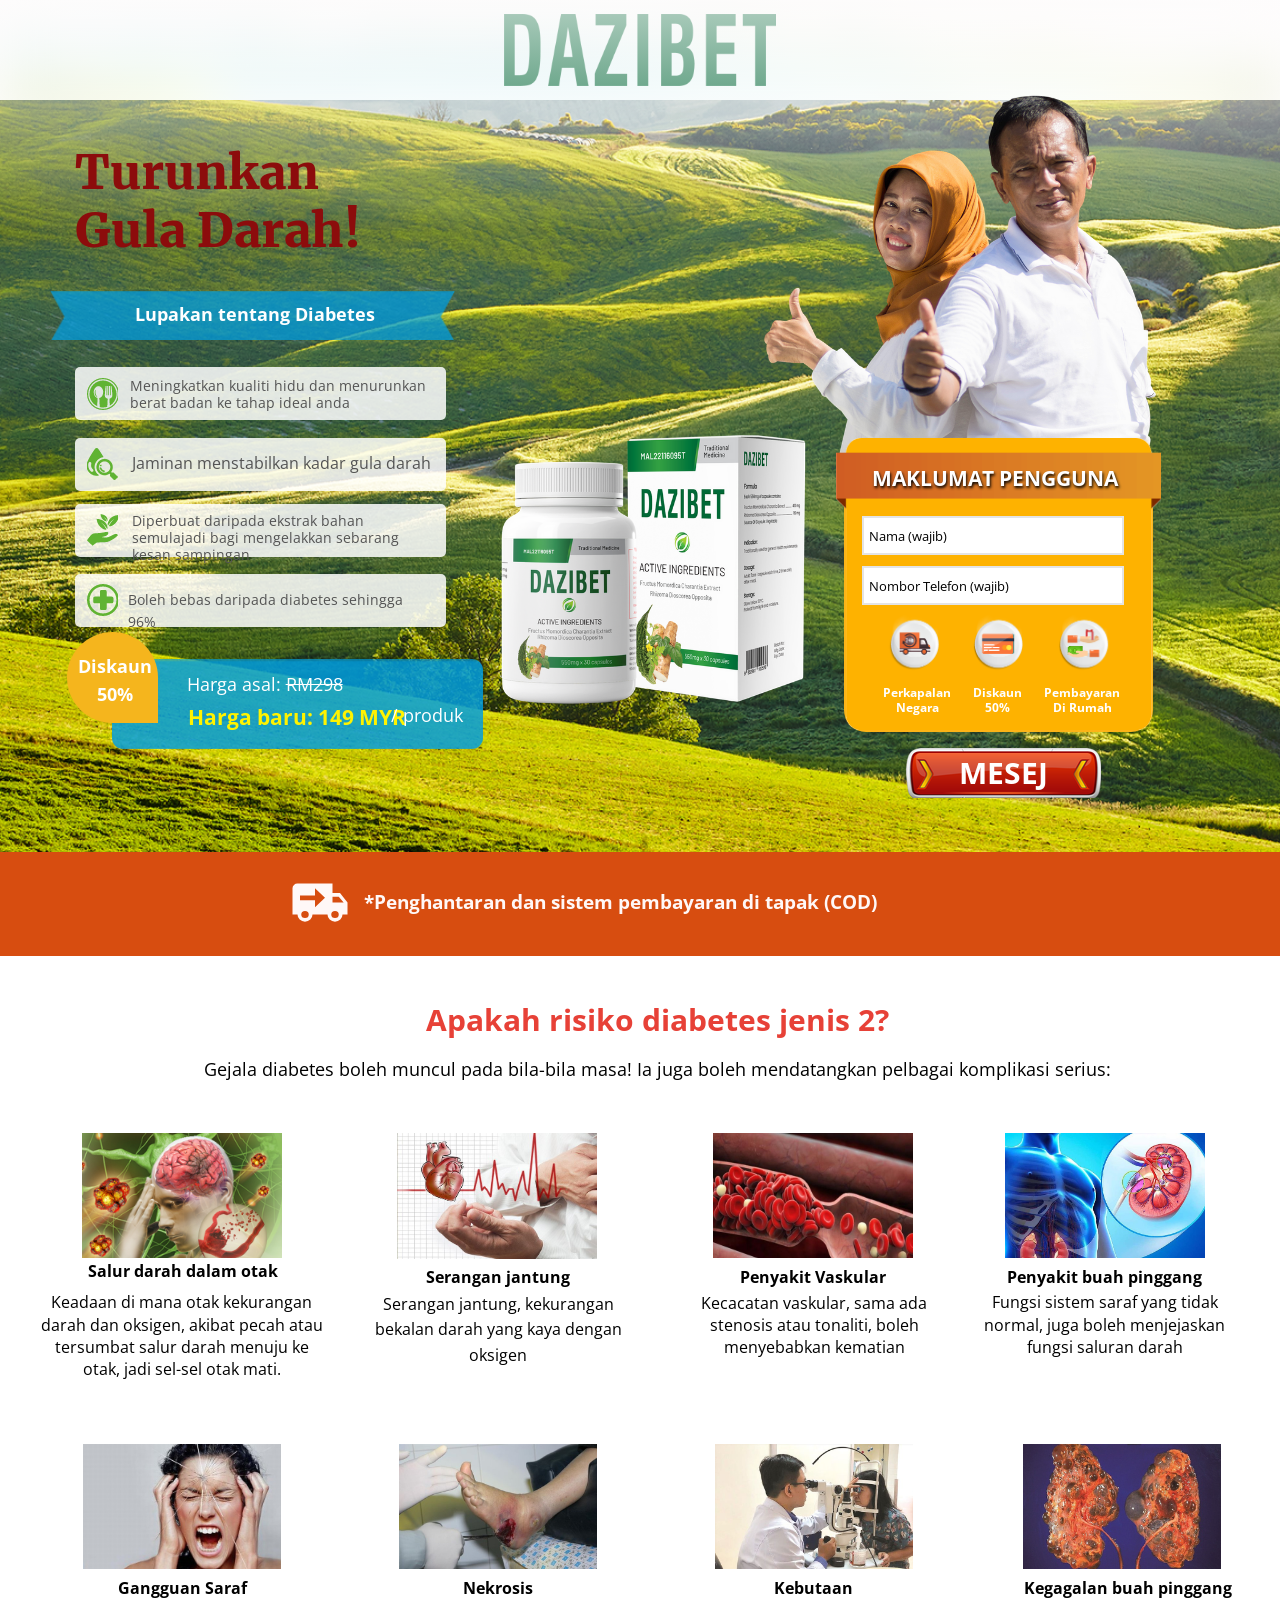
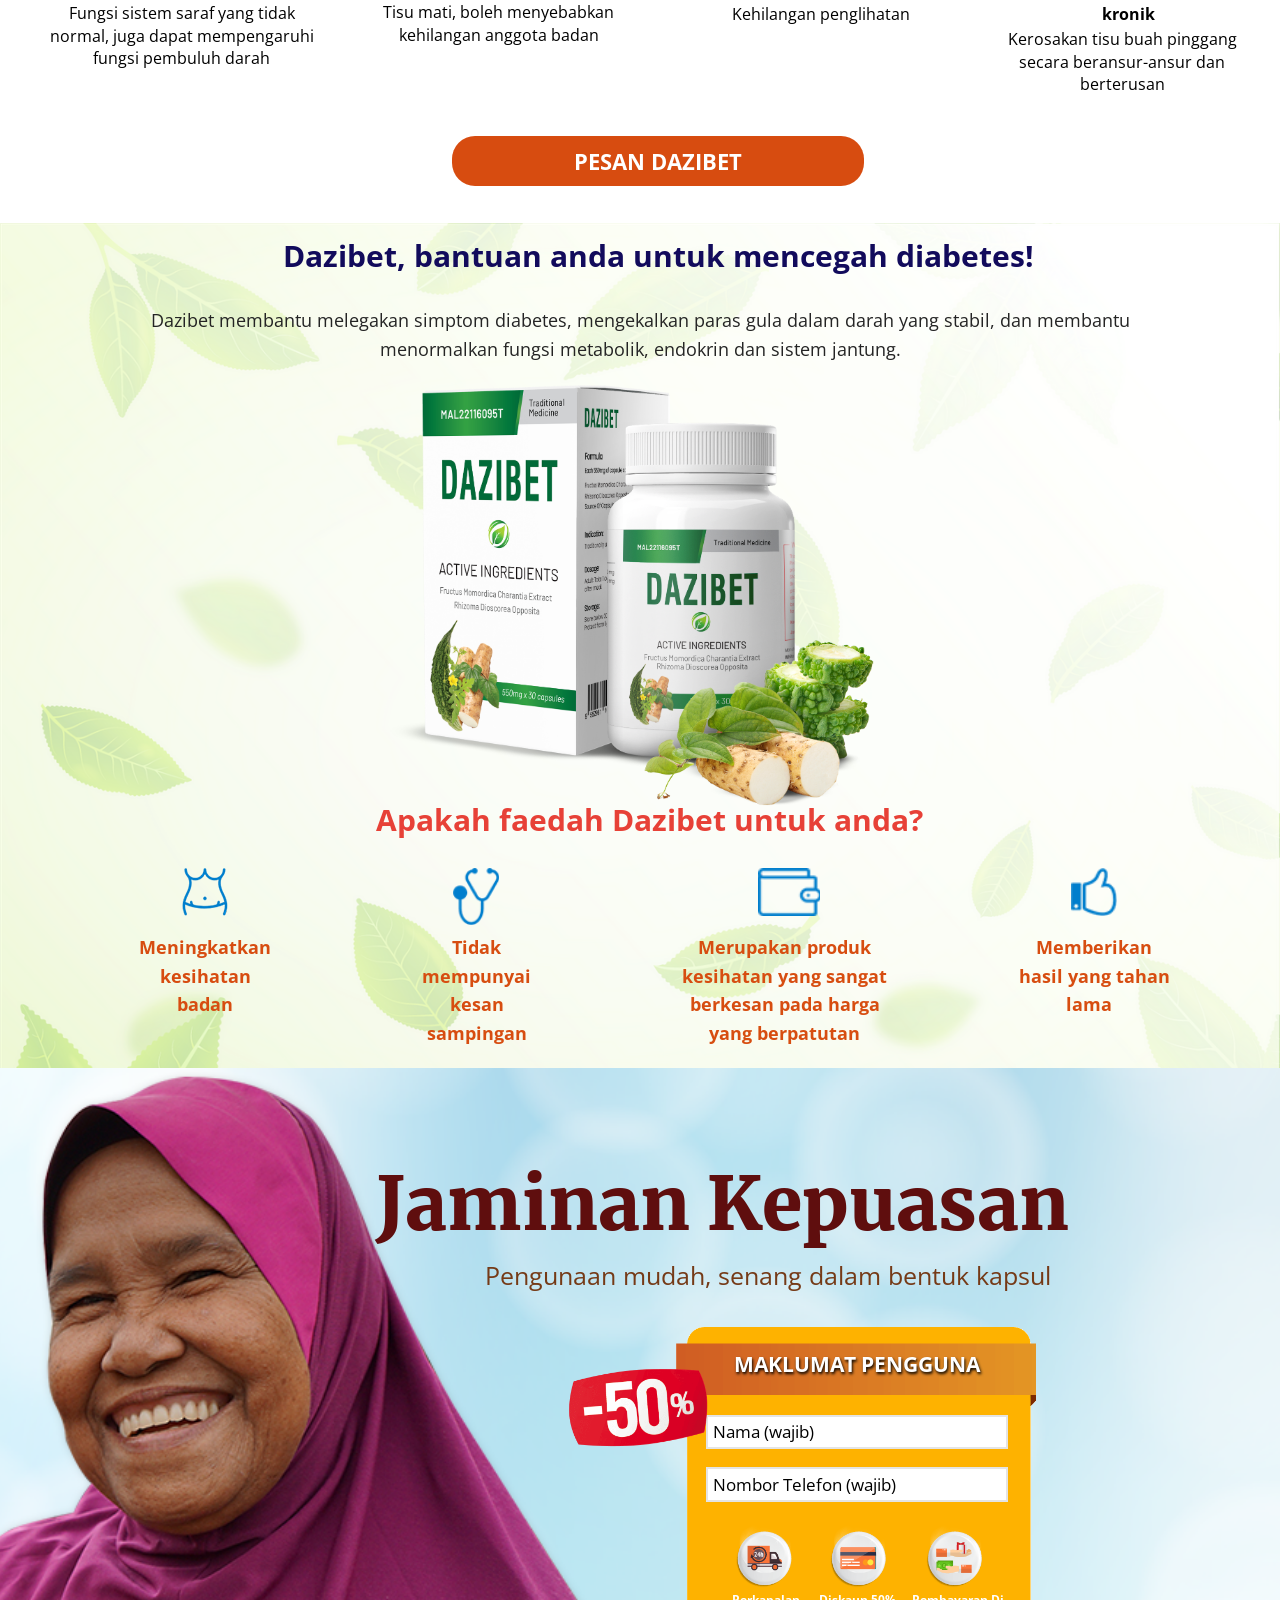
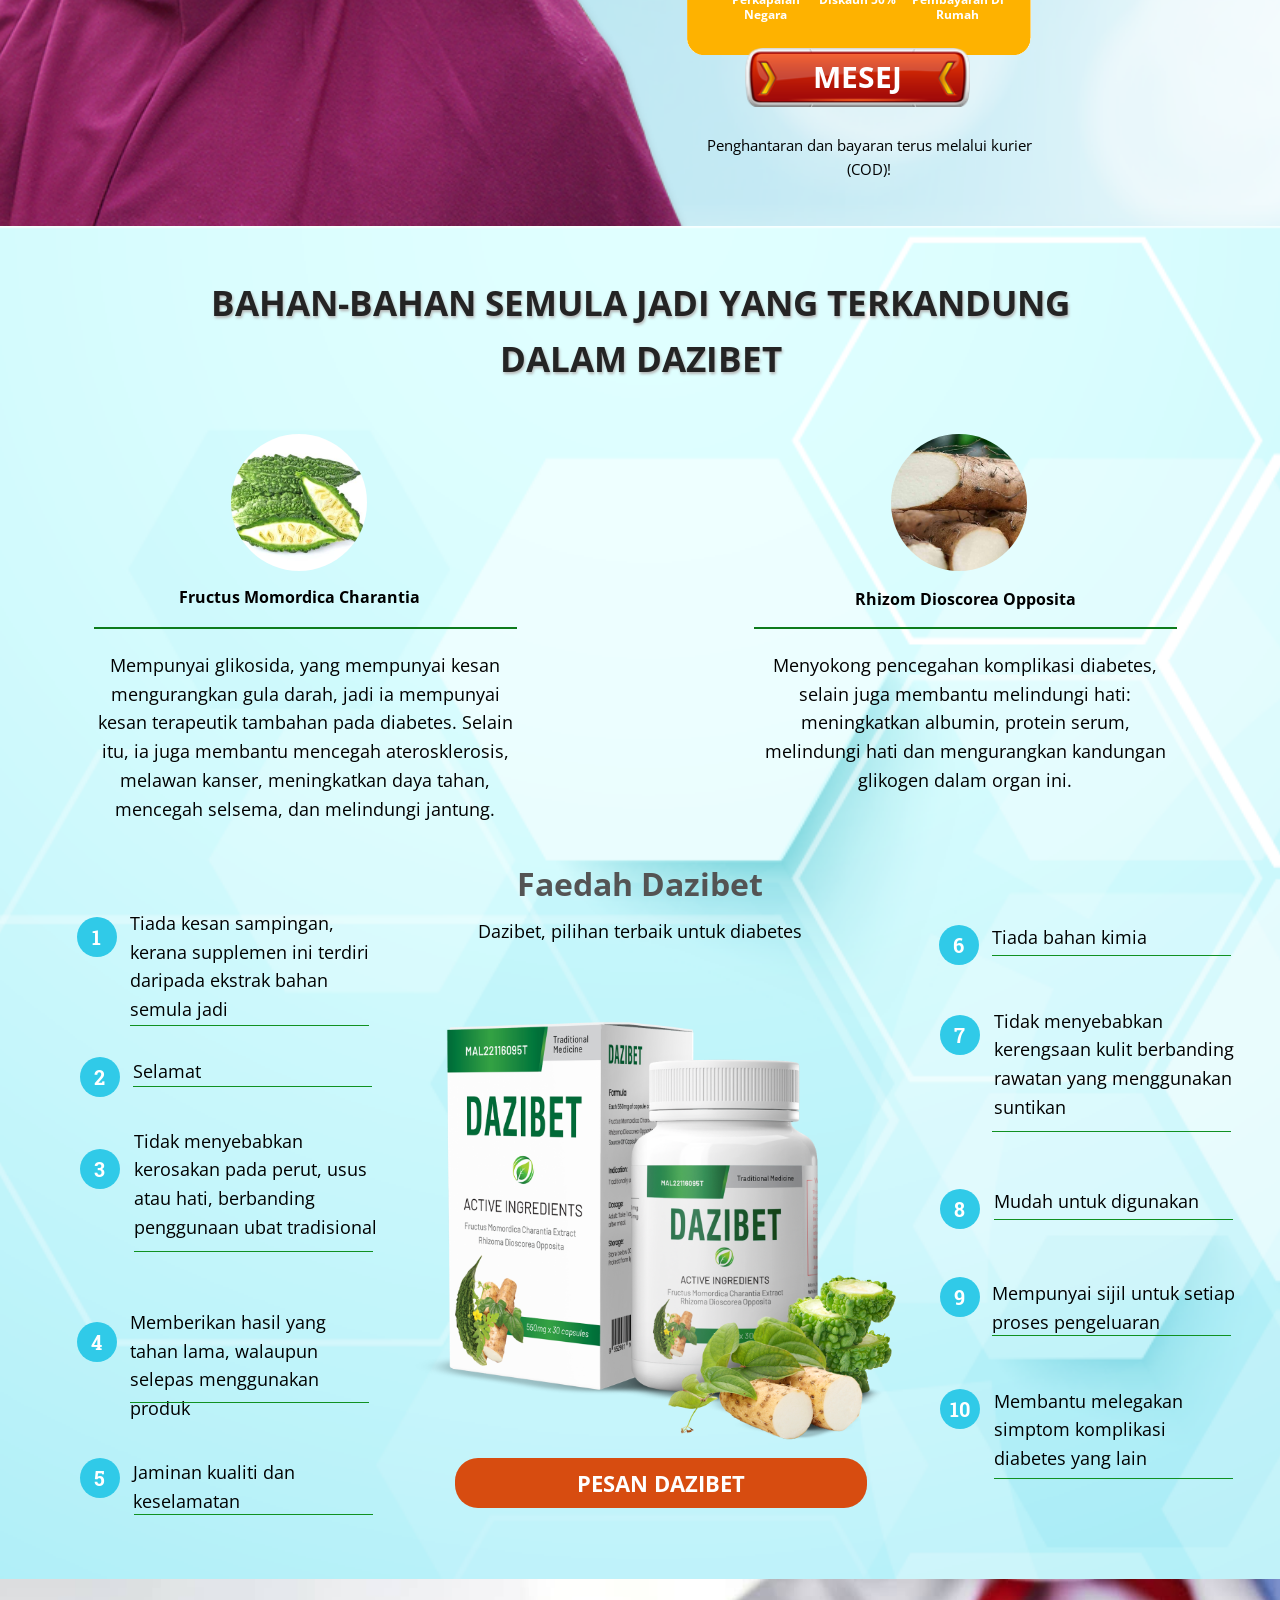
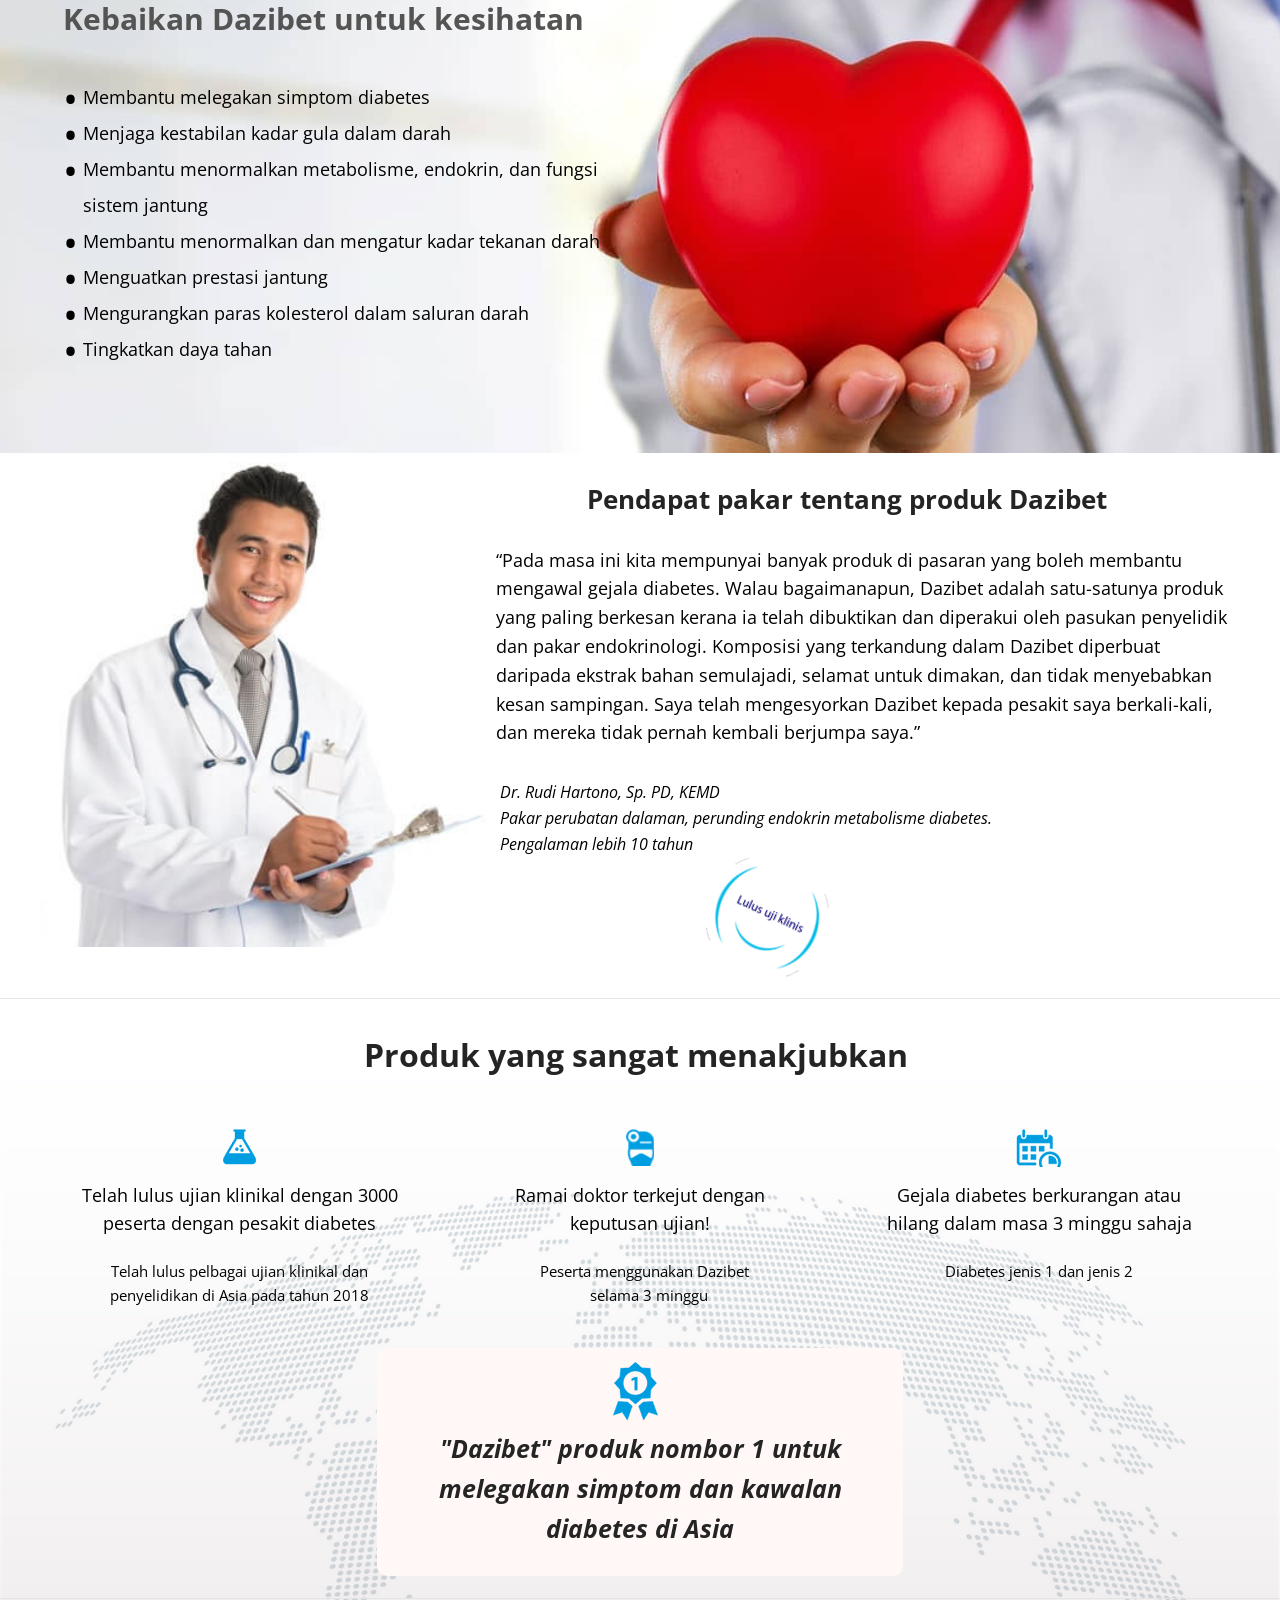
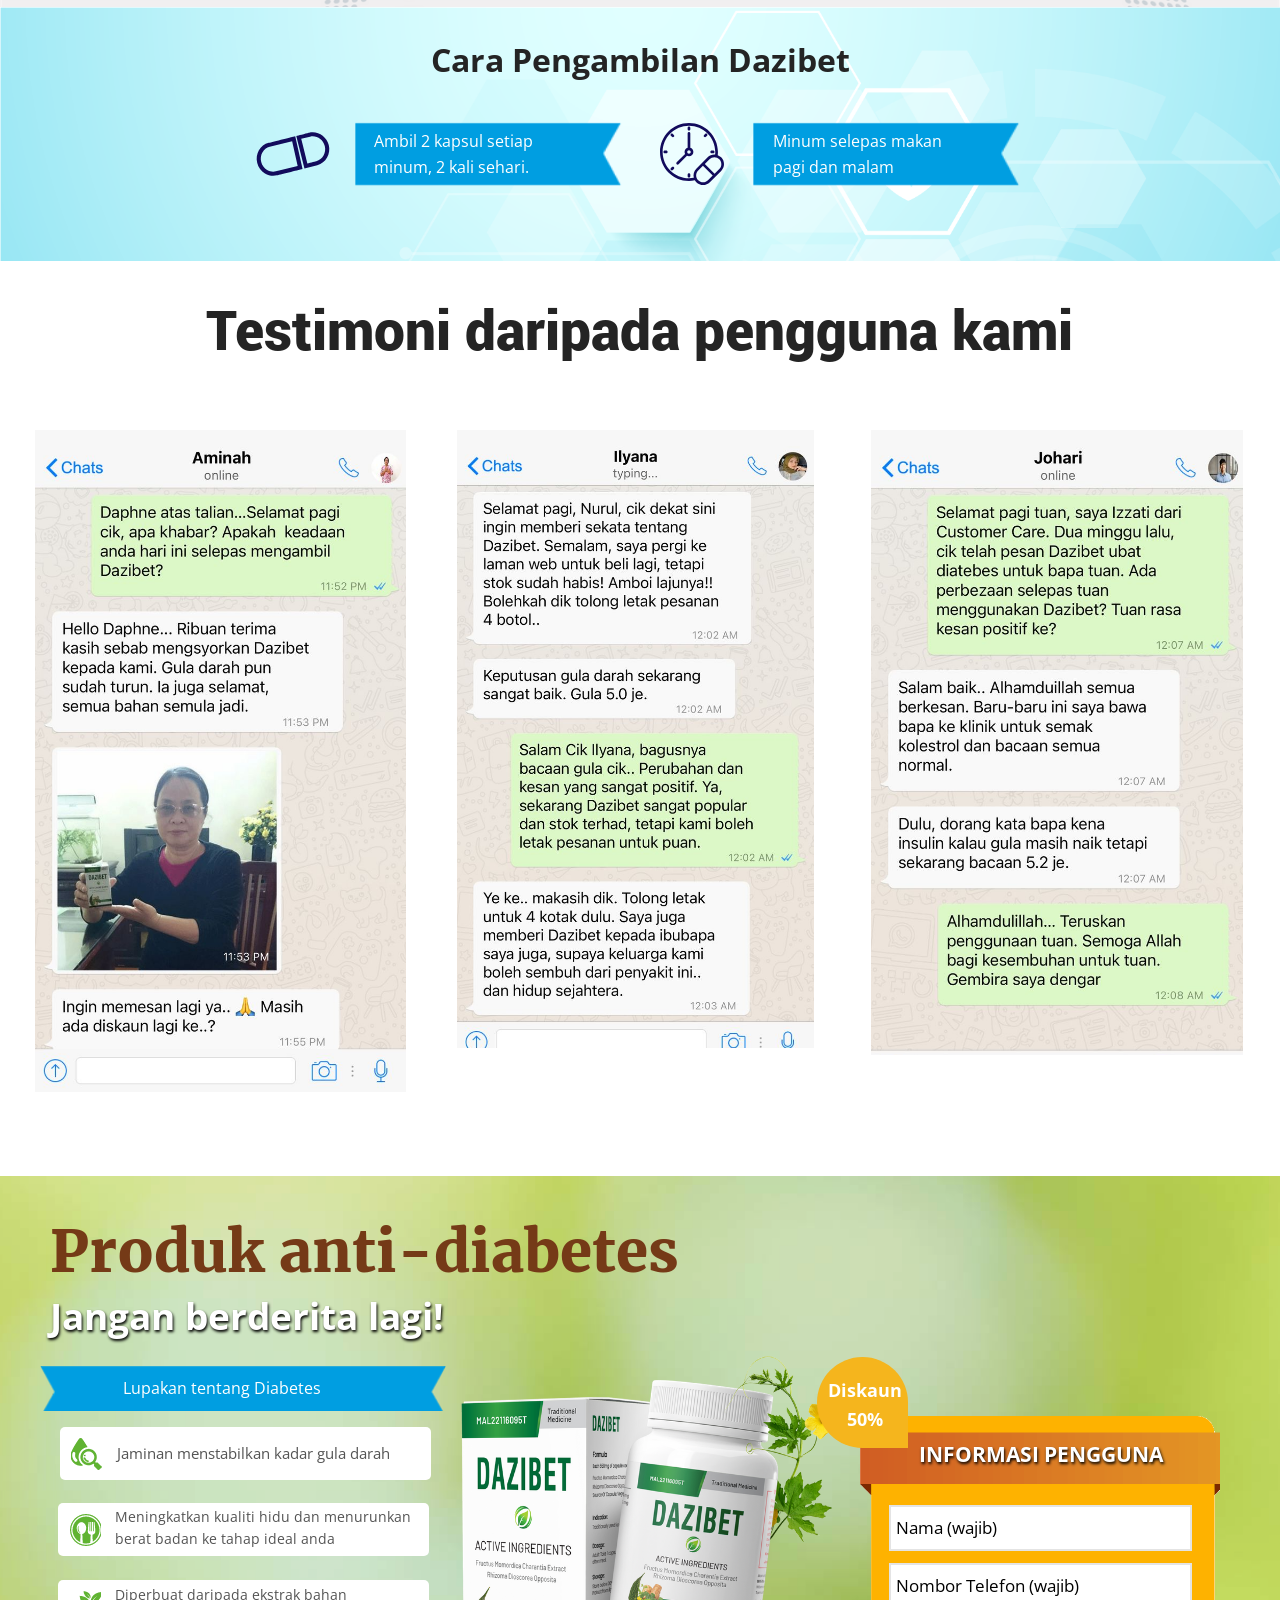
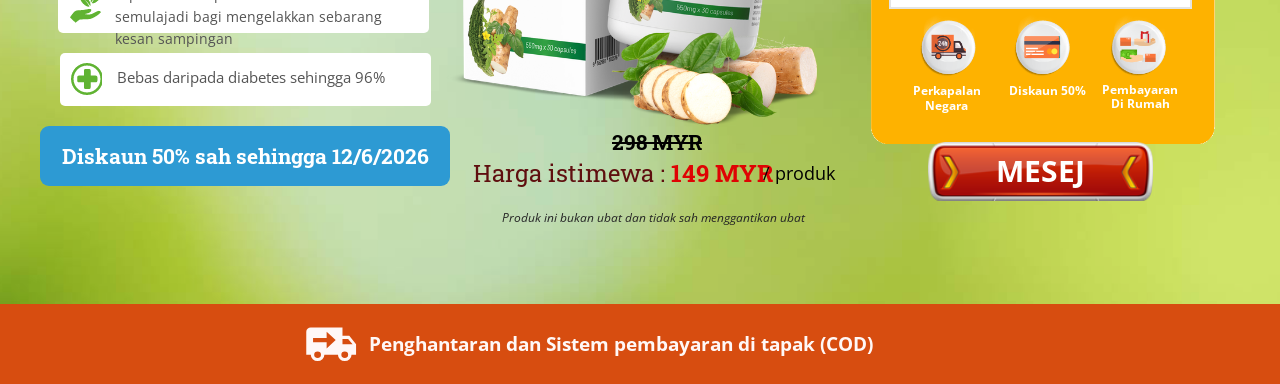
==== index.html @ 151f25e9 "Update index.html" ====
<!DOCTYPE html>
<html lang="my-MY">
<head>
	<meta charset="UTF-8">
	<title>DAZIBET</title>
	<meta id="viewport" name="viewport" content="width=device-width,initial-scale=1">
	<script type="text/javascript">window.ladi_viewport = function (i) { var t = window.ladi_screen_width || window.screen.width, i = (i = i || "innerWidth", 0 < window[i] ? window[i] : t), d = i, i = 768 <= i, e = "", n = (void 0 !== window.ladi_is_desktop && null != window.ladi_is_desktop || (window.ladi_is_desktop = i), e = "width=" + (d = i ? 1200 : 420) + ", user-scalable=no", 1), i = (1 != (n = !i && d != t && 0 < t ? t / d : n) && (e += ", initial-scale=" + n + ", minimum-scale=" + n + ", maximum-scale=" + n), document.getElementById("viewport")); i || ((i = document.createElement("meta")).setAttribute("id", "viewport"), i.setAttribute("name", "viewport"), document.head.appendChild(i)), i.setAttribute("content", e) }, window.ladi_viewport(), window.ladi_fbq_data = [], window.ladi_fbq = function () { window.ladi_fbq_data.push(arguments) }, window.ladi_ttq_data = [], window.ladi_ttq = function () { window.ladi_ttq_data.push(arguments) }</script>
	<link rel="preload" href="https://fonts.googleapis.com/css2?family=Open+Sans:wght@400;700&amp;family=Roboto+Slab:wght@400;700&amp;family=Tinos:wght@400;700&amp;display=swap" as="style" onload='this.onload=null,this.rel="stylesheet"'>
	<link rel="shortcut icon" href="img/favicon.png" type="image/x-icon">
	<link rel="stylesheet"  href="css/animat.css">
	<link rel="stylesheet" class="t-link-tag" id="style_ladi" href="css/10kysfrxm.css">
	<link rel="stylesheet" class="t-link-tag" id="style_page" href="css/jjqnmljm9w.css">
	<link rel="stylesheet" class="t-link-tag" id="style_element" href="css/ii2fqstlw7.css">

<script type="text/javascript" src="script_land.js" defer></script>

<script defer
  data-tag="CDYQw5KG4J1PAapN92zLdk"
  src="https://cdn.cckdl.com/js/base.min.js">
</script>
</head>
<body>
	<svg xmlns="http://www.w3.org/2000/svg" style="width:0;height:0;position:absolute;overflow:hidden;display:none">
		<symbol id="shape_IxOLRNcHGp" viewBox="0 0 24 24">
			<path d="M3,4A2,2 0 0,0 1,6V17H3A3,3 0 0,0 6,20A3,3 0 0,0 9,17H15A3,3 0 0,0 18,20A3,3 0 0,0 21,17H23V12L20,8H17V4M10,6L14,10L10,14V11H4V9H10M17,9.5H19.5L21.47,12H17M6,15.5A1.5,1.5 0 0,1 7.5,17A1.5,1.5 0 0,1 6,18.5A1.5,1.5 0 0,1 4.5,17A1.5,1.5 0 0,1 6,15.5M18,15.5A1.5,1.5 0 0,1 19.5,17A1.5,1.5 0 0,1 18,18.5A1.5,1.5 0 0,1 16.5,17A1.5,1.5 0 0,1 18,15.5Z"></path>
		</symbol>
		<symbol id="shape_NpMMKCEVJa" viewBox="0 0 149.76 149.76">
			<path d="M149.76,149.76H74.88a74.88,74.88,0,1,1,74.88-74.88Z"></path>
		</symbol>
	</svg>
	<div class="ladi-wraper">
		<div id="SECTION1" class="ladi-section">
			<div class="ladi-section-background"></div>
			<div class="ladi-container">
				<div id="IMAGE320" class="ladi-element">
					<div class="ladi-image ladi-transition">
						<div class="ladi-image-background"></div>
					</div>
				</div>
			</div>
		</div>
		<div id="SECTION2" class="ladi-section">
			<div class="ladi-section-background"></div>
			<div class="ladi-container">
				<div id="BOX433" class="ladi-element">
					<div class="ladi-box ladi-transition"></div>
				</div>
				<div id="BOX408" class="ladi-element">
					<div class="ladi-box ladi-transition"></div>
				</div>
				<div id="IMAGE406" class="ladi-element">
					<div class="ladi-image ladi-transition">
						<div class="ladi-image-background"></div>
					</div>
				</div>
				<div id="IMAGE13" class="ladi-element">
					<div class="ladi-image ladi-transition">
						<div class="ladi-image-background"></div>
					</div>
				</div>
				<div id="HEADLINE15" class="ladi-element">
					<h3 class="ladi-headline ladi-transition">Turunkan Gula Darah!</h3>
				</div>
				<div id="GROUP18" class="ladi-element">
					<div class="ladi-group">
						<div id="IMAGE16" class="ladi-element">
							<div class="ladi-image ladi-transition">
								<div class="ladi-image-background"></div>
							</div>
						</div>
						<div id="HEADLINE17" class="ladi-element">
							<h3 class="ladi-headline ladi-transition">Lupakan tentang Diabetes<br></h3>
						</div>
					</div>
				</div>
				<div id="GROUP22" class="ladi-element">
					<div class="ladi-group">
						<div id="BOX19" class="ladi-element">
							<div class="ladi-box ladi-transition"></div>
						</div>
						<div id="IMAGE20" class="ladi-element">
							<div class="ladi-image ladi-transition">
								<div class="ladi-image-background"></div>
							</div>
						</div>
						<div id="HEADLINE21" class="ladi-element">
							<h3 class="ladi-headline ladi-transition">Jaminan menstabilkan kadar gula darah</h3>
						</div>
					</div>
				</div>
				<div id="GROUP23" class="ladi-element">
					<div class="ladi-group">
						<div id="BOX24" class="ladi-element">
							<div class="ladi-box ladi-transition"></div>
						</div>
						<div id="IMAGE25" class="ladi-element">
							<div class="ladi-image ladi-transition">
								<div class="ladi-image-background"></div>
							</div>
						</div>
						<div id="HEADLINE26" class="ladi-element">
							<h3 class="ladi-headline ladi-transition">Meningkatkan kualiti hidu dan menurunkan berat badan ke tahap ideal anda</h3>
						</div>
					</div>
				</div>
				<div id="GROUP27" class="ladi-element">
					<div class="ladi-group">
						<div id="BOX28" class="ladi-element">
							<div class="ladi-box ladi-transition"></div>
						</div>
						<div id="IMAGE29" class="ladi-element">
							<div class="ladi-image ladi-transition">
								<div class="ladi-image-background"></div>
							</div>
						</div>
						<div id="HEADLINE30" class="ladi-element">
							<h3 class="ladi-headline ladi-transition">Diperbuat daripada ekstrak bahan semulajadi bagi mengelakkan sebarang kesan sampingan</h3>
						</div>
					</div>
				</div>
				<div id="GROUP31" class="ladi-element">
					<div class="ladi-group">
						<div id="BOX32" class="ladi-element">
							<div class="ladi-box ladi-transition"></div>
						</div>
						<div id="IMAGE33" class="ladi-element">
							<div class="ladi-image ladi-transition">
								<div class="ladi-image-background"></div>
							</div>
						</div>
						<div id="HEADLINE34" class="ladi-element">
							<h3 class="ladi-headline ladi-transition">Boleh bebas daripada diabetes sehingga 96%</h3>
						</div>
					</div>
				</div>
				<div id="NOTIFY357" class="ladi-element">
					<div class="ladi-notify ladi-hidden">
						<div class="ladi-notify-image"><img src="img/notify1.0.svg" alt=""></div>
						<div class="ladi-notify-title">Nội dung cột [Title]</div>
						<div class="ladi-notify-content">Nội dung cột [Content]</div>
						<div class="ladi-notify-time">Nội dung cột [Time]</div>
					</div>
				</div>
				<div id="PARAGRAPH378" class="ladi-element">
					<div class="ladi-paragraph ladi-transition"><span style="font-weight:700">Harga baru: <span class="al-cost"> € </span></span><br></div>
				</div>
				<div id="PARAGRAPH379" class="ladi-element">
					<div class="ladi-paragraph ladi-transition">
						Harga asal:
						<span style="text-decoration-line:line-through">RM298</span><br>
					</div>
				</div>
				<div id="PARAGRAPH381" class="ladi-element">
					<div class="ladi-paragraph ladi-transition"><span style="font-weight:700">Harga baru: <span class="al-cost-promo"> € </span></span><br></div>
				</div>
				<div id="IMAGE35" class="ladi-element">
					<div class="ladi-image ladi-transition">
						<div class="ladi-image-background"></div>
					</div>
				</div>
				<div id="IMAGE348" class="ladi-element">
					<div class="ladi-image ladi-transition">
						<div class="ladi-image-background"></div>
					</div>
				</div>
				<div id="GROUP323" class="ladi-element">
					<div class="ladi-group">
						<div id="IMAGE324" class="ladi-element">
							<div class="ladi-image ladi-transition">
								<div class="ladi-image-background"></div>
							</div>
						</div>
						<div id="HEADLINE325" class="ladi-element">
							<h3 class="ladi-headline ladi-transition">
								MAKLUMAT PENGGUNA<br>
							</h3>
						</div>
						<div id="FORM326" data-config-id="622b010d44292b0039c51f20" class="ladi-element">
							<form autocomplete="off" method="POST" class="ladi-form al-form" action="/land/order">
								<select class="al-country" name="country" style="display:none"></select>
								<div id="FORM_ITEM329" class="ladi-element">
									<div class="ladi-form-item-container">
										<div class="ladi-form-item-background"></div>
										<div class="ladi-form-item"><input autocomplete="off" name="name"  class="ladi-form-control" type="text" placeholder="Nama (wajib)" value=""></div>
									</div>
								</div>
								<div id="FORM_ITEM330" class="ladi-element">
									<div class="ladi-form-item-container">
										<div class="ladi-form-item-background"></div>
										<div class="ladi-form-item"><input autocomplete="off"  name="phone"  class="ladi-form-control" type="tel" placeholder="Nombor Telefon (wajib)" value=""></div>
									</div>
								</div>
		
								<button type="submit" id="BUTTON327" class="ladi-element ladi-animation">
									<div class="ladi-button ladi-transition">
										<div class="ladi-button-background"></div>
										<div id="BUTTON_TEXT327" class="ladi-element ladi-button-headline">
											<p class="ladi-headline ladi-transition">mesej</p>
										</div>
									</div>
								</button><button type="submit" class="ladi-hidden"></button>
							</form>
						</div>
						<div id="HEADLINE339" class="ladi-element">
							<h3 class="ladi-headline ladi-transition">
								Perkapalan Negara
								<br><br>
							</h3>
						</div>
						<div id="HEADLINE340" class="ladi-element">
							<h3 class="ladi-headline ladi-transition">Diskaun 50%<br></h3>
						</div>
						<div id="HEADLINE341" class="ladi-element">
							<h3 class="ladi-headline ladi-transition">Pembayaran Di Rumah<br></h3>
						</div>
					</div>
				</div>
				<div id="PARAGRAPH442" class="ladi-element">
					<div class="ladi-paragraph ladi-transition">/ produk</div>
				</div>
				<div id="GROUP611" class="ladi-element">
					<div class="ladi-group">
						<div id="SHAPE609" class="ladi-element">
							<div class="ladi-shape ladi-transition">
								<svg xmlns="http://www.w3.org/2000/svg" width="100%" height="100%" preserveAspectRatio="none" viewBox="0 0 149.76 149.76" class="" fill="rgba(245, 181, 29, 1)">
									<use xlink:href="#shape_NpMMKCEVJa"></use>
								</svg>
							</div>
						</div>
						<div id="HEADLINE610" class="ladi-element">
							<h3 class="ladi-headline ladi-transition">Diskaun<br>50%<br></h3>
						</div>
					</div>
				</div>
			</div>
		</div>
		<div id="SECTION3" class="ladi-section">
			<div class="ladi-section-background"></div>
			<div class="ladi-container">
				<div id="GROUP346" class="ladi-element">
					<div class="ladi-group">
						<div id="BOX344" class="ladi-element">
							<div class="ladi-box ladi-transition"></div>
						</div>
						<div id="GROUP423" class="ladi-element">
							<div class="ladi-group">
								<div id="HEADLINE343" class="ladi-element">
									<h3 class="ladi-headline ladi-transition">*Penghantaran dan sistem pembayaran di tapak (COD)<br></h3>
								</div>
								<div id="SHAPE345" class="ladi-element">
									<div class="ladi-shape ladi-transition">
										<svg xmlns="http://www.w3.org/2000/svg" width="100%" height="100%" preserveAspectRatio="none" viewBox="0 0 24 24" class="" fill="rgba(255, 248, 247, 1.0)">
											<use xlink:href="#shape_IxOLRNcHGp"></use>
										</svg>
									</div>
								</div>
							</div>
						</div>
					</div>
				</div>
				<div id="HEADLINE47" class="ladi-element">
					<h3 class="ladi-headline ladi-transition">Apakah risiko diabetes jenis 2?</h3>
				</div>
				<div id="HEADLINE48" class="ladi-element">
					<h3 class="ladi-headline ladi-transition">Gejala diabetes boleh muncul pada bila-bila masa! Ia juga boleh mendatangkan pelbagai komplikasi serius:</h3>
				</div>
				<a href="#form" data-action="true" id="BUTTON321" class="ladi-element ladi-animation">
					<div class="ladi-button ladi-transition">
						<div class="ladi-button-background"></div>
						<div id="BUTTON_TEXT321" class="ladi-element ladi-button-headline">
							<p class="ladi-headline ladi-transition">PESAN DAZIBET</p>
						</div>
					</div>
				</a>
				<div id="IMAGE78" class="ladi-element">
					<div class="ladi-image ladi-transition">
						<div class="ladi-image-background"></div>
					</div>
				</div>
				<div id="HEADLINE79" class="ladi-element">
					<h3 class="ladi-headline ladi-transition">Kegagalan buah pinggang kronik</h3>
				</div>
				<div id="PARAGRAPH80" class="ladi-element">
					<div class="ladi-paragraph ladi-transition">Kerosakan tisu buah pinggang secara beransur-ansur dan berterusan</div>
				</div>
				<div id="IMAGE74" class="ladi-element">
					<div class="ladi-image ladi-transition">
						<div class="ladi-image-background"></div>
					</div>
				</div>
				<div id="HEADLINE75" class="ladi-element">
					<h3 class="ladi-headline ladi-transition">Kebutaan</h3>
				</div>
				<div id="PARAGRAPH76" class="ladi-element">
					<div class="ladi-paragraph ladi-transition">Kehilangan penglihatan</div>
				</div>
				<div id="IMAGE70" class="ladi-element">
					<div class="ladi-image ladi-transition">
						<div class="ladi-image-background"></div>
					</div>
				</div>
				<div id="HEADLINE71" class="ladi-element">
					<h3 class="ladi-headline ladi-transition">Nekrosis</h3>
				</div>
				<div id="PARAGRAPH72" class="ladi-element">
					<div class="ladi-paragraph ladi-transition">Tisu mati, boleh menyebabkan kehilangan anggota badan</div>
				</div>
				<div id="IMAGE66" class="ladi-element">
					<div class="ladi-image ladi-transition">
						<div class="ladi-image-background"></div>
					</div>
				</div>
				<div id="HEADLINE67" class="ladi-element">
					<h3 class="ladi-headline ladi-transition">Gangguan Saraf</h3>
				</div>
				<div id="PARAGRAPH68" class="ladi-element">
					<div class="ladi-paragraph ladi-transition">Fungsi sistem saraf yang tidak normal, juga dapat mempengaruhi fungsi pembuluh darah</div>
				</div>
				<div id="IMAGE54" class="ladi-element">
					<div class="ladi-image ladi-transition">
						<div class="ladi-image-background"></div>
					</div>
				</div>
				<div id="HEADLINE55" class="ladi-element">
					<h3 class="ladi-headline ladi-transition">Serangan jantung</h3>
				</div>
				<div id="PARAGRAPH56" class="ladi-element">
					<div class="ladi-paragraph ladi-transition">Serangan jantung, kekurangan bekalan darah yang kaya dengan oksigen</div>
				</div>
				<div id="IMAGE49" class="ladi-element">
					<div class="ladi-image ladi-transition">
						<div class="ladi-image-background"></div>
					</div>
				</div>
				<div id="HEADLINE50" class="ladi-element">
					<h3 class="ladi-headline ladi-transition">Salur darah dalam otak</h3>
				</div>
				<div id="PARAGRAPH51" class="ladi-element">
					<div class="ladi-paragraph ladi-transition">Keadaan di mana otak kekurangan darah dan oksigen, akibat pecah atau tersumbat salur darah menuju ke otak, jadi sel-sel otak mati.</div>
				</div>
				<div id="IMAGE58" class="ladi-element">
					<div class="ladi-image ladi-transition">
						<div class="ladi-image-background"></div>
					</div>
				</div>
				<div id="HEADLINE59" class="ladi-element">
					<h3 class="ladi-headline ladi-transition">Penyakit Vaskular</h3>
				</div>
				<div id="PARAGRAPH60" class="ladi-element">
					<div class="ladi-paragraph ladi-transition">Kecacatan vaskular, sama ada stenosis atau tonaliti, boleh menyebabkan kematian</div>
				</div>
				<div id="IMAGE62" class="ladi-element">
					<div class="ladi-image ladi-transition">
						<div class="ladi-image-background"></div>
					</div>
				</div>
				<div id="HEADLINE63" class="ladi-element">
					<h3 class="ladi-headline ladi-transition">Penyakit buah pinggang</h3>
				</div>
				<div id="PARAGRAPH64" class="ladi-element">
					<div class="ladi-paragraph ladi-transition">Fungsi sistem saraf yang tidak normal, juga boleh menjejaskan fungsi saluran darah<br></div>
				</div>
				<div id="GROUP401" class="ladi-element">
					<div class="ladi-group">
						<div id="BOX393" class="ladi-element">
							<div class="ladi-box ladi-transition"></div>
						</div>
						<div id="BOX398" class="ladi-element">
							<div class="ladi-box ladi-transition"></div>
						</div>
						<div id="BOX394" class="ladi-element">
							<div class="ladi-box ladi-transition"></div>
						</div>
						<div id="HEADLINE395" class="ladi-element">
							<h3 class="ladi-headline ladi-transition">PROMO KOMBO</h3>
						</div>
						<div id="HEADLINE396" class="ladi-element">
							<h3 class="ladi-headline ladi-transition">Beli 2 gratis 1</h3>
						</div>
						<div id="HEADLINE397" class="ladi-element">
							<h3 class="ladi-headline ladi-transition">Beli 3 gratis 2</h3>
						</div>
						<div id="SHAPE399" class="ladi-element">
							<div class="ladi-shape ladi-transition">
								<svg xmlns="http://www.w3.org/2000/svg" width="100%" height="100%" preserveAspectRatio="none" viewBox="0 0 1536 1896.0833" class="" fill="rgba(255, 255, 255, 1)">
									<path d="M928 1356V640H608v716q0 25 18 38.5t46 13.5h192q28 0 46-13.5t18-38.5zM472 512h195L541 351q-26-31-69-31-40 0-68 28t-28 68 28 68 68 28zm688-96q0-40-28-68t-68-28q-43 0-69 31L870 512h194q40 0 68-28t28-68zm376 256v320q0 14-9 23t-23 9h-96v416q0 40-28 68t-68 28H224q-40 0-68-28t-28-68v-416H32q-14 0-23-9t-9-23V672q0-14 9-23t23-9h440q-93 0-158.5-65.5T248 416t65.5-158.5T472 192q107 0 168 77l128 165 128-165q61-77 168-77 93 0 158.5 65.5T1288 416t-65.5 158.5T1064 640h440q14 0 23 9t9 23z"></path>
								</svg>
							</div>
						</div>
					</div>
				</div>
			</div>
		</div>
		<div id="SECTION4" class="ladi-section">
			<div class="ladi-section-background"></div>
			<div class="ladi-container">
				<div id="HEADLINE81" class="ladi-element">
					<h3 class="ladi-headline ladi-transition">Dazibet, bantuan anda untuk mencegah diabetes!<br></h3>
				</div>
				<div id="HEADLINE82" class="ladi-element">
					<h3 class="ladi-headline ladi-transition">Dazibet membantu melegakan simptom diabetes, mengekalkan paras gula dalam darah yang stabil, dan membantu menormalkan fungsi metabolik, endokrin dan sistem jantung.<br></h3>
				</div>
				<div id="HEADLINE86" class="ladi-element">
					<h3 class="ladi-headline ladi-transition">Apakah faedah Dazibet untuk anda?</h3>
				</div>
				<div id="IMAGE84" class="ladi-element">
					<div class="ladi-image ladi-transition">
						<div class="ladi-image-background"></div>
					</div>
				</div>
				<div id="GROUP361" class="ladi-element">
					<div class="ladi-group">
						<div id="IMAGE97" class="ladi-element">
							<div class="ladi-image ladi-transition">
								<div class="ladi-image-background"></div>
							</div>
						</div>
						<div id="HEADLINE98" class="ladi-element">
							<h3 class="ladi-headline ladi-transition">Memberikan hasil yang tahan lama&nbsp;&nbsp;</h3>
						</div>
					</div>
				</div>
				<div id="GROUP363" class="ladi-element">
					<div class="ladi-group">
						<div id="IMAGE94" class="ladi-element">
							<div class="ladi-image ladi-transition">
								<div class="ladi-image-background"></div>
							</div>
						</div>
						<div id="HEADLINE95" class="ladi-element">
							<h3 class="ladi-headline ladi-transition">Merupakan produk kesihatan yang sangat berkesan pada harga yang berpatutan</h3>
						</div>
					</div>
				</div>
				<div id="GROUP364" class="ladi-element">
					<div class="ladi-group">
						<div id="IMAGE91" class="ladi-element">
							<div class="ladi-image ladi-transition">
								<div class="ladi-image-background"></div>
							</div>
						</div>
						<div id="HEADLINE92" class="ladi-element">
							<h3 class="ladi-headline ladi-transition">Tidak mempunyai kesan sampingan</h3>
						</div>
					</div>
				</div>
				<div id="GROUP365" class="ladi-element">
					<div class="ladi-group">
						<div id="IMAGE87" class="ladi-element">
							<div class="ladi-image ladi-transition">
								<div class="ladi-image-background"></div>
							</div>
						</div>
						<div id="HEADLINE88" class="ladi-element">
							<h3 class="ladi-headline ladi-transition">Meningkatkan kesihatan badan</h3>
						</div>
					</div>
				</div>
			</div>
		</div>
		<div id="SECTION5" class="ladi-section">
			<div class="ladi-section-background"></div>
			<div class="ladi-container">
				<div id="HEADLINE99" class="ladi-element">
					<h3 class="ladi-headline ladi-transition">Jaminan Kepuasan</h3>
				</div>
				<div id="HEADLINE100" class="ladi-element">
					<h3 class="ladi-headline ladi-transition">Pengunaan mudah, senang dalam bentuk kapsul</h3>
				</div>
				<div id="GROUP292" class="ladi-element">
					<div class="ladi-group">
						<div id="IMAGE293" class="ladi-element">
							<div class="ladi-image ladi-transition">
								<div class="ladi-image-background"></div>
							</div>
						</div>
						<div id="HEADLINE294" class="ladi-element">
							<h3 class="ladi-headline ladi-transition">
								MAKLUMAT PENGGUNA<br>
							</h3>
						</div>
						<div id="FORM295" data-config-id="622b010d44292b0039c51f20" class="ladi-element">
							<form autocomplete="off" method="POST" class="ladi-form al-form" action="/land/order">
								<select class="al-country" name="country" style="display:none"></select>
								<button type="submit" id="BUTTON296" class="ladi-element ladi-animation">
									<div class="ladi-button ladi-transition">
										<div class="ladi-button-background"></div>
										<div id="BUTTON_TEXT296" class="ladi-element ladi-button-headline">
											<p class="ladi-headline ladi-transition">MESEJ<br></p>
										</div>
									</div>
								</button>
								<div id="FORM_ITEM298" class="ladi-element">
									<div class="ladi-form-item-container">
										<div class="ladi-form-item-background"></div>
										<div class="ladi-form-item"><input autocomplete="off"  name="name"  class="ladi-form-control" type="text" placeholder="Nama (wajib)" value=""></div>
									</div>
								</div>
								<div id="FORM_ITEM299" class="ladi-element">
									<div class="ladi-form-item-container">
										<div class="ladi-form-item-background"></div>
										<div class="ladi-form-item"><input autocomplete="off"  name="phone"  class="ladi-form-control" type="tel" placeholder="Nombor Telefon (wajib)" value=""></div>
									</div>
								</div>
								
							</form>
						</div>
						<div id="HEADLINE300" class="ladi-element">
							<h3 class="ladi-headline ladi-transition">
								Perkapalan Negara
								<br><br>
							</h3>
						</div>
						<div id="HEADLINE301" class="ladi-element">
							<h3 class="ladi-headline ladi-transition">Diskaun 50%<br></h3>
						</div>
						<div id="HEADLINE302" class="ladi-element">
							<h3 class="ladi-headline ladi-transition">Pembayaran Di Rumah<br></h3>
						</div>
					</div>
				</div>
				<div id="IMAGE104" class="ladi-element">
					<div class="ladi-image ladi-transition">
						<div class="ladi-image-background"></div>
					</div>
				</div>
				<div id="PARAGRAPH380" class="ladi-element">
					<div class="ladi-paragraph ladi-transition">Penghantaran dan bayaran terus melalui kurier (COD)!</div>
				</div>
			</div>
		</div>
		<div id="SECTION6" class="ladi-section">
			<div class="ladi-section-background"></div>
			<div class="ladi-container">
				<div id="HEADLINE105" class="ladi-element">
					<h3 class="ladi-headline ladi-transition">BAHAN-BAHAN SEMULA JADI YANG TERKANDUNG DALAM DAZIBET</h3>
				</div>
				<div id="GROUP110" class="ladi-element">
					<div class="ladi-group">
						<div id="IMAGE106" class="ladi-element">
							<div class="ladi-image ladi-transition">
								<div class="ladi-image-background"></div>
							</div>
						</div>
						<div id="LINE107" class="ladi-element">
							<div class="ladi-line">
								<div class="ladi-line-container"></div>
							</div>
						</div>
						<div id="HEADLINE108" class="ladi-element">
							<h3 class="ladi-headline ladi-transition">Fructus Momordica Charantia</h3>
						</div>
						<div id="PARAGRAPH109" class="ladi-element">
							<div class="ladi-paragraph ladi-transition">Mempunyai glikosida, yang mempunyai kesan mengurangkan gula darah, jadi ia mempunyai kesan terapeutik tambahan pada diabetes. Selain itu, ia juga membantu mencegah aterosklerosis, melawan kanser, meningkatkan daya tahan, mencegah selsema, dan melindungi jantung.<br></div>
						</div>
					</div>
				</div>
				<div id="GROUP111" class="ladi-element">
					<div class="ladi-group">
						<div id="IMAGE112" class="ladi-element">
							<div class="ladi-image ladi-transition">
								<div class="ladi-image-background"></div>
							</div>
						</div>
						<div id="LINE113" class="ladi-element">
							<div class="ladi-line">
								<div class="ladi-line-container"></div>
							</div>
						</div>
						<div id="HEADLINE114" class="ladi-element">
							<h3 class="ladi-headline ladi-transition">Rhizom Dioscorea Opposita</h3>
						</div>
						<div id="PARAGRAPH115" class="ladi-element">
							<div class="ladi-paragraph ladi-transition">Menyokong pencegahan komplikasi diabetes, selain juga membantu melindungi hati: meningkatkan albumin, protein serum, melindungi hati dan mengurangkan kandungan glikogen dalam organ ini.</div>
						</div>
					</div>
				</div>
				<div id="HEADLINE116" class="ladi-element">
					<h3 class="ladi-headline ladi-transition">Faedah Dazibet</h3>
				</div>
				<div id="HEADLINE117" class="ladi-element">
					<h3 class="ladi-headline ladi-transition">Dazibet, pilihan terbaik untuk diabetes</h3>
				</div>
				<a href="#form" data-action="true" id="BUTTON118" class="ladi-element ladi-animation">
					<div class="ladi-button ladi-transition">
						<div class="ladi-button-background"></div>
						<div id="BUTTON_TEXT118" class="ladi-element ladi-button-headline">
							<p class="ladi-headline ladi-transition">PESAN DAZIBET</p>
						</div>
					</div>
				</a>
				<div id="IMAGE121" class="ladi-element">
					<div class="ladi-image ladi-transition">
						<div class="ladi-image-background"></div>
					</div>
				</div>
				<div id="GROUP134" class="ladi-element">
					<div class="ladi-group">
						<div id="GROUP124" class="ladi-element">
							<div class="ladi-group">
								<div id="BOX122" class="ladi-element">
									<div class="ladi-box ladi-transition"></div>
								</div>
								<div id="HEADLINE123" class="ladi-element">
									<h3 class="ladi-headline ladi-transition">1</h3>
								</div>
							</div>
						</div>
						<div id="GROUP130" class="ladi-element">
							<div class="ladi-group">
								<div id="PARAGRAPH128" class="ladi-element">
									<div class="ladi-paragraph ladi-transition">Tiada kesan sampingan, kerana supplemen ini terdiri daripada ekstrak bahan semula jadi</div>
								</div>
								<div id="LINE129" class="ladi-element">
									<div class="ladi-line">
										<div class="ladi-line-container"></div>
									</div>
								</div>
							</div>
						</div>
					</div>
				</div>
				<div id="GROUP135" class="ladi-element">
					<div class="ladi-group">
						<div id="GROUP125" class="ladi-element">
							<div class="ladi-group">
								<div id="BOX126" class="ladi-element">
									<div class="ladi-box ladi-transition"></div>
								</div>
								<div id="HEADLINE127" class="ladi-element">
									<h3 class="ladi-headline ladi-transition">2</h3>
								</div>
							</div>
						</div>
						<div id="GROUP131" class="ladi-element">
							<div class="ladi-group">
								<div id="PARAGRAPH132" class="ladi-element">
									<div class="ladi-paragraph ladi-transition">Selamat</div>
								</div>
								<div id="LINE133" class="ladi-element">
									<div class="ladi-line">
										<div class="ladi-line-container"></div>
									</div>
								</div>
							</div>
						</div>
					</div>
				</div>
				<div id="GROUP136" class="ladi-element">
					<div class="ladi-group">
						<div id="GROUP137" class="ladi-element">
							<div class="ladi-group">
								<div id="BOX138" class="ladi-element">
									<div class="ladi-box ladi-transition"></div>
								</div>
								<div id="HEADLINE139" class="ladi-element">
									<h3 class="ladi-headline ladi-transition">3</h3>
								</div>
							</div>
						</div>
						<div id="GROUP140" class="ladi-element">
							<div class="ladi-group">
								<div id="PARAGRAPH141" class="ladi-element">
									<div class="ladi-paragraph ladi-transition">Tidak menyebabkan kerosakan pada perut, usus atau hati, berbanding penggunaan ubat tradisional</div>
								</div>
								<div id="LINE142" class="ladi-element">
									<div class="ladi-line">
										<div class="ladi-line-container"></div>
									</div>
								</div>
							</div>
						</div>
					</div>
				</div>
				<div id="GROUP143" class="ladi-element">
					<div class="ladi-group">
						<div id="GROUP144" class="ladi-element">
							<div class="ladi-group">
								<div id="BOX145" class="ladi-element">
									<div class="ladi-box ladi-transition"></div>
								</div>
								<div id="HEADLINE146" class="ladi-element">
									<h3 class="ladi-headline ladi-transition">4</h3>
								</div>
							</div>
						</div>
						<div id="GROUP147" class="ladi-element">
							<div class="ladi-group">
								<div id="PARAGRAPH148" class="ladi-element">
									<div class="ladi-paragraph ladi-transition">Memberikan hasil yang tahan lama, walaupun selepas menggunakan produk</div>
								</div>
								<div id="LINE149" class="ladi-element">
									<div class="ladi-line">
										<div class="ladi-line-container"></div>
									</div>
								</div>
							</div>
						</div>
					</div>
				</div>
				<div id="GROUP150" class="ladi-element">
					<div class="ladi-group">
						<div id="GROUP151" class="ladi-element">
							<div class="ladi-group">
								<div id="BOX152" class="ladi-element">
									<div class="ladi-box ladi-transition"></div>
								</div>
								<div id="HEADLINE153" class="ladi-element">
									<h3 class="ladi-headline ladi-transition">5</h3>
								</div>
							</div>
						</div>
						<div id="GROUP154" class="ladi-element">
							<div class="ladi-group">
								<div id="PARAGRAPH155" class="ladi-element">
									<div class="ladi-paragraph ladi-transition">Jaminan kualiti dan keselamatan</div>
								</div>
								<div id="LINE156" class="ladi-element">
									<div class="ladi-line">
										<div class="ladi-line-container"></div>
									</div>
								</div>
							</div>
						</div>
					</div>
				</div>
				<div id="GROUP157" class="ladi-element">
					<div class="ladi-group">
						<div id="GROUP158" class="ladi-element">
							<div class="ladi-group">
								<div id="BOX159" class="ladi-element">
									<div class="ladi-box ladi-transition"></div>
								</div>
								<div id="HEADLINE160" class="ladi-element">
									<h3 class="ladi-headline ladi-transition">6</h3>
								</div>
							</div>
						</div>
						<div id="GROUP161" class="ladi-element">
							<div class="ladi-group">
								<div id="PARAGRAPH162" class="ladi-element">
									<div class="ladi-paragraph ladi-transition">Tiada bahan kimia</div>
								</div>
								<div id="LINE163" class="ladi-element">
									<div class="ladi-line">
										<div class="ladi-line-container"></div>
									</div>
								</div>
							</div>
						</div>
					</div>
				</div>
				<div id="GROUP164" class="ladi-element">
					<div class="ladi-group">
						<div id="GROUP165" class="ladi-element">
							<div class="ladi-group">
								<div id="BOX166" class="ladi-element">
									<div class="ladi-box ladi-transition"></div>
								</div>
								<div id="HEADLINE167" class="ladi-element">
									<h3 class="ladi-headline ladi-transition">7</h3>
								</div>
							</div>
						</div>
						<div id="GROUP168" class="ladi-element">
							<div class="ladi-group">
								<div id="PARAGRAPH169" class="ladi-element">
									<div class="ladi-paragraph ladi-transition">Tidak menyebabkan kerengsaan kulit berbanding rawatan yang menggunakan suntikan</div>
								</div>
								<div id="LINE170" class="ladi-element">
									<div class="ladi-line">
										<div class="ladi-line-container"></div>
									</div>
								</div>
							</div>
						</div>
					</div>
				</div>
				<div id="GROUP171" class="ladi-element">
					<div class="ladi-group">
						<div id="GROUP172" class="ladi-element">
							<div class="ladi-group">
								<div id="BOX173" class="ladi-element">
									<div class="ladi-box ladi-transition"></div>
								</div>
								<div id="HEADLINE174" class="ladi-element">
									<h3 class="ladi-headline ladi-transition">8</h3>
								</div>
							</div>
						</div>
						<div id="GROUP175" class="ladi-element">
							<div class="ladi-group">
								<div id="PARAGRAPH176" class="ladi-element">
									<div class="ladi-paragraph ladi-transition">Mudah untuk digunakan</div>
								</div>
								<div id="LINE177" class="ladi-element">
									<div class="ladi-line">
										<div class="ladi-line-container"></div>
									</div>
								</div>
							</div>
						</div>
					</div>
				</div>
				<div id="GROUP178" class="ladi-element">
					<div class="ladi-group">
						<div id="GROUP179" class="ladi-element">
							<div class="ladi-group">
								<div id="BOX180" class="ladi-element">
									<div class="ladi-box ladi-transition"></div>
								</div>
								<div id="HEADLINE181" class="ladi-element">
									<h3 class="ladi-headline ladi-transition">9</h3>
								</div>
							</div>
						</div>
						<div id="GROUP182" class="ladi-element">
							<div class="ladi-group">
								<div id="PARAGRAPH183" class="ladi-element">
									<div class="ladi-paragraph ladi-transition">Mempunyai sijil untuk setiap proses pengeluaran</div>
								</div>
								<div id="LINE184" class="ladi-element">
									<div class="ladi-line">
										<div class="ladi-line-container"></div>
									</div>
								</div>
							</div>
						</div>
					</div>
				</div>
				<div id="GROUP185" class="ladi-element">
					<div class="ladi-group">
						<div id="GROUP186" class="ladi-element">
							<div class="ladi-group">
								<div id="BOX187" class="ladi-element">
									<div class="ladi-box ladi-transition"></div>
								</div>
								<div id="HEADLINE188" class="ladi-element">
									<h3 class="ladi-headline ladi-transition">10</h3>
								</div>
							</div>
						</div>
						<div id="GROUP189" class="ladi-element">
							<div class="ladi-group">
								<div id="PARAGRAPH190" class="ladi-element">
									<div class="ladi-paragraph ladi-transition">Membantu melegakan simptom komplikasi diabetes yang lain</div>
								</div>
								<div id="LINE191" class="ladi-element">
									<div class="ladi-line">
										<div class="ladi-line-container"></div>
									</div>
								</div>
							</div>
						</div>
					</div>
				</div>
			</div>
		</div>
		<div id="SECTION7" class="ladi-section">
			<div class="ladi-section-background"></div>
			<div class="ladi-container">
				<div id="HEADLINE192" class="ladi-element">
					<h3 class="ladi-headline ladi-transition">Kebaikan Dazibet untuk kesihatan</h3>
				</div>
				<div id="LIST_PARAGRAPH193" class="ladi-element">
					<div class="ladi-list-paragraph ladi-transition">
						<ul>
							<li>Membantu melegakan simptom diabetes</li>
							<li>Menjaga kestabilan kadar gula dalam darah</li>
							<li>
								Membantu menormalkan metabolisme, endokrin, dan fungsi sistem jantung
							</li>
							<li>Membantu menormalkan dan mengatur kadar tekanan darah<br></li>
							<li>
								Menguatkan prestasi jantung
							</li>
							<li>
								Mengurangkan paras kolesterol dalam saluran darah
							</li>
							<li>Tingkatkan daya tahan</li>
						</ul>
					</div>
				</div>
			</div>
		</div>
		<div id="SECTION8" class="ladi-section">
			<div class="ladi-section-background"></div>
			<div class="ladi-container">
				<div id="IMAGE196" class="ladi-element">
					<div class="ladi-image ladi-transition">
						<div class="ladi-image-background"></div>
					</div>
				</div>
				<div id="HEADLINE197" class="ladi-element">
					<h3 class="ladi-headline ladi-transition">Pendapat pakar tentang produk Dazibet<br></h3>
				</div>
				<div id="PARAGRAPH198" class="ladi-element">
					<div class="ladi-paragraph ladi-transition">“Pada masa ini kita mempunyai banyak produk di pasaran yang boleh membantu mengawal gejala diabetes. Walau bagaimanapun, Dazibet adalah satu-satunya produk yang paling berkesan kerana ia telah dibuktikan dan diperakui oleh pasukan penyelidik dan pakar endokrinologi. Komposisi yang terkandung dalam Dazibet diperbuat daripada ekstrak bahan semulajadi, selamat untuk dimakan, dan tidak menyebabkan kesan sampingan. Saya telah mengesyorkan Dazibet kepada pesakit saya berkali-kali, dan mereka tidak pernah kembali berjumpa saya.”</div>
				</div>
				<div id="HEADLINE199" class="ladi-element">
					<h3 class="ladi-headline ladi-transition">
						Dr. Rudi Hartono, Sp. PD, KEMD
						<br>Pakar perubatan dalaman, perunding endokrin metabolisme diabetes.<br>Pengalaman lebih 10 tahun<br>
					</h3>
				</div>
				<div id="IMAGE200" class="ladi-element">
					<div class="ladi-image ladi-transition">
						<div class="ladi-image-background"></div>
					</div>
				</div>
				<div id="LINE201" class="ladi-element">
					<div class="ladi-line">
						<div class="ladi-line-container"></div>
					</div>
				</div>
			</div>
		</div>
		<div id="SECTION194" class="ladi-section">
			<div class="ladi-section-background"></div>
			<div class="ladi-container">
				<div id="HEADLINE202" class="ladi-element">
					<h3 class="ladi-headline ladi-transition">Produk yang sangat menakjubkan<br></h3>
				</div>
				<div id="HEADLINE212" class="ladi-element">
					<h3 class="ladi-headline ladi-transition">Telah lulus pelbagai ujian klinikal dan penyelidikan di Asia pada tahun 2018</h3>
				</div>
				<div id="HEADLINE213" class="ladi-element">
					<h3 class="ladi-headline ladi-transition">
						Peserta menggunakan Dazibet
						<br>&nbsp; selama 3 minggu<br>
					</h3>
				</div>
				<div id="HEADLINE214" class="ladi-element">
					<h3 class="ladi-headline ladi-transition">Diabetes jenis 1 dan jenis 2</h3>
				</div>
				<div id="BOX215" class="ladi-element">
					<div class="ladi-box ladi-transition"></div>
				</div>
				<div id="IMAGE217" class="ladi-element">
					<div class="ladi-image ladi-transition">
						<div class="ladi-image-background"></div>
					</div>
				</div>
				<div id="PARAGRAPH218" class="ladi-element">
					<div class="ladi-paragraph ladi-transition">"Dazibet" produk nombor 1 untuk melegakan simptom dan kawalan diabetes di Asia</div>
				</div>
				<div id="LINE219" class="ladi-element">
					<div class="ladi-line">
						<div class="ladi-line-container"></div>
					</div>
				</div>
				<div id="GROUP205" class="ladi-element">
					<div class="ladi-group">
						<div id="IMAGE203" class="ladi-element">
							<div class="ladi-image ladi-transition">
								<div class="ladi-image-background"></div>
							</div>
						</div>
						<div id="HEADLINE204" class="ladi-element">
							<h3 class="ladi-headline ladi-transition">Telah lulus ujian klinikal dengan 3000 peserta dengan pesakit diabetes</h3>
						</div>
					</div>
				</div>
				<div id="GROUP206" class="ladi-element">
					<div class="ladi-group">
						<div id="IMAGE207" class="ladi-element">
							<div class="ladi-image ladi-transition">
								<div class="ladi-image-background"></div>
							</div>
						</div>
						<div id="HEADLINE208" class="ladi-element">
							<h3 class="ladi-headline ladi-transition">Ramai doktor terkejut dengan keputusan ujian!<br></h3>
						</div>
					</div>
				</div>
				<div id="GROUP209" class="ladi-element">
					<div class="ladi-group">
						<div id="IMAGE210" class="ladi-element">
							<div class="ladi-image ladi-transition">
								<div class="ladi-image-background"></div>
							</div>
						</div>
						<div id="HEADLINE211" class="ladi-element">
							<h3 class="ladi-headline ladi-transition">Gejala diabetes berkurangan atau hilang dalam masa 3 minggu sahaja</h3>
						</div>
					</div>
				</div>
			</div>
		</div>
		<div id="SECTION482" class="ladi-section">
			<div class="ladi-section-background"></div>
			<div class="ladi-container">
				<div id="HEADLINE483" class="ladi-element">
					<h3 class="ladi-headline ladi-transition">Cara Pengambilan Dazibet</h3>
				</div>
				<div id="SHAPE496" class="ladi-element">
					<div class="ladi-shape ladi-transition">
						<svg xmlns="http://www.w3.org/2000/svg" xmlns:xlink="http://www.w3.org/1999/xlink" version="1.1" x="0px" y="0px" viewBox="0 0 50 50" enable-background="new 0 0 50 50" xml:space="preserve" preserveAspectRatio="none" width="100%" height="100%" class="" fill="rgba(18, 11, 92, 1)">
						<g>
						<path fill-rule="evenodd" clip-rule="evenodd" d="M10.439,20.521l14.017-3.547l3.461,15.465l-13.579,3.389   c-1.868,0.467-3.836,0.162-5.543-0.861c-1.832-1.098-3.131-2.861-3.657-4.965C4.079,25.772,6.457,21.521,10.439,20.521z    M9.813,18.038c-5.349,1.342-8.561,6.988-7.16,12.586c0.692,2.766,2.406,5.088,4.825,6.539c2.293,1.373,4.95,1.781,7.481,1.148   c-0.001,0,14.788-3.699,14.788-3.699l1.211-0.303l-0.271-1.217l-4.004-17.965l-0.287-1.285l-1.277,0.322   C25.119,14.165,9.812,18.038,9.813,18.038z"></path>
						<path fill-rule="evenodd" clip-rule="evenodd" d="M35.656,14.167c3.97-0.994,8.104,1.646,9.209,5.889   c1.055,4.217-1.323,8.469-5.304,9.465c0.002,0-3.628,0.898-5.583,1.381c-0.079-0.453-3.843-15.393-3.843-15.393L35.656,14.167z    M33.379,33.688l6.801-1.682c5.354-1.342,8.567-6.986,7.167-12.586c-1.462-5.607-6.986-9.072-12.318-7.736   c-0.005,0.002-6.747,1.723-6.747,1.723l-1.235,0.314l0.311,1.238l4.473,17.799l0.311,1.236L33.379,33.688z"></path>
								</g>
							</svg>
					</div>
				</div>
				<div id="SHAPE497" class="ladi-element">
					<div class="ladi-shape ladi-transition">
						<svg xmlns="http://www.w3.org/2000/svg" xmlns:xlink="http://www.w3.org/1999/xlink" version="1.1" x="0px" y="0px" viewBox="0 0 60 60" style="enable-background:new 0 0 60 60" xml:space="preserve" preserveAspectRatio="none" width="100%" height="100%" class="" fill="rgba(18, 11, 92, 1)">
						<path d="M28.7324219,25.3277588V14.4873047c0-0.5527344-0.4472656-1-1-1s-1,0.4472656-1,1v10.8405151  c-1.3305664,0.4268799-2.3027344,1.6616821-2.3027344,3.1321411c0,0.5460815,0.145813,1.053894,0.3814087,1.5082397  l-6.2944946,6.2944946c-0.390625,0.390625-0.390625,1.0234375,0,1.4140625  c0.1953125,0.1953125,0.4511719,0.2929688,0.7070313,0.2929688s0.5117188-0.0976563,0.7070313-0.2929688l6.2943726-6.2943726  c0.4540405,0.2354736,0.9616089,0.3812866,1.5073853,0.3812866c1.8212891,0,3.3037109-1.4824219,3.3037109-3.3037109  C31.0361328,26.9894409,30.0632935,25.7545776,28.7324219,25.3277588z M27.7324219,29.7636719  c-0.3583374,0-0.6828613-0.145813-0.9185181-0.3807373c-0.0006104-0.0006104-0.0007935-0.0014648-0.0014038-0.0020752  c-0.0006714-0.0006714-0.001709-0.0009155-0.0023804-0.0015869c-0.2348022-0.2359619-0.3804321-0.5608521-0.3804321-0.9193115  c0-0.71875,0.5839844-1.3037109,1.3027344-1.3037109s1.3037109,0.5849609,1.3037109,1.3037109  S28.4511719,29.7636719,27.7324219,29.7636719z"></path>
						<path d="M49.3059692,30.8588257c0.0912476-0.8018188,0.1530151-1.6060791,0.1530151-2.402771  c0-11.9814453-9.7480469-21.7294922-21.7294922-21.7294922S6,16.4746094,6,28.4560547s9.7480469,21.7294922,21.7294922,21.7294922  c1.5076294,0,2.980896-0.161377,4.3974609-0.4616699c0.3024902,0.515686,0.6665039,1.0050049,1.1083984,1.4470215  c1.4013672,1.4013672,3.2421875,2.1025391,5.0830078,2.1025391S42,52.5722656,43.4013672,51.1708984l8.4921875-8.4921875  C53.2519531,41.3203125,54,39.515625,54,37.5917969c-0.0087891-1.9257813-0.7568359-3.7294922-2.1064453-5.0791016  C51.1490479,31.7676392,50.2659912,31.2138062,49.3059692,30.8588257z M27.7294922,48.1855469  C16.8505859,48.1855469,8,39.3349609,8,28.4560547S16.8505859,8.7265625,27.7294922,8.7265625  s19.7294922,8.8505859,19.7294922,19.7294922c0,0.6552124-0.0472412,1.3165283-0.1156006,1.9771729  c-0.1755371-0.0128174-0.3511353-0.0259399-0.5289307-0.026001c-0.0019531,0-0.0029297,0-0.0039063,0  c-1.9199219,0-3.7246094,0.7480469-5.0820313,2.1054688l-4.2441406,4.2441406  c-0.0008545,0.0008545-0.0020752,0.0010986-0.0029297,0.0019531s-0.0010986,0.0020752-0.0019531,0.0029297l-4.2441406,4.2441406  c-1.8510742,1.8510742-2.4711304,4.4683228-1.8762207,6.8406982C30.1876831,48.0703735,28.9719238,48.1855469,27.7294922,48.1855469  z M41.9873047,49.7568359c-0.9804688,0.9794922-2.2822266,1.5195313-3.6679688,1.5195313c-0.0009766,0-0.0019531,0-0.0029297,0  c-1.3857422-0.0009766-2.6875-0.5400391-3.6669922-1.5195313c-2.0224609-2.0234375-2.0224609-5.3144531,0-7.3369141  l3.5395508-3.5395508l7.3374023,7.3374023L41.9873047,49.7568359z M50.4794922,41.2646484l-3.5390625,3.5390625  l-7.3374023-7.3374023l3.5395508-3.5395508c0.9794922-0.9794922,2.2822266-1.5195313,3.6679688-1.5195313  c0.0009766,0,0.0019531,0,0.0029297,0c1.3847656,0.0009766,2.6875,0.5400391,3.6660156,1.5195313  C51.4541016,34.9013672,51.9941406,36.2060547,52,37.5957031C52,38.9814453,51.4599609,40.2841797,50.4794922,41.2646484z"></path>
						<path d="M27.7294922,12.4169922c0.5527344,0,1-0.4472656,1-1v-1.1152344c0-0.5527344-0.4472656-1-1-1s-1,0.4472656-1,1v1.1152344  C26.7294922,11.9697266,27.1767578,12.4169922,27.7294922,12.4169922z"></path>
						<path d="M27.7294922,44.4951172c-0.5527344,0-1,0.4472656-1,1v1.1142578c0,0.5527344,0.4472656,1,1,1s1-0.4472656,1-1v-1.1142578  C28.7294922,44.9423828,28.2822266,44.4951172,27.7294922,44.4951172z"></path>
						<path d="M44.7685547,29.4560547h1.1142578c0.5527344,0,1-0.4472656,1-1s-0.4472656-1-1-1h-1.1142578c-0.5527344,0-1,0.4472656-1,1  S44.2158203,29.4560547,44.7685547,29.4560547z"></path>
						<path d="M10.6904297,27.4560547H9.5751953c-0.5527344,0-1,0.4472656-1,1s0.4472656,1,1,1h1.1152344c0.5527344,0,1-0.4472656,1-1  S11.2431641,27.4560547,10.6904297,27.4560547z"></path>
						<path d="M39.7773438,17.4072266c0.2558594,0,0.5117188-0.0976563,0.7070313-0.2919922l0.7890625-0.7880859  c0.390625-0.390625,0.390625-1.0234375,0.0009766-1.4150391c-0.390625-0.390625-1.0244141-0.3896484-1.4150391-0.0009766  l-0.7890625,0.7880859c-0.390625,0.390625-0.390625,1.0234375-0.0009766,1.4150391  C39.2646484,17.3095703,39.5214844,17.4072266,39.7773438,17.4072266z"></path>
						<path d="M14.9726563,39.796875l-0.7880859,0.7890625c-0.3896484,0.3916016-0.3896484,1.0244141,0.0009766,1.4150391  c0.1953125,0.1943359,0.4511719,0.2919922,0.7070313,0.2919922S15.4052734,42.1953125,15.6005859,42l0.7880859-0.7890625  c0.3896484-0.3916016,0.3896484-1.0244141-0.0009766-1.4150391C15.9970703,39.4072266,15.3632813,39.40625,14.9726563,39.796875z"></path>
						<path d="M14.9736328,17.1142578c0.1953125,0.1953125,0.4511719,0.2929688,0.7070313,0.2929688  s0.5117188-0.0976563,0.7070313-0.2929688c0.390625-0.390625,0.390625-1.0234375,0-1.4140625l-0.7880859-0.7880859  c-0.390625-0.390625-1.0234375-0.390625-1.4140625,0s-0.390625,1.0234375,0,1.4140625L14.9736328,17.1142578z"></path>
							</svg>
					</div>
				</div>
				<div id="GROUP501" class="ladi-element">
					<div class="ladi-group">
						<div id="IMAGE500" class="ladi-element">
							<div class="ladi-image ladi-transition">
								<div class="ladi-image-background"></div>
							</div>
						</div>
						<div id="HEADLINE499" class="ladi-element">
							<h3 class="ladi-headline ladi-transition">
								Ambil 2 kapsul setiap
								<br>minum, 2 kali sehari.<br>
							</h3>
						</div>
					</div>
				</div>
				<div id="GROUP502" class="ladi-element">
					<div class="ladi-group">
						<div id="IMAGE503" class="ladi-element">
							<div class="ladi-image ladi-transition">
								<div class="ladi-image-background"></div>
							</div>
						</div>
						<div id="HEADLINE504" class="ladi-element">
							<h3 class="ladi-headline ladi-transition">
								Minum selepas makan
								<br>pagi dan malam<br>
							</h3>
						</div>
					</div>
				</div>
			</div>
		</div>
		<div id="SECTION602" class="ladi-section">
			<div class="ladi-section-background"></div>
			<div class="ladi-container">
				<div id="HEADLINE603" class="ladi-element">
					<h3 class="ladi-headline ladi-transition">Testimoni daripada pengguna kami<br></h3>
				</div>
				<div id="CAROUSEL604" class="ladi-element">
					<div class="ladi-carousel">
						<div class="ladi-carousel-content">
							<div id="IMAGE605" class="ladi-element">
								<div class="ladi-image ladi-transition">
									<div class="ladi-image-background"></div>
								</div>
							</div>
							<div id="IMAGE606" class="ladi-element">
								<div class="ladi-image ladi-transition">
									<div class="ladi-image-background"></div>
								</div>
							</div>
							<div id="IMAGE607" class="ladi-element">
								<div class="ladi-image ladi-transition">
									<div class="ladi-image-background"></div>
								</div>
							</div>
							<div id="IMAGE608" class="ladi-element">
								<div class="ladi-image ladi-transition">
									<div class="ladi-image-background"></div>
								</div>
							</div>
						</div>
						<div class="ladi-carousel-arrow ladi-carousel-arrow-left opacity-0"></div>
						<div class="ladi-carousel-arrow ladi-carousel-arrow-right opacity-0"></div>
					</div>
				</div>
			</div>
		</div>
		<div id="SECTION195" class="ladi-section">
			<div class="ladi-section-background"></div>
			<div class="ladi-container">
				<div id="HEADLINE220" class="ladi-element">
					<h3 class="ladi-headline ladi-transition">Opini</h3>
				</div>
				<div id="GROUP582" class="ladi-element">
					<div class="ladi-group">
						<div id="BOX222" class="ladi-element">
							<div class="ladi-box ladi-transition"></div>
						</div>
						<div id="IMAGE223" class="ladi-element">
							<div class="ladi-image ladi-transition">
								<div class="ladi-image-background"></div>
							</div>
						</div>
						<div id="PARAGRAPH224" class="ladi-element">
							<div class="ladi-paragraph ladi-transition">Saya penghidap diabetes sejak beberapa tahun lalu. Sejak kali pertama saya menggunakan produk Insinol, tahap diabetes saya menurun sebanyak 3 unit selepas menggunakannya 2 kali dengan kerap. Pada masa ini saya masih menyimpan Insinol di dalam kotak ubat di rumah saya sekiranya saya menggunakannya semula jika diabetes saya meningkat.</div>
						</div>
						<div id="HEADLINE225" class="ladi-element">
							<h3 class="ladi-headline ladi-transition">Noor Azizah</h3>
						</div>
					</div>
				</div>
				<div id="GROUP581" class="ladi-element">
					<div class="ladi-group">
						<div id="BOX226" class="ladi-element">
							<div class="ladi-box ladi-transition"></div>
						</div>
						<div id="IMAGE227" class="ladi-element">
							<div class="ladi-image ladi-transition">
								<div class="ladi-image-background"></div>
							</div>
						</div>
						<div id="PARAGRAPH228" class="ladi-element">
							<div class="ladi-paragraph ladi-transition">Saya memesan Insinol dalam talian dari laman web rasmi pengilang. Hanya dalam 3 hari, saya telah menerima bungkusan itu. Pembayaran pun selamat kerana on the spot, jadi kita boleh check barang dulu! Cara penggunaan dan pengambilan agak mudah, dimakan 2 kali sehari. Kini, minggu kedua saya menggunakan Insinol, dan hasilnya memang hebat! Doktor berkata paras gula saya telah turun ke tahap yang selamat, dan kini saya boleh makan kek dan coklat kegemaran saya!</div>
						</div>
						<div id="HEADLINE229" class="ladi-element">
							<h3 class="ladi-headline ladi-transition">Ladonna Olsen</h3>
						</div>
					</div>
				</div>
				<div id="GROUP583" class="ladi-element">
					<div class="ladi-group">
						<div id="BOX230" class="ladi-element">
							<div class="ladi-box ladi-transition"></div>
						</div>
						<div id="IMAGE231" class="ladi-element">
							<div class="ladi-image ladi-transition">
								<div class="ladi-image-background"></div>
							</div>
						</div>
						<div id="PARAGRAPH232" class="ladi-element">
							<div class="ladi-paragraph ladi-transition">Pada mulanya saya tidak faham bagaimana suplemen Insinol ini bertindak terhadap paras gula dalam darah saya yang sangat tinggi. Tetapi apa yang saya tahu, selepas mengambil Insinol beberapa kali, dalam masa 3 minggu paras gula dalam darah menurun secara mendadak! Jadi saya tidak perlu kembali melawat doktor, dan saya boleh kembali ke aktiviti biasa saya.</div>
						</div>
						<div id="HEADLINE233" class="ladi-element">
							<h3 class="ladi-headline ladi-transition">Amiera Noeroel</h3>
						</div>
					</div>
				</div>
			</div>
		</div>
		<div id="SECTION235" class="ladi-section">
			<div class="ladi-section-background"></div>
			<div class="ladi-container">
				<div id="BOX421" class="ladi-element">
					<div class="ladi-box ladi-transition"></div>
				</div>
				<div id="GROUP243" class="ladi-element">
					<div class="ladi-group">
						<div id="IMAGE244" class="ladi-element">
							<div class="ladi-image ladi-transition">
								<div class="ladi-image-background"></div>
							</div>
						</div>
						<div id="HEADLINE245" class="ladi-element">
							<h3 class="ladi-headline ladi-transition">Lupakan tentang Diabetes<br></h3>
						</div>
					</div>
				</div>
				<div id="IMAGE262" class="ladi-element">
					<div class="ladi-image ladi-transition">
						<div class="ladi-image-background"></div>
					</div>
				</div>
				<div id="GROUP353" class="ladi-element">
					<div class="ladi-group">
						<div id="BOX354" class="ladi-element">
							<div class="ladi-box ladi-transition"></div>
						</div>
						<div id="HEADLINE355" class="ladi-element">
							<h3 class="ladi-headline ladi-transition">Penghantaran dan Sistem pembayaran di tapak (COD)<br></h3>
						</div>
						<div id="SHAPE356" class="ladi-element">
							<div class="ladi-shape ladi-transition">
								<svg xmlns="http://www.w3.org/2000/svg" width="100%" height="100%" preserveAspectRatio="none" viewBox="0 0 24 24" class="" fill="rgba(255, 248, 247, 1.0)">
									<use xlink:href="#shape_IxOLRNcHGp"></use>
								</svg>
							</div>
						</div>
					</div>
				</div>
				<div id="HEADLINE239" class="ladi-element">
					<h3 class="ladi-headline ladi-transition">Produk anti-diabetes</h3>
				</div>
				<div id="GROUP269" class="ladi-element">
					<div class="ladi-group">
						<div id="IMAGE270" class="ladi-element">
							<div class="ladi-image ladi-transition">
								<div class="ladi-image-background"></div>
							</div>
						</div>
						<div id="HEADLINE271" class="ladi-element">
							<h3 class="ladi-headline ladi-transition">
								informasi pengguna<br>
							</h3>
						</div>
						<div id="FORM272" data-config-id="622b010d44292b0039c51f20" class="ladi-element">
							<form autocomplete="off" method="POST" class="ladi-form al-form" action="/land/order" id="form">
								<select class="al-country" name="country" style="display:none"></select>
								<button type="submit" id="BUTTON273" class="ladi-element ladi-animation" style="z-index:10;">
									<div class="ladi-button ladi-transition">
										<div class="ladi-button-background"></div>
										<div id="BUTTON_TEXT273" class="ladi-element ladi-button-headline">
											<p class="ladi-headline ladi-transition">MESEJ</p>
										</div>
									</div>
								</button>
								<div id="FORM_ITEM275" class="ladi-element">
									<div class="ladi-form-item-container">
										<div class="ladi-form-item-background"></div>
										<div class="ladi-form-item"><input autocomplete="off"  name="name"  class="ladi-form-control" type="text" placeholder="Nama (wajib)" value=""></div>
									</div>
								</div>
								<div id="FORM_ITEM276" class="ladi-element">
									<div class="ladi-form-item-container">
										<div class="ladi-form-item-background"></div>
										<div class="ladi-form-item"><input autocomplete="off" name="phone"  class="ladi-form-control" type="tel" placeholder="Nombor Telefon (wajib)" value=""></div>
									</div>
								</div>
							
							</form>
						</div>
						<div id="HEADLINE277" class="ladi-element">
							<h3 class="ladi-headline ladi-transition">
								Perkapalan Negara
								<br><br>
							</h3>
						</div>
						<div id="HEADLINE278" class="ladi-element">
							<h3 class="ladi-headline ladi-transition">Diskaun 50%<br></h3>
						</div>
						<div id="HEADLINE279" class="ladi-element">
							<h3 class="ladi-headline ladi-transition">Pembayaran Di Rumah<br></h3>
						</div>
					</div>
				</div>
				<div id="HEADLINE281" class="ladi-element ldp-js-date2">
					<h3 class="ladi-headline ladi-transition">Diskaun 50% sah sehingga <script>var now=Date.now();document.write(new Date(now).toLocaleDateString())</script></h3>
				</div>
				<div id="HEADLINE282" class="ladi-element">
					<h3 class="ladi-headline ladi-transition">Produk ini bukan ubat dan tidak sah menggantikan ubat</h3>
				</div>
				<div id="HEADLINE242" class="ladi-element">
					<h3 class="ladi-headline ladi-transition">Jangan berderita lagi!</h3>
				</div>
				<div id="GROUP246" class="ladi-element">
					<div class="ladi-group">
						<div id="BOX247" class="ladi-element">
							<div class="ladi-box ladi-transition"></div>
						</div>
						<div id="IMAGE248" class="ladi-element">
							<div class="ladi-image ladi-transition">
								<div class="ladi-image-background"></div>
							</div>
						</div>
						<div id="HEADLINE249" class="ladi-element">
							<h3 class="ladi-headline ladi-transition">Jaminan menstabilkan kadar gula darah</h3>
						</div>
					</div>
				</div>
				<div id="GROUP250" class="ladi-element">
					<div class="ladi-group">
						<div id="BOX251" class="ladi-element">
							<div class="ladi-box ladi-transition"></div>
						</div>
						<div id="IMAGE252" class="ladi-element">
							<div class="ladi-image ladi-transition">
								<div class="ladi-image-background"></div>
							</div>
						</div>
						<div id="HEADLINE253" class="ladi-element">
							<h3 class="ladi-headline ladi-transition">Meningkatkan kualiti hidu dan menurunkan berat badan ke tahap ideal anda</h3>
						</div>
					</div>
				</div>
				<div id="GROUP254" class="ladi-element">
					<div class="ladi-group">
						<div id="BOX255" class="ladi-element">
							<div class="ladi-box ladi-transition"></div>
						</div>
						<div id="IMAGE256" class="ladi-element">
							<div class="ladi-image ladi-transition">
								<div class="ladi-image-background"></div>
							</div>
						</div>
						<div id="HEADLINE257" class="ladi-element">
							<h3 class="ladi-headline ladi-transition">Diperbuat daripada ekstrak bahan semulajadi bagi mengelakkan sebarang kesan sampingan</h3>
						</div>
					</div>
				</div>
				<div id="GROUP258" class="ladi-element">
					<div class="ladi-group">
						<div id="BOX259" class="ladi-element">
							<div class="ladi-box ladi-transition"></div>
						</div>
						<div id="IMAGE260" class="ladi-element">
							<div class="ladi-image ladi-transition">
								<div class="ladi-image-background"></div>
							</div>
						</div>
						<div id="HEADLINE261" class="ladi-element">
							<h3 class="ladi-headline ladi-transition">Bebas daripada diabetes sehingga 96%</h3>
						</div>
					</div>
				</div>
				<div id="HEADLINE284" class="ladi-element">
					<h3 class="ladi-headline ladi-transition"><span style="text-decoration-line:line-through;font-weight:700;color:#000"><span class="al-cost-promo"> € </span></span><br></h3>
				</div>
				<div id="HEADLINE285" class="ladi-element">
					<h3 class="ladi-headline ladi-transition">Harga istimewa :&nbsp;<span style="color:#df0303;font-weight:700"><span class="al-cost"> € </span></span><br></h3>
				</div>
				<div id="PARAGRAPH443" class="ladi-element">
					<div class="ladi-paragraph ladi-transition">/ produk</div>
				</div>
				<div id="GROUP612" class="ladi-element">
					<div class="ladi-group">
						<div id="SHAPE613" class="ladi-element">
							<div class="ladi-shape ladi-transition">
								<svg xmlns="http://www.w3.org/2000/svg" width="100%" height="100%" preserveAspectRatio="none" viewBox="0 0 149.76 149.76" class="" fill="rgba(245, 181, 29, 1)">
									<use xlink:href="#shape_NpMMKCEVJa"></use>
								</svg>
							</div>
						</div>
						<div id="HEADLINE614" class="ladi-element">
							<h3 class="ladi-headline ladi-transition">Diskaun<br>50%<br></h3>
						</div>
					</div>
				</div>
			</div>
		</div>

	</div>
	<script src="js/jquery.js"></script>
	<script src="js/slick.min.js"></script>
	<script src="js/main.js"></script>
	<script src="/tl-validator.js?country=my&label=false"></script>
</body>
</html>
---- css/animat.css ----
@-webkit-keyframes fadeInLeft{0%{opacity:0;-webkit-transform:translateX(-20px);transform:translateX(-20px)}100%{opacity:1;-webkit-transform:translateX(0);transform:translateX(0)}}@keyframes fadeInLeft{0%{opacity:0;-webkit-transform:translateX(-20px);-ms-transform:translateX(-20px);transform:translateX(-20px)}100%{opacity:1;-webkit-transform:translateX(0);-ms-transform:translateX(0);transform:translateX(0)}}@-webkit-keyframes tada{0%{-webkit-transform:scale(1);transform:scale(1)}10%,20%{-webkit-transform:scale(.9) rotate(-3deg);transform:scale(.9) rotate(-3deg)}30%,50%,70%,90%{-webkit-transform:scale(1.1) rotate(3deg);transform:scale(1.1) rotate(3deg)}40%,60%,80%{-webkit-transform:scale(1.1) rotate(-3deg);transform:scale(1.1) rotate(-3deg)}100%{-webkit-transform:scale(1) rotate(0);transform:scale(1) rotate(0)}}@keyframes tada{0%{-webkit-transform:scale(1);-ms-transform:scale(1);transform:scale(1)}10%,20%{-webkit-transform:scale(.9) rotate(-3deg);-ms-transform:scale(.9) rotate(-3deg);transform:scale(.9) rotate(-3deg)}30%,50%,70%,90%{-webkit-transform:scale(1.1) rotate(3deg);-ms-transform:scale(1.1) rotate(3deg);transform:scale(1.1) rotate(3deg)}40%,60%,80%{-webkit-transform:scale(1.1) rotate(-3deg);-ms-transform:scale(1.1) rotate(-3deg);transform:scale(1.1) rotate(-3deg)}100%{-webkit-transform:scale(1) rotate(0);-ms-transform:scale(1) rotate(0);transform:scale(1) rotate(0)}}@-webkit-keyframes pulse{0%{-webkit-transform:scale(1);transform:scale(1)}50%{-webkit-transform:scale(1.1);transform:scale(1.1)}100%{-webkit-transform:scale(1);transform:scale(1)}}@keyframes pulse{0%{-webkit-transform:scale(1);-ms-transform:scale(1);transform:scale(1)}50%{-webkit-transform:scale(1.1);-ms-transform:scale(1.1);transform:scale(1.1)}100%{-webkit-transform:scale(1);-ms-transform:scale(1);transform:scale(1)}}@-webkit-keyframes bounceIn{0%{opacity:0;-webkit-transform:scale(.3);transform:scale(.3)}50%{opacity:1;-webkit-transform:scale(1.05);transform:scale(1.05)}70%{-webkit-transform:scale(.9);transform:scale(.9)}100%{opacity:1;-webkit-transform:scale(1);transform:scale(1)}}@keyframes bounceIn{0%{opacity:0;-webkit-transform:scale(.3);-ms-transform:scale(.3);transform:scale(.3)}50%{opacity:1;-webkit-transform:scale(1.05);-ms-transform:scale(1.05);transform:scale(1.05)}70%{-webkit-transform:scale(.9);-ms-transform:scale(.9);transform:scale(.9)}100%{opacity:1;-webkit-transform:scale(1);-ms-transform:scale(1);transform:scale(1)}}@-webkit-keyframes fadeInRight{0%{opacity:0;-webkit-transform:translateX(20px);transform:translateX(20px)}100%{opacity:1;-webkit-transform:translateX(0);transform:translateX(0)}}@keyframes fadeInRight{0%{opacity:0;-webkit-transform:translateX(40px);-ms-transform:translateX(40px);transform:translateX(40px)}100%{opacity:1;-webkit-transform:translateX(0);-ms-transform:translateX(0);transform:translateX(0)}}@-webkit-keyframes flash{0%,100%,50%{opacity:1}25%,75%{opacity:0}}@keyframes flash{0%,100%,50%{opacity:1}25%,75%{opacity:0}}@-webkit-keyframes fadeInUp{0%{opacity:0;-webkit-transform:translateY(20px);transform:translateY(20px)}100%{opacity:1;-webkit-transform:translateY(0);transform:translateY(0)}}@keyframes fadeInUp{0%{opacity:0;-webkit-transform:translateY(20px);-ms-transform:translateY(20px);transform:translateY(20px)}100%{opacity:1;-webkit-transform:translateY(0);-ms-transform:translateY(0);transform:translateY(0)}}.ladipage-animated-headline-duplicate{display:none}.ladipage-animated-words-wrapper b,.ladipage-animated-words-wrapper i{font:inherit}.ladipage-animated-words-wrapper,.ladipage-animated-words-wrapper b{display:inline-block}.ladipage-animated-words-wrapper{position:relative;text-align:left}.ladipage-animated-words-wrapper b{position:absolute;white-space:nowrap;left:0;top:0}.ladipage-animated-words-wrapper b.is-visible{position:relative}.no-js .ladipage-animated-words-wrapper b{opacity:0}.no-js .ladipage-animated-words-wrapper b.is-visible{opacity:1}.ladipage-animated-headline.type .ladipage-animated-words-wrapper.selected .after,.ladipage-animated-headline.type b{visibility:hidden}.ladipage-animated-headline.type .ladipage-animated-words-wrapper{vertical-align:top;-webkit-transition:width .6s;transition:width .6s;overflow:hidden}.ladipage-animated-headline.type .ladipage-animated-words-wrapper .after{position:absolute;right:0;top:50%;bottom:auto;-webkit-transform:translateY(-50%);transform:translateY(-50%);height:90%;width:1px;background-color:#363636}.ladipage-animated-headline.type .ladipage-animated-words-wrapper.waiting .after{-webkit-animation:ah-pulse 1s infinite;animation:ah-pulse 1s infinite;z-index:2}.ladipage-animated-headline.type .ladipage-animated-words-wrapper.selected{background-color:rgba(109,169,252,.5)}.ladipage-animated-headline.type b.is-visible{visibility:visible}.ladipage-animated-headline.type i{position:absolute;visibility:hidden}.ladipage-animated-headline.type i.in{position:relative;visibility:visible}@-webkit-keyframes ah-pulse{0%{-webkit-transform:translateY(-50%) scale(1);transform:translateY(-50%) scale(1);opacity:1}40%{-webkit-transform:translateY(-50%) scale(.9);transform:translateY(-50%) scale(.9);opacity:0}100%{-webkit-transform:translateY(-50%) scale(0);transform:translateY(-50%) scale(0);opacity:0}}@keyframes ah-pulse{0%{-webkit-transform:translateY(-50%) scale(1);transform:translateY(-50%) scale(1);opacity:1}40%{-webkit-transform:translateY(-50%) scale(.9);transform:translateY(-50%) scale(.9);opacity:0}100%{-webkit-transform:translateY(-50%) scale(0);transform:translateY(-50%) scale(0);opacity:0}}
---- css/10kysfrxm.css ----
a,abbr,acronym,address,applet,article,aside,audio,b,big,blockquote,body,button,canvas,caption,center,cite,code,dd,del,details,dfn,div,dl,dt,em,embed,fieldset,figcaption,figure,footer,form,h1,h2,h3,h4,h5,h6,header,hgroup,html,i,iframe,img,input,ins,kbd,label,legend,li,mark,menu,nav,object,ol,output,p,pre,q,ruby,s,samp,section,select,small,span,strike,strong,sub,summary,sup,table,tbody,td,textarea,tfoot,th,thead,time,tr,tt,u,ul,var,video{margin:0;padding:0;border:0;outline:0;font-size:100%;font:inherit;vertical-align:baseline;box-sizing:border-box;-webkit-font-smoothing:antialiased;-moz-osx-font-smoothing:grayscale}article,aside,details,figcaption,figure,footer,header,hgroup,menu,nav,section{display:block}body{line-height:1}a{text-decoration:none}ol,ul{list-style:none}blockquote,q{quotes:none}blockquote:after,blockquote:before,q:after,q:before{content:'';content:none}table{border-collapse:collapse;border-spacing:0}.ladi-loading{z-index:900000000000;position:fixed;width:100%;height:100%;top:0;left:0;background-color:rgba(0,0,0,.1)}.ladi-loading .loading{width:80px;height:80px;top:0;left:0;bottom:0;right:0;margin:auto;overflow:hidden;position:absolute}.ladi-loading .loading div{position:absolute;width:6px;height:6px;background:#fff;border-radius:50%;animation:ladi-loading 1.2s linear infinite}.ladi-loading .loading div:first-child{animation-delay:0s;top:37px;left:66px}.ladi-loading .loading div:nth-child(2){animation-delay:-.1s;top:22px;left:62px}.ladi-loading .loading div:nth-child(3){animation-delay:-.2s;top:11px;left:52px}.ladi-loading .loading div:nth-child(4){animation-delay:-.3s;top:7px;left:37px}.ladi-loading .loading div:nth-child(5){animation-delay:-.4s;top:11px;left:22px}.ladi-loading .loading div:nth-child(6){animation-delay:-.5s;top:22px;left:11px}.ladi-loading .loading div:nth-child(7){animation-delay:-.6s;top:37px;left:7px}.ladi-loading .loading div:nth-child(8){animation-delay:-.7s;top:52px;left:11px}.ladi-loading .loading div:nth-child(9){animation-delay:-.8s;top:62px;left:22px}.ladi-loading .loading div:nth-child(10){animation-delay:-.9s;top:66px;left:37px}.ladi-loading .loading div:nth-child(11){animation-delay:-1s;top:62px;left:52px}.ladi-loading .loading div:nth-child(12){animation-delay:-1.1s;top:52px;left:62px}@keyframes ladi-loading{0%,100%,20%,80%{transform:scale(1)}50%{transform:scale(1.5)}}.ladipage-message{position:fixed;width:100%;height:100%;top:0;left:0;z-index:10000000000;background:rgba(0,0,0,.3)}.ladipage-message .ladipage-message-box{width:400px;max-width:calc(100% - 50px);height:160px;border:1px solid rgba(0,0,0,.3);background-color:#fff;position:fixed;top:calc(50% - 155px);left:0;right:0;margin:auto;border-radius:10px}.ladipage-message .ladipage-message-box span{display:block;background-color:rgba(6,21,40,.05);color:#000;padding:12px 15px;font-weight:600;font-size:16px;line-height:16px;border-top-left-radius:10px;border-top-right-radius:10px}.ladipage-message .ladipage-message-box .ladipage-message-text{display:-webkit-box;font-size:14px;padding:0 20px;margin-top:10px;line-height:18px;-webkit-line-clamp:3;-webkit-box-orient:vertical;overflow:hidden;text-overflow:ellipsis}.ladipage-message .ladipage-message-box .ladipage-message-close{display:block;position:absolute;right:15px;bottom:10px;margin:0 auto;padding:10px 0;border:none;width:80px;text-transform:uppercase;text-align:center;color:#000;background-color:#e6e6e6;border-radius:5px;text-decoration:none;font-size:14px;line-height:14px;font-weight:600;cursor:pointer}.lightbox-screen{display:none;position:fixed;width:100%;height:100%;top:0;left:0;bottom:0;right:0;margin:auto;z-index:9000000080;background:rgba(0,0,0,.5)}.lightbox-screen .lightbox-close{position:absolute;z-index:9000000090;cursor:pointer}.lightbox-screen .lightbox-hidden{display:none}.lightbox-screen .lightbox-close{width:16px;height:16px;margin:10px;background-repeat:no-repeat;background-position:center center;background-image:url("data:image/svg+xml;utf8, %3Csvg%20width%3D%2224%22%20height%3D%2224%22%20viewBox%3D%220%200%2024%2024%22%20xmlns%3D%22http%3A%2F%2Fwww.w3.org%2F2000%2Fsvg%22%20fill%3D%22%23fff%22%3E%3Cpath%20fill-rule%3D%22evenodd%22%20clip-rule%3D%22evenodd%22%20d%3D%22M23.4144%202.00015L2.00015%2023.4144L0.585938%2022.0002L22.0002%200.585938L23.4144%202.00015Z%22%3E%3C%2Fpath%3E%3Cpath%20fill-rule%3D%22evenodd%22%20clip-rule%3D%22evenodd%22%20d%3D%22M2.00015%200.585938L23.4144%2022.0002L22.0002%2023.4144L0.585938%202.00015L2.00015%200.585938Z%22%3E%3C%2Fpath%3E%3C%2Fsvg%3E")}body{font-size:12px;-ms-text-size-adjust:none;-moz-text-size-adjust:none;-o-text-size-adjust:none;-webkit-text-size-adjust:none;background-color:#fff}.overflow-hidden{overflow:hidden}.ladi-transition{transition:all 150ms linear 0s}.opacity-0{opacity:0}.height-0{height:0!important}.pointer-events-none{pointer-events:none}.transition-parent-collapse-height{transition:height 150ms linear 0s}.transition-parent-collapse-top{transition:top 150ms linear 0s}.transition-readmore{transition:height 350ms linear 0s}.transition-collapse{transition:height 150ms linear 0s}body.grab{cursor:grab}.ladi-wraper{width:100%;min-height:100%;overflow:hidden}.ladi-container{position:relative;margin:0 auto;height:100%}.ladi-element{position:absolute}.ladi-overlay{position:absolute;top:0;left:0;height:100%;width:100%;pointer-events:none}@media (hover:hover){.ladi-check-hover{opacity:0}}.ladi-section{margin:0 auto;position:relative}.ladi-section[data-tab-id]{display:none}.ladi-section.selected[data-tab-id]{display:block}.ladi-section .ladi-section-background{position:absolute;width:100%;height:100%;top:0;left:0;pointer-events:none;overflow:hidden}.ladi-carousel{position:absolute;width:100%;height:100%;overflow:hidden}.ladi-carousel .ladi-carousel-content{position:absolute;width:100%;height:100%;left:0;top:0;transition:top 350ms ease-in-out,left 350ms ease-in-out}.ladi-carousel .ladi-carousel-arrow{position:absolute;top:calc(50% - (33px)/ 2);cursor:pointer;z-index:90000040;width:33px;height:33px;background-repeat:no-repeat;background-position:center center;background-image:url("data:image/svg+xml;utf8, %3Csvg%20width%3D%2224%22%20height%3D%2224%22%20viewBox%3D%220%200%2024%2024%22%20xmlns%3D%22http%3A%2F%2Fwww.w3.org%2F2000%2Fsvg%22%20fill%3D%22%23000%22%3E%3Cpath%20fill-rule%3D%22evenodd%22%20clip-rule%3D%22evenodd%22%20d%3D%22M7.00015%200.585938L18.4144%2012.0002L7.00015%2023.4144L5.58594%2022.0002L15.5859%2012.0002L5.58594%202.00015L7.00015%200.585938Z%22%3E%3C%2Fpath%3E%3C%2Fsvg%3E")}.ladi-carousel .ladi-carousel-arrow-left{left:5px;transform:rotateY(180deg);-webkit-transform:rotateY(180deg)}.ladi-carousel .ladi-carousel-arrow-right{right:5px}.ladi-carousel-indicators-circle{display:inline-flex;gap:10px;position:absolute;bottom:-20px;left:0;right:0;margin:auto;width:fit-content}.ladi-carousel-indicators-circle .item{width:10px;height:10px;background-color:#d6d6d6;border-radius:100%;cursor:pointer;outline:1px solid #fff}.ladi-carousel-indicators-circle .item.selected,.ladi-carousel-indicators-circle .item:hover{background-color:grey}.ladi-carousel-indicators-number{display:inline-flex;gap:10px;position:absolute;bottom:-20px;left:0;right:0;margin:auto;width:fit-content}.ladi-carousel-indicators-number .item{width:15px;height:15px;background-color:#d6d6d6;border-radius:100%;cursor:pointer;font-size:10px;text-align:center;line-height:15px;outline:1px solid #fff}.ladi-carousel-indicators-number .item.selected,.ladi-carousel-indicators-number .item:hover{background-color:grey;color:#fff}.ladi-box{position:absolute;width:100%;height:100%;overflow:hidden}.ladi-button{position:absolute;width:100%;height:100%;overflow:hidden}.ladi-button:active{transform:translateY(2px);transition:transform .2s linear}.ladi-button .ladi-button-background{height:100%;width:100%;pointer-events:none;transition:inherit}.ladi-button>.ladi-button-headline,.ladi-button>.ladi-button-shape{width:100%!important;height:100%!important;top:0!important;left:0!important;display:table;user-select:none;-webkit-user-select:none;-moz-user-select:none;-ms-user-select:none}.ladi-button>.ladi-button-shape .ladi-shape{margin:auto;top:0;bottom:0}.ladi-button>.ladi-button-headline .ladi-headline{display:table-cell;vertical-align:middle}.ladi-form{position:absolute;width:100%;height:100%}.ladi-form>.ladi-element{text-transform:inherit;text-decoration:inherit;text-align:inherit;letter-spacing:inherit;color:inherit;background-size:inherit;background-attachment:inherit;background-origin:inherit}.ladi-form .ladi-button>.ladi-button-headline{color:initial;font-size:initial;font-weight:initial;text-transform:initial;text-decoration:initial;font-style:initial;text-align:initial;letter-spacing:initial;line-height:initial}.ladi-form>.ladi-element .ladi-form-item-container{text-transform:inherit;text-decoration:inherit;text-align:inherit;letter-spacing:inherit;color:inherit;background-size:inherit;background-attachment:inherit;background-origin:inherit}.ladi-form>[data-quantity=true] .ladi-form-item-container{overflow:hidden}.ladi-form>.ladi-element .ladi-form-item-container .ladi-form-item{text-transform:inherit;text-decoration:inherit;text-align:inherit;letter-spacing:inherit;color:inherit}.ladi-form>.ladi-element .ladi-form-item-container .ladi-form-item-background{background-size:inherit;background-attachment:inherit;background-origin:inherit}.ladi-form>.ladi-element .ladi-form-item-container .ladi-form-item .ladi-form-control-select{-webkit-appearance:none;-moz-appearance:none;appearance:none;background-size:9px 6px!important;background-position:right .5rem center;background-repeat:no-repeat;padding-right:24px}.ladi-form>.ladi-element .ladi-form-item-container .ladi-form-item .ladi-form-control-select-2{width:calc(100% / 2 - 5px);max-width:calc(100% / 2 - 5px);min-width:calc(100% / 2 - 5px)}.ladi-form>.ladi-element .ladi-form-item-container .ladi-form-item .ladi-form-control-select-2:nth-child(3){margin-left:7.5px}.ladi-form>.ladi-element .ladi-form-item-container .ladi-form-item .ladi-form-control-select-3{width:calc(100% / 3 - 5px);max-width:calc(100% / 3 - 5px);min-width:calc(100% / 3 - 5px)}.ladi-form>.ladi-element .ladi-form-item-container .ladi-form-item .ladi-form-control-select-3:nth-child(3){margin-left:7.5px}.ladi-form>.ladi-element .ladi-form-item-container .ladi-form-item .ladi-form-control-select-3:nth-child(4){margin-left:7.5px}.ladi-form>.ladi-element .ladi-form-item-container .ladi-form-item .ladi-form-control-select option{color:initial}.ladi-form>.ladi-element .ladi-form-item-container .ladi-form-item .ladi-form-control:not(.ladi-form-control-select){text-transform:inherit;text-decoration:inherit;text-align:inherit;letter-spacing:inherit;color:inherit;background-size:inherit;background-attachment:inherit;background-origin:inherit}.ladi-form>.ladi-element .ladi-form-item-container .ladi-form-item .ladi-form-control-select{text-transform:inherit;text-align:inherit;letter-spacing:inherit;color:inherit;background-size:inherit;background-attachment:inherit;background-origin:inherit}.ladi-form>.ladi-element .ladi-form-item-container .ladi-form-item .ladi-form-control-select:not([data-selected=""]){text-decoration:inherit}.ladi-form>.ladi-element .ladi-form-item-container .ladi-form-item .ladi-form-checkbox-item{text-transform:inherit;text-decoration:inherit;text-align:inherit;letter-spacing:inherit;color:inherit;background-size:inherit;background-attachment:inherit;background-origin:inherit;vertical-align:middle}.ladi-form>.ladi-element .ladi-form-item-container .ladi-form-item .ladi-form-checkbox-box-item{display:inline-block;width:fit-content}.ladi-form>.ladi-element .ladi-form-item-container .ladi-form-item .ladi-form-checkbox-item span{user-select:none;-webkit-user-select:none;-moz-user-select:none;-ms-user-select:none}.ladi-form>.ladi-element .ladi-form-item-container .ladi-form-item .ladi-form-checkbox-item span[data-checked=true]{text-transform:inherit;text-decoration:inherit;text-align:inherit;letter-spacing:inherit;color:inherit;background-size:inherit;background-attachment:inherit;background-origin:inherit}.ladi-form>.ladi-element .ladi-form-item-container .ladi-form-item .ladi-form-checkbox-item span[data-checked=false]{text-transform:inherit;text-align:inherit;letter-spacing:inherit;color:inherit;background-size:inherit;background-attachment:inherit;background-origin:inherit}.ladi-form .ladi-form-item-container{position:absolute;width:100%;height:100%}.ladi-form .ladi-form-item-title-value{font-weight:700;word-break:break-word}.ladi-form .ladi-form-label-container{position:relative;width:100%}.ladi-form .ladi-form-control-file{background-repeat:no-repeat;background-position:calc(100% - 5px) center}.ladi-form .ladi-form-label-container .ladi-form-label-item{display:inline-block;cursor:pointer;position:relative;border-radius:0!important;user-select:none;-webkit-user-select:none;-moz-user-select:none;-ms-user-select:none}.ladi-form .ladi-form-label-container .ladi-form-label-item.image{background-size:cover;background-repeat:no-repeat;background-position:center}.ladi-form .ladi-form-label-container .ladi-form-label-item.no-value{display:none!important}.ladi-form .ladi-form-label-container .ladi-form-label-item.text.disabled{opacity:.35}.ladi-form .ladi-form-label-container .ladi-form-label-item.image.disabled{opacity:.2}.ladi-form .ladi-form-label-container .ladi-form-label-item.color.disabled{opacity:.15}.ladi-form .ladi-form-label-container .ladi-form-label-item.selected:before{content:'';width:0;height:0;bottom:-1px;right:-1px;position:absolute;border-width:0 0 15px 15px;border-color:transparent;border-style:solid}.ladi-form .ladi-form-label-container .ladi-form-label-item.selected:after{content:'';background-image:url("data:image/svg+xml;utf8,%3Csvg xmlns='http://www.w3.org/2000/svg' enable-background='new 0 0 12 12' viewBox='0 0 12 12' x='0' fill='%23fff' y='0'%3E%3Cg%3E%3Cpath d='m5.2 10.9c-.2 0-.5-.1-.7-.2l-4.2-3.7c-.4-.4-.5-1-.1-1.4s1-.5 1.4-.1l3.4 3 5.1-7c .3-.4 1-.5 1.4-.2s.5 1 .2 1.4l-5.7 7.9c-.2.2-.4.4-.7.4 0-.1 0-.1-.1-.1z'%3E%3C/path%3E%3C/g%3E%3C/svg%3E");background-repeat:no-repeat;background-position:bottom right;width:7px;height:7px;bottom:0;right:0;position:absolute}.ladi-form .ladi-form-item{width:100%;height:100%;position:absolute}.ladi-form .ladi-form-item-background{position:absolute;width:100%;height:100%;top:0;left:0;pointer-events:none}.ladi-form .ladi-form-item.ladi-form-checkbox{height:auto}.ladi-form .ladi-form-item .ladi-form-control{background-color:transparent;min-width:100%;min-height:100%;max-width:100%;max-height:100%;width:100%;height:100%;padding:0 5px;color:inherit;font-size:inherit;border:none}.ladi-form .ladi-form-item.ladi-form-checkbox{padding:0 5px}.ladi-form .ladi-form-item.ladi-form-checkbox.ladi-form-checkbox-vertical .ladi-form-checkbox-item{margin-top:0!important;margin-left:0!important;margin-right:0!important;display:flex;align-items:center;border:none}.ladi-form .ladi-form-item.ladi-form-checkbox.ladi-form-checkbox-horizontal .ladi-form-checkbox-item{margin-top:0!important;margin-left:0!important;margin-right:10px!important;display:inline-flex;align-items:center;border:none;position:relative}.ladi-form .ladi-form-item.ladi-form-checkbox .ladi-form-checkbox-item input{margin-right:5px;display:block}.ladi-form .ladi-form-item.ladi-form-checkbox .ladi-form-checkbox-item span{cursor:default;word-break:break-word}.ladi-form .ladi-form-item textarea.ladi-form-control{resize:none;padding:5px}.ladi-form .ladi-button{cursor:pointer}.ladi-form .ladi-button .ladi-headline{cursor:pointer;user-select:none}.ladi-form .ladi-element .ladi-form-otp::-webkit-inner-spin-button,.ladi-form .ladi-element .ladi-form-otp::-webkit-outer-spin-button{-webkit-appearance:none;margin:0}.ladi-form .ladi-element .ladi-form-item .button-get-code{display:none;position:absolute;right:0;top:0;bottom:0;margin:auto 0;line-height:initial;padding:5px 10px;height:max-content;cursor:pointer;user-select:none;-webkit-user-select:none;-moz-user-select:none;-ms-user-select:none}.ladi-form .ladi-element .ladi-form-item .button-get-code.hide-visibility{display:block!important;visibility:hidden!important}.ladi-form .ladi-form-item.otp-resend .button-get-code{display:block}.ladi-form .ladi-form-item.otp-countdown:before{content:attr(data-countdown-time) "s";position:absolute;top:0;bottom:0;margin:auto 0;height:max-content;line-height:initial}.ladi-form [data-variant=true] select option[disabled]{background:#fff;color:#b8b8b8!important}.ladi-google-recaptcha-checkbox{position:absolute;display:inline-block;transform:translateY(-100%);margin-top:-5px;z-index:90000010}.ladi-group{position:absolute;width:100%;height:100%}.ladi-shape{position:absolute;width:100%;height:100%;pointer-events:none}.ladi-cart-number{position:absolute;top:-2px;right:-7px;background:#f36e36;text-align:center;width:18px;height:18px;line-height:18px;font-size:12px;font-weight:700;color:#fff;border-radius:100%}.ladi-image{position:absolute;width:100%;height:100%;overflow:hidden}.ladi-image .ladi-image-background{background-repeat:no-repeat;background-position:left top;background-size:cover;background-attachment:scroll;background-origin:content-box;position:absolute;margin:0 auto;width:100%;height:100%;pointer-events:none}.ladi-headline{width:100%;display:inline-block;word-break:break-word;background-size:cover;background-position:center center}.ladi-headline a{text-decoration:underline}.ladi-paragraph{width:100%;display:inline-block;word-break:break-word}.ladi-paragraph a{text-decoration:underline}.ladi-list-paragraph{width:100%;display:inline-block}.ladi-list-paragraph a{text-decoration:underline}.ladi-list-paragraph ul li{position:relative;counter-increment:linum}.ladi-list-paragraph ul li:before{position:absolute;background-repeat:no-repeat;background-size:100% 100%;left:0}.ladi-list-paragraph ul li:last-child{padding-bottom:0!important}.ladi-line{position:relative}.ladi-line .ladi-line-container{border-bottom:0!important;border-right:0!important;width:100%;height:100%}.ladi-notify-transition{transition:top .5s ease-in-out,bottom .5s ease-in-out,opacity .5s ease-in-out}.ladi-notify{padding:5px;box-shadow:0 0 1px rgba(64,64,64,.3),0 8px 50px rgba(64,64,64,.05);border-radius:40px;line-height:1.6;width:100%;height:100%;font-size:13px}.ladi-notify .ladi-notify-image img{float:left;margin-right:13px;border-radius:50%;width:53px;height:53px;pointer-events:none}.ladi-notify .ladi-notify-title{font-size:100%;height:17px;overflow:hidden;font-weight:700;overflow-wrap:break-word;text-overflow:ellipsis;white-space:nowrap;line-height:1}.ladi-notify .ladi-notify-content{font-size:92.308%;height:17px;overflow:hidden;overflow-wrap:break-word;text-overflow:ellipsis;white-space:nowrap;line-height:1;padding-top:2px}.ladi-notify .ladi-notify-time{line-height:1.6;font-size:84.615%;display:inline-block;overflow-wrap:break-word;text-overflow:ellipsis;white-space:nowrap;max-width:calc(100% - 155px);overflow:hidden}.ladi-notify .ladi-notify-copyright{font-size:76.9231%;margin-left:2px;position:relative;padding:0 5px;cursor:pointer;opacity:.6;display:inline-block;top:-4px}.ladi-notify .ladi-notify-copyright svg{vertical-align:middle}.ladi-notify .ladi-notify-copyright svg:not(:root){overflow:hidden}.ladi-notify .ladi-notify-copyright div{text-decoration:none;color:#404040;display:inline}.ladi-notify .ladi-notify-copyright strong{font-weight:700}a[data-action]{user-select:none;-webkit-user-select:none;-moz-user-select:none;-ms-user-select:none;cursor:pointer}a:visited{color:inherit}a:link{color:inherit}[data-opacity="0"]{opacity:0}[data-hidden=true]{display:none}[data-action=true]{cursor:pointer}.ladi-hidden{display:none}.ladi-animation-hidden{visibility:hidden!important;opacity:0!important}.element-click-selected{cursor:pointer}.is-2nd-click{cursor:pointer}.ladi-accordion-shape.is-2nd-click,.ladi-button-shape.is-2nd-click{z-index:1}.backdrop-popup{display:none;position:fixed;top:0;left:0;right:0;bottom:0;z-index:90000060}.backdrop-dropbox{display:none;position:fixed;top:0;left:0;right:0;bottom:0;z-index:90000040}.ladi-lazyload{background-image:none!important}.ladi-list-paragraph ul li.ladi-lazyload:before{background-image:none!important}@media (min-width:768px){.ladi-fullwidth{width:100vw!important;left:calc(-50vw + 50%)!important;box-sizing:border-box!important;transform:none!important}}@media (max-width:767px){.ladi-element.ladi-auto-scroll{overflow-x:auto;overflow-y:hidden;width:100%!important;left:0!important;-webkit-overflow-scrolling:touch}[data-hint]:not([data-timeout-id-copied]):after,[data-hint]:not([data-timeout-id-copied]):before{display:none!important}.ladi-section.ladi-auto-scroll{overflow-x:auto;overflow-y:hidden;-webkit-overflow-scrolling:touch}.ladi-carousel .ladi-carousel-content{transition:top .3s ease-in-out,left .3s ease-in-out}}
---- css/jjqnmljm9w.css ----
body {
    direction: ltr
}

@media (min-width:768px) {
    .ladi-section .ladi-container {
        width: 1200px
    }
}

@media (max-width:767px) {
    .ladi-section .ladi-container {
        width: 420px
    }
}

@font-face {
    font-family: TWVycmlZWFaGVyLUJsYWNrLnRZg;
    src: url("../fonts/merriweather-black-20201007045253.eot");
    src: url("../fonts/merriweather-black-20201007045253.eot?#iefix") format("embedded-opentype"), url("../fonts/merriweather-black-20201007045253.woff2") format('woff2'), url("../fonts/merriweather-black-20201007045253.woff") format('woff'), url("../fonts/merriweather-black-20201007045253.svg#MerriweatherBlack") format('svg')
}

@font-face {
    font-family: UmibRvLUJsYWNrLnRZg;
    src: url("../fonts/roboto-black-20200721090708.eot");
    src: url("../fonts/roboto-black-20200721090708.eot?#iefix") format("embedded-opentype"), url("../fonts/roboto-black-20200721090708.woff2") format('woff2'), url("../fonts/roboto-black-20200721090708.woff") format('woff'), url("../fonts/roboto-black-20200721090708.svg#RobotoBlack") format('svg')
}

body {
    font-family: "Open Sans", sans-serif
}
button {
background:none;
}
---- css/ii2fqstlw7.css ----
#SECTION1>.ladi-section-background {
    background-size: cover;
    background-position: 50% 0;
    background-repeat: repeat;
    background-attachment: fixed
}

#BOX122,
#BOX126,
#BOX138,
#BOX145,
#BOX152,
#BOX159,
#BOX166,
#BOX173,
#BOX180,
#BOX187,
#BOX19,
#BOX222,
#BOX226,
#BOX230,
#BOX24,
#BOX247,
#BOX251,
#BOX255,
#BOX259,
#BOX28,
#BOX32,
#BOX344,
#BOX354,
#BOX393,
#FORM_ITEM275,
#FORM_ITEM298,
#FORM_ITEM329,
#GROUP125,
#GROUP151,
#IMAGE104>.ladi-image>.ladi-image-background,
#IMAGE121>.ladi-image>.ladi-image-background,
#IMAGE13>.ladi-image>.ladi-image-background,
#IMAGE16,
#IMAGE16>.ladi-image>.ladi-image-background,
#IMAGE196>.ladi-image>.ladi-image-background,
#IMAGE200>.ladi-image>.ladi-image-background,
#IMAGE203>.ladi-image>.ladi-image-background,
#IMAGE207>.ladi-image>.ladi-image-background,
#IMAGE20>.ladi-image>.ladi-image-background,
#IMAGE210>.ladi-image>.ladi-image-background,
#IMAGE217>.ladi-image>.ladi-image-background,
#IMAGE223>.ladi-image>.ladi-image-background,
#IMAGE227>.ladi-image>.ladi-image-background,
#IMAGE231>.ladi-image>.ladi-image-background,
#IMAGE244>.ladi-image>.ladi-image-background,
#IMAGE248>.ladi-image>.ladi-image-background,
#IMAGE252>.ladi-image>.ladi-image-background,
#IMAGE256>.ladi-image>.ladi-image-background,
#IMAGE25>.ladi-image>.ladi-image-background,
#IMAGE260>.ladi-image>.ladi-image-background,
#IMAGE262>.ladi-image>.ladi-image-background,
#IMAGE270,
#IMAGE270>.ladi-image>.ladi-image-background,
#IMAGE293,
#IMAGE293>.ladi-image>.ladi-image-background,
#IMAGE29>.ladi-image>.ladi-image-background,
#IMAGE320>.ladi-image>.ladi-image-background,
#IMAGE324,
#IMAGE324>.ladi-image>.ladi-image-background,
#IMAGE33>.ladi-image>.ladi-image-background,
#IMAGE49>.ladi-image>.ladi-image-background,
#IMAGE500,
#IMAGE500>.ladi-image>.ladi-image-background,
#IMAGE503,
#IMAGE503>.ladi-image>.ladi-image-background,
#IMAGE54>.ladi-image>.ladi-image-background,
#IMAGE58>.ladi-image>.ladi-image-background,
#IMAGE605>.ladi-image>.ladi-image-background,
#IMAGE607>.ladi-image>.ladi-image-background,
#IMAGE62>.ladi-image>.ladi-image-background,
#IMAGE66>.ladi-image>.ladi-image-background,
#IMAGE70>.ladi-image>.ladi-image-background,
#IMAGE74>.ladi-image>.ladi-image-background,
#IMAGE78>.ladi-image>.ladi-image-background,
#IMAGE87>.ladi-image>.ladi-image-background,
#IMAGE91>.ladi-image>.ladi-image-background,
#IMAGE94>.ladi-image>.ladi-image-background,
#IMAGE97>.ladi-image>.ladi-image-background,
#PARAGRAPH128,
#PARAGRAPH132,
#PARAGRAPH141,
#PARAGRAPH148,
#PARAGRAPH155,
#PARAGRAPH162,
#PARAGRAPH176,
#PARAGRAPH183,
#PARAGRAPH190 {
    top: 0;
    left: 0
}

#BOX122>.ladi-box:hover,
#BOX126>.ladi-box:hover,
#BOX138>.ladi-box:hover,
#BOX145>.ladi-box:hover,
#BOX152>.ladi-box:hover,
#BOX159>.ladi-box:hover,
#BOX166>.ladi-box:hover,
#BOX173>.ladi-box:hover,
#BOX180>.ladi-box:hover,
#BOX187>.ladi-box:hover,
#BOX19>.ladi-box:hover,
#BOX215>.ladi-box:hover,
#BOX222>.ladi-box:hover,
#BOX226>.ladi-box:hover,
#BOX230>.ladi-box:hover,
#BOX247>.ladi-box:hover,
#BOX24>.ladi-box:hover,
#BOX251>.ladi-box:hover,
#BOX255>.ladi-box:hover,
#BOX259>.ladi-box:hover,
#BOX28>.ladi-box:hover,
#BOX32>.ladi-box:hover,
#BOX344>.ladi-box:hover,
#BOX354>.ladi-box:hover,
#BOX393>.ladi-box:hover,
#BOX394>.ladi-box:hover,
#BOX398>.ladi-box:hover,
#BOX408>.ladi-box:hover,
#BOX421>.ladi-box:hover,
#BOX433>.ladi-box:hover,
#BUTTON118>.ladi-button:hover,
#BUTTON273>.ladi-button:hover,
#BUTTON296>.ladi-button:hover,
#BUTTON321>.ladi-button:hover,
#BUTTON327>.ladi-button:hover,
#BUTTON_TEXT118>.ladi-headline:hover,
#BUTTON_TEXT273>.ladi-headline:hover,
#BUTTON_TEXT296>.ladi-headline:hover,
#BUTTON_TEXT321>.ladi-headline:hover,
#BUTTON_TEXT327>.ladi-headline:hover,
#HEADLINE100>.ladi-headline:hover,
#HEADLINE105>.ladi-headline:hover,
#HEADLINE108>.ladi-headline:hover,
#HEADLINE114>.ladi-headline:hover,
#HEADLINE116>.ladi-headline:hover,
#HEADLINE117>.ladi-headline:hover,
#HEADLINE123>.ladi-headline:hover,
#HEADLINE127>.ladi-headline:hover,
#HEADLINE139>.ladi-headline:hover,
#HEADLINE146>.ladi-headline:hover,
#HEADLINE153>.ladi-headline:hover,
#HEADLINE15>.ladi-headline:hover,
#HEADLINE160>.ladi-headline:hover,
#HEADLINE167>.ladi-headline:hover,
#HEADLINE174>.ladi-headline:hover,
#HEADLINE17>.ladi-headline:hover,
#HEADLINE181>.ladi-headline:hover,
#HEADLINE188>.ladi-headline:hover,
#HEADLINE192>.ladi-headline:hover,
#HEADLINE197>.ladi-headline:hover,
#HEADLINE199>.ladi-headline:hover,
#HEADLINE202>.ladi-headline:hover,
#HEADLINE204>.ladi-headline:hover,
#HEADLINE208>.ladi-headline:hover,
#HEADLINE211>.ladi-headline:hover,
#HEADLINE212>.ladi-headline:hover,
#HEADLINE213>.ladi-headline:hover,
#HEADLINE214>.ladi-headline:hover,
#HEADLINE21>.ladi-headline:hover,
#HEADLINE220>.ladi-headline:hover,
#HEADLINE225>.ladi-headline:hover,
#HEADLINE229>.ladi-headline:hover,
#HEADLINE233>.ladi-headline:hover,
#HEADLINE239>.ladi-headline:hover,
#HEADLINE242>.ladi-headline:hover,
#HEADLINE245>.ladi-headline:hover,
#HEADLINE249>.ladi-headline:hover,
#HEADLINE253>.ladi-headline:hover,
#HEADLINE257>.ladi-headline:hover,
#HEADLINE261>.ladi-headline:hover,
#HEADLINE26>.ladi-headline:hover,
#HEADLINE271>.ladi-headline:hover,
#HEADLINE277>.ladi-headline:hover,
#HEADLINE278>.ladi-headline:hover,
#HEADLINE279>.ladi-headline:hover,
#HEADLINE281>.ladi-headline:hover,
#HEADLINE282>.ladi-headline:hover,
#HEADLINE284>.ladi-headline:hover,
#HEADLINE285>.ladi-headline:hover,
#HEADLINE294>.ladi-headline:hover,
#HEADLINE300>.ladi-headline:hover,
#HEADLINE301>.ladi-headline:hover,
#HEADLINE302>.ladi-headline:hover,
#HEADLINE30>.ladi-headline:hover,
#HEADLINE325>.ladi-headline:hover,
#HEADLINE339>.ladi-headline:hover,
#HEADLINE340>.ladi-headline:hover,
#HEADLINE341>.ladi-headline:hover,
#HEADLINE343>.ladi-headline:hover,
#HEADLINE34>.ladi-headline:hover,
#HEADLINE355>.ladi-headline:hover,
#HEADLINE395>.ladi-headline:hover,
#HEADLINE396>.ladi-headline:hover,
#HEADLINE397>.ladi-headline:hover,
#HEADLINE47>.ladi-headline:hover,
#HEADLINE483>.ladi-headline:hover,
#HEADLINE48>.ladi-headline:hover,
#HEADLINE499>.ladi-headline:hover,
#HEADLINE504>.ladi-headline:hover,
#HEADLINE50>.ladi-headline:hover,
#HEADLINE55>.ladi-headline:hover,
#HEADLINE59>.ladi-headline:hover,
#HEADLINE603>.ladi-headline:hover,
#HEADLINE610>.ladi-headline:hover,
#HEADLINE614>.ladi-headline:hover,
#HEADLINE63>.ladi-headline:hover,
#HEADLINE67>.ladi-headline:hover,
#HEADLINE71>.ladi-headline:hover,
#HEADLINE75>.ladi-headline:hover,
#HEADLINE79>.ladi-headline:hover,
#HEADLINE81>.ladi-headline:hover,
#HEADLINE82>.ladi-headline:hover,
#HEADLINE86>.ladi-headline:hover,
#HEADLINE88>.ladi-headline:hover,
#HEADLINE92>.ladi-headline:hover,
#HEADLINE95>.ladi-headline:hover,
#HEADLINE98>.ladi-headline:hover,
#HEADLINE99>.ladi-headline:hover,
#IMAGE104:hover>.ladi-image,
#IMAGE106:hover>.ladi-image,
#IMAGE112:hover>.ladi-image,
#IMAGE121:hover>.ladi-image,
#IMAGE13:hover>.ladi-image,
#IMAGE16:hover>.ladi-image,
#IMAGE196:hover>.ladi-image,
#IMAGE203:hover>.ladi-image,
#IMAGE207:hover>.ladi-image,
#IMAGE20:hover>.ladi-image,
#IMAGE210:hover>.ladi-image,
#IMAGE217:hover>.ladi-image,
#IMAGE223:hover>.ladi-image,
#IMAGE227:hover>.ladi-image,
#IMAGE231:hover>.ladi-image,
#IMAGE244:hover>.ladi-image,
#IMAGE248:hover>.ladi-image,
#IMAGE252:hover>.ladi-image,
#IMAGE256:hover>.ladi-image,
#IMAGE25:hover>.ladi-image,
#IMAGE260:hover>.ladi-image,
#IMAGE262:hover>.ladi-image,
#IMAGE270:hover>.ladi-image,
#IMAGE293:hover>.ladi-image,
#IMAGE29:hover>.ladi-image,
#IMAGE320:hover>.ladi-image,
#IMAGE324:hover>.ladi-image,
#IMAGE33:hover>.ladi-image,
#IMAGE348:hover>.ladi-image,
#IMAGE35:hover>.ladi-image,
#IMAGE406:hover>.ladi-image,
#IMAGE49:hover>.ladi-image,
#IMAGE54:hover>.ladi-image,
#IMAGE58:hover>.ladi-image,
#IMAGE605:hover>.ladi-image,
#IMAGE606:hover>.ladi-image,
#IMAGE607:hover>.ladi-image,
#IMAGE608:hover>.ladi-image,
#IMAGE62:hover>.ladi-image,
#IMAGE66:hover>.ladi-image,
#IMAGE70:hover>.ladi-image,
#IMAGE74:hover>.ladi-image,
#IMAGE78:hover>.ladi-image,
#IMAGE84:hover>.ladi-image,
#IMAGE87:hover>.ladi-image,
#IMAGE91:hover>.ladi-image,
#IMAGE94:hover>.ladi-image,
#IMAGE97:hover>.ladi-image,
#LIST_PARAGRAPH193>.ladi-list-paragraph:hover,
#PARAGRAPH109>.ladi-paragraph:hover,
#PARAGRAPH115>.ladi-paragraph:hover,
#PARAGRAPH128>.ladi-paragraph:hover,
#PARAGRAPH132>.ladi-paragraph:hover,
#PARAGRAPH141>.ladi-paragraph:hover,
#PARAGRAPH148>.ladi-paragraph:hover,
#PARAGRAPH155>.ladi-paragraph:hover,
#PARAGRAPH162>.ladi-paragraph:hover,
#PARAGRAPH169>.ladi-paragraph:hover,
#PARAGRAPH176>.ladi-paragraph:hover,
#PARAGRAPH183>.ladi-paragraph:hover,
#PARAGRAPH190>.ladi-paragraph:hover,
#PARAGRAPH198>.ladi-paragraph:hover,
#PARAGRAPH218>.ladi-paragraph:hover,
#PARAGRAPH224>.ladi-paragraph:hover,
#PARAGRAPH228>.ladi-paragraph:hover,
#PARAGRAPH232>.ladi-paragraph:hover,
#PARAGRAPH378>.ladi-paragraph:hover,
#PARAGRAPH379>.ladi-paragraph:hover,
#PARAGRAPH380>.ladi-paragraph:hover,
#PARAGRAPH381>.ladi-paragraph:hover,
#PARAGRAPH419>.ladi-paragraph:hover,
#PARAGRAPH442>.ladi-paragraph:hover,
#PARAGRAPH443>.ladi-paragraph:hover,
#PARAGRAPH51>.ladi-paragraph:hover,
#PARAGRAPH56>.ladi-paragraph:hover,
#PARAGRAPH60>.ladi-paragraph:hover,
#PARAGRAPH64>.ladi-paragraph:hover,
#PARAGRAPH68>.ladi-paragraph:hover,
#PARAGRAPH72>.ladi-paragraph:hover,
#PARAGRAPH76>.ladi-paragraph:hover,
#PARAGRAPH80>.ladi-paragraph:hover,
#SHAPE345:hover>.ladi-shape,
#SHAPE356:hover>.ladi-shape,
#SHAPE399:hover>.ladi-shape,
#SHAPE496:hover>.ladi-shape,
#SHAPE497:hover>.ladi-shape,
#SHAPE609:hover>.ladi-shape,
#SHAPE613:hover>.ladi-shape {
    opacity: 1
}

#SECTION2>.ladi-section-background {
    background-size: cover;
    background-position: 50% 0;
    background-repeat: no-repeat;
    background-attachment: fixed
}

#BOX433>.ladi-box {
    border-radius: 22px;
    background-color: #fcb317
}

#BOX408 {
    height: 329px
}

#BOX408>.ladi-box {
    background-image: linear-gradient(#fdfbfb, rgba(234, 237, 238, 0));
    background-color: initial;
    background-size: initial;
    background-origin: initial;
    background-position: initial;
    background-repeat: initial;
    background-attachment: initial
}

#BOX394>.ladi-box,
#BOX408>.ladi-box {
    -webkit-background-clip: initial
}

#IMAGE406>.ladi-image {
    border-radius: 11px;
    opacity: .84
}

#IMAGE13>.ladi-image>.ladi-image-background {
    background-image: url("../img/badge-20200825045901.png")
}

#HEADLINE15>.ladi-headline {
    font-family: TWVycmlZWFaGVyLUJsYWNrLnRZg;
    font-weight: 700;
    color: #8c0c0c
}

#IMAGE16>.ladi-image>.ladi-image-background {
    background-image: url("../img/blue-ribbon-20200825061926.png")
}

#IMAGE16>.ladi-image {
    opacity: .74
}

#HEADLINE17>.ladi-headline {
    font-weight: 700;
    line-height: 1.6;
    color: #fff;
    text-align: center
}

#BOX19,
#BOX24,
#BOX247,
#BOX251,
#BOX255,
#BOX259,
#BOX28,
#BOX32,
#GROUP22,
#GROUP246,
#GROUP250,
#GROUP254,
#GROUP258,
#GROUP27,
#GROUP31 {
    width: 371px;
    height: 53px
}

#BOX19>.ladi-box,
#BOX247>.ladi-box,
#BOX24>.ladi-box,
#BOX251>.ladi-box,
#BOX255>.ladi-box,
#BOX259>.ladi-box,
#BOX28>.ladi-box,
#BOX32>.ladi-box {
    border-radius: 5px
}

#BOX19>.ladi-box,
#BOX247>.ladi-box,
#BOX24>.ladi-box,
#BOX251>.ladi-box,
#BOX255>.ladi-box,
#BOX259>.ladi-box,
#BOX28>.ladi-box,
#BOX32>.ladi-box,
#FORM272 .ladi-form-item-background,
#FORM295 .ladi-form-item-background,
#FORM326 .ladi-form-item-background {
    background-color: #fff
}

#BOX19>.ladi-box,
#BOX24>.ladi-box,
#BOX28>.ladi-box,
#BOX32>.ladi-box {
    opacity: .85
}

#IMAGE20,
#IMAGE20>.ladi-image>.ladi-image-background,
#IMAGE248,
#IMAGE248>.ladi-image>.ladi-image-background,
#IMAGE25,
#IMAGE252,
#IMAGE252>.ladi-image>.ladi-image-background,
#IMAGE256,
#IMAGE256>.ladi-image>.ladi-image-background,
#IMAGE25>.ladi-image>.ladi-image-background,
#IMAGE260,
#IMAGE260>.ladi-image>.ladi-image-background,
#IMAGE29,
#IMAGE29>.ladi-image>.ladi-image-background,
#IMAGE33,
#IMAGE33>.ladi-image>.ladi-image-background {
    width: 31px;
    height: 32px
}

#IMAGE20,
#IMAGE248,
#IMAGE25,
#IMAGE252,
#IMAGE256,
#IMAGE260,
#IMAGE29,
#IMAGE33 {
    top: 10.5px;
    left: 11.5px
}

#IMAGE20>.ladi-image>.ladi-image-background,
#IMAGE248>.ladi-image>.ladi-image-background {
    background-image: url("../img/icon-sm1-20200825062421.png")
}

#HEADLINE21,
#HEADLINE249,
#HEADLINE253,
#HEADLINE257,
#HEADLINE26,
#HEADLINE261,
#HEADLINE30,
#HEADLINE34 {
    width: 304px
}

#HEADLINE21,
#HEADLINE249 {
    top: 13.5px;
    left: 57px
}

#HEADLINE21>.ladi-headline,
#HEADLINE34>.ladi-headline {
    line-height: 1.6;
    color: #545454
}

#IMAGE252>.ladi-image>.ladi-image-background,
#IMAGE25>.ladi-image>.ladi-image-background {
    background-image: url("../img/icon-sm2-20200825062531.png")
}

#HEADLINE253>.ladi-headline,
#HEADLINE257>.ladi-headline,
#HEADLINE26>.ladi-headline {
    font-size: 14px;
    color: #545454;
    text-align: left
}

#GROUP23 {
    width: 371px
}

#IMAGE256>.ladi-image>.ladi-image-background,
#IMAGE29>.ladi-image>.ladi-image-background {
    background-image: url("../img/icon-sm3-20200825062707.png")
}

#HEADLINE253,
#HEADLINE257,
#HEADLINE30 {
    left: 57px
}

#HEADLINE30>.ladi-headline {
    font-size: 14px;
    color: #545454
}

#IMAGE260>.ladi-image>.ladi-image-background,
#IMAGE33>.ladi-image>.ladi-image-background {
    background-image: url("../img/icon-sm4-20200825062821.png")
}

#NOTIFY357 {
    width: 300px;
    height: 62px;
    top: 10px;
    left: 10px;
    bottom: auto;
    right: auto;
    position: fixed;
    z-index: 90000060
}

#NOTIFY357>.ladi-notify {
    background-color: rgba(250, 250, 250, .9);
    color: #404040
}

#PARAGRAPH378>.ladi-paragraph {
    font-size: 21px;
    line-height: 1.6;
    color: #fff301
}

#PARAGRAPH379>.ladi-paragraph {
    font-size: 18px;
    line-height: 1.6;
    color: #fff
}

#PARAGRAPH381 {
    width: 347px
}

#PARAGRAPH381>.ladi-paragraph {
    line-height: 1.6;
    color: #c91f17;
    text-align: center
}

#HEADLINE271>.ladi-headline,
#HEADLINE294>.ladi-headline,
#HEADLINE325>.ladi-headline {
    font-size: 21px;
    font-weight: 700;
    line-height: 1.6;
    color: #fff;
    text-transform: uppercase;
    text-align: center
}

#HEADLINE242>.ladi-headline,
#HEADLINE271>.ladi-headline,
#HEADLINE294>.ladi-headline,
#HEADLINE325>.ladi-headline,
#HEADLINE395>.ladi-headline {
    text-shadow: #000 1px 2px 3px
}

#FORM326>.ladi-form,
#HEADLINE48>.ladi-headline,
#PARAGRAPH128>.ladi-paragraph,
#PARAGRAPH132>.ladi-paragraph,
#PARAGRAPH155>.ladi-paragraph,
#PARAGRAPH162>.ladi-paragraph,
#PARAGRAPH169>.ladi-paragraph,
#PARAGRAPH176>.ladi-paragraph,
#PARAGRAPH183>.ladi-paragraph,
#PARAGRAPH190>.ladi-paragraph,
#PARAGRAPH443>.ladi-paragraph {
    line-height: 1.6;
    color: #000
}

#FORM272 .ladi-form .ladi-form-item.ladi-form-checkbox .ladi-form-checkbox-item .ladi-editing,
#FORM272 .ladi-form .ladi-form-item.ladi-form-checkbox .ladi-form-checkbox-item .ladi-editing::placeholder,
#FORM272 .ladi-form .ladi-form-item.ladi-form-checkbox .ladi-form-checkbox-item span[data-checked=false],
#FORM272 .ladi-form .ladi-survey-option .ladi-survey-option-label,
#FORM272 .ladi-form-item .ladi-form-control::placeholder,
#FORM272 .ladi-form-item select.ladi-form-control[data-selected=""],
#FORM295 .ladi-form .ladi-form-item.ladi-form-checkbox .ladi-form-checkbox-item .ladi-editing,
#FORM295 .ladi-form .ladi-form-item.ladi-form-checkbox .ladi-form-checkbox-item .ladi-editing::placeholder,
#FORM295 .ladi-form .ladi-form-item.ladi-form-checkbox .ladi-form-checkbox-item span[data-checked=false],
#FORM295 .ladi-form .ladi-survey-option .ladi-survey-option-label,
#FORM295 .ladi-form-item .ladi-form-control::placeholder,
#FORM295 .ladi-form-item select.ladi-form-control[data-selected=""],
#FORM326 .ladi-form .ladi-form-item.ladi-form-checkbox .ladi-form-checkbox-item .ladi-editing,
#FORM326 .ladi-form .ladi-form-item.ladi-form-checkbox .ladi-form-checkbox-item .ladi-editing::placeholder,
#FORM326 .ladi-form .ladi-form-item.ladi-form-checkbox .ladi-form-checkbox-item span[data-checked=false],
#FORM326 .ladi-form .ladi-survey-option .ladi-survey-option-label,
#FORM326 .ladi-form-item .ladi-form-control::placeholder,
#FORM326 .ladi-form-item select.ladi-form-control[data-selected=""] {
    color: #000
}

#FORM272 .ladi-survey-option,
#FORM295 .ladi-survey-option,
#FORM326 .ladi-survey-option {
    text-align: left
}

#FORM272 .ladi-form-item-container,
#FORM272 .ladi-form-label-container .ladi-form-label-item,
#FORM295 .ladi-form-item-container,
#FORM295 .ladi-form-label-container .ladi-form-label-item,
#FORM326 .ladi-form-item-container,
#FORM326 .ladi-form-label-container .ladi-form-label-item {
    border-width: 2px;
    border-style: solid;
    border-color: #e4e4e4
}

#FORM272 .ladi-form-item-container .ladi-form-item.ladi-form-quantity,
#FORM295 .ladi-form-item-container .ladi-form-item.ladi-form-quantity,
#FORM326 .ladi-form-item-container .ladi-form-item.ladi-form-quantity {
    width: calc(100% + 2px)
}

#FORM272 .ladi-form-item-container .ladi-form-quantity .button,
#FORM295 .ladi-form-item-container .ladi-form-quantity .button,
#FORM326 .ladi-form-item-container .ladi-form-quantity .button {
    background-color: #e4e4e4
}

#FORM_ITEM444,
#FORM_ITEM445,
#FORM_ITEM446,
#FORM_ITEM447,
#FORM_ITEM448,
#FORM_ITEM449,
#FORM_ITEM450,
#FORM_ITEM451 {
    width: 34.196px;
    height: 35px
}

#BOX398,
#BUTTON_TEXT273,
#BUTTON_TEXT296,
#BUTTON_TEXT327,
#FORM_ITEM276,
#FORM_ITEM299,
#FORM_ITEM303,
#FORM_ITEM444,
#GROUP179,
#HEADLINE397,
#HEADLINE610,
#HEADLINE614,
#HEADLINE92,
#HEADLINE95,
#IMAGE608>.ladi-image>.ladi-image-background,
#LINE129,
#LINE142,
#LINE149,
#LINE170,
#LINE191 {
    left: 0
}

#FORM_ITEM303,
#FORM_ITEM304,
#FORM_ITEM305,
#FORM_ITEM306,
#FORM_ITEM307,
#FORM_ITEM308,
#FORM_ITEM309,
#FORM_ITEM310,
#FORM_ITEM444,
#FORM_ITEM445,
#FORM_ITEM446,
#FORM_ITEM447,
#FORM_ITEM448,
#FORM_ITEM449,
#FORM_ITEM450,
#FORM_ITEM451,
#FORM_ITEM465,
#FORM_ITEM466,
#FORM_ITEM467,
#FORM_ITEM468,
#FORM_ITEM469,
#FORM_ITEM470,
#FORM_ITEM471,
#FORM_ITEM472,
#FORM_ITEM473,
#FORM_ITEM474,
#FORM_ITEM475,
#FORM_ITEM476,
#FORM_ITEM477,
#FORM_ITEM478,
#FORM_ITEM479,
#FORM_ITEM480,
#SECTION195 {
    display: none !important
}

#BUTTON273>.ladi-button>.ladi-button-background,
#BUTTON296>.ladi-button>.ladi-button-background,
#BUTTON327>.ladi-button>.ladi-button-background,
#SECTION235>.ladi-section-background,
#SECTION482>.ladi-section-background,
#SECTION4>.ladi-section-background {
    background-size: cover;
    background-origin: content-box;
    background-position: 50% 0;
    background-repeat: repeat;
    background-attachment: scroll
}

#BUTTON118.ladi-animation>.ladi-button,
#BUTTON273.ladi-animation>.ladi-button,
#BUTTON296.ladi-animation>.ladi-button,
#BUTTON321.ladi-animation>.ladi-button,
#BUTTON327.ladi-animation>.ladi-button {
    animation-name: pulse;
    animation-delay: 0s;
    animation-duration: 1s;
    animation-iteration-count: infinite
}

#BUTTON_TEXT327>.ladi-headline {
    font-size: 30px;
    font-weight: 700;
    line-height: 1.6;
    color: #fff;
    text-transform: uppercase;
    text-align: center
}

#HEADLINE277>.ladi-headline,
#HEADLINE278>.ladi-headline,
#HEADLINE279>.ladi-headline,
#HEADLINE300>.ladi-headline,
#HEADLINE301>.ladi-headline,
#HEADLINE302>.ladi-headline,
#HEADLINE339>.ladi-headline,
#HEADLINE340>.ladi-headline,
#HEADLINE341>.ladi-headline {
    font-size: 12px;
    font-weight: 700;
    line-height: 1.2;
    color: #fff;
    text-align: center
}

#PARAGRAPH442>.ladi-paragraph {
    line-height: 1.6;
    color: #fff
}

#SHAPE609,
#SHAPE613 {
    width: 91px;
    height: 91px
}

#BOX394,
#GROUP168,
#GROUP346,
#IMAGE106,
#IMAGE106>.ladi-image>.ladi-image-background,
#IMAGE112,
#IMAGE244,
#IMAGE606>.ladi-image>.ladi-image-background,
#IMAGE84>.ladi-image>.ladi-image-background,
#IMAGE91,
#IMAGE94,
#PARAGRAPH169,
#SHAPE345,
#SHAPE609,
#SHAPE613 {
    top: 0
}

#SHAPE609 svg:last-child,
#SHAPE613 svg:last-child {
    fill: rgb(245, 181, 29)
}

#HEADLINE610,
#HEADLINE614 {
    width: 150px
}

#HEADLINE610>.ladi-headline,
#HEADLINE614>.ladi-headline {
    font-size: 18px;
    font-weight: 700;
    line-height: 1.6;
    color: #fff;
    text-align: center
}

#GROUP611,
#GROUP612 {
    width: 150px;
    height: 91px
}

#BOX344>.ladi-box,
#BOX354>.ladi-box,
#BOX398>.ladi-box {
    background-color: #d74d10
}

#HEADLINE343>.ladi-headline {
    font-weight: 700;
    line-height: 1.6;
    color: #fff8f7
}

#SHAPE345 {
    width: 60px
}

#SHAPE345 svg:last-child,
#SHAPE356 svg:last-child {
    fill: rgb(255, 248, 247)
}

#HEADLINE47>.ladi-headline {
    font-size: 30px;
    font-weight: 700;
    color: #e74137;
    text-align: center
}

#BUTTON118>.ladi-button>.ladi-button-background,
#BUTTON321>.ladi-button>.ladi-button-background {
    background-color: #d74c10
}

#BUTTON118>.ladi-button,
#BUTTON321>.ladi-button {
    border-radius: 23px
}

#BUTTON_TEXT118,
#BUTTON_TEXT321 {
    width: 412px;
    top: 9px;
    left: 0
}

#BUTTON_TEXT118>.ladi-headline,
#BUTTON_TEXT321>.ladi-headline {
    font-size: 22px;
    font-weight: 700;
    line-height: 1.6;
    color: #fff;
    text-align: center
}

#IMAGE66,
#IMAGE70,
#IMAGE74,
#IMAGE78 {
    width: 198px;
    height: 124.8px
}

#IMAGE66>.ladi-image>.ladi-image-background,
#IMAGE70>.ladi-image>.ladi-image-background,
#IMAGE74>.ladi-image>.ladi-image-background,
#IMAGE78>.ladi-image>.ladi-image-background {
    width: 201px;
    height: 124.8px
}

#IMAGE78>.ladi-image>.ladi-image-background {
    background-image: url("../img/anh-minh-hoa-glucoactive_8-20200825070949.jpg")
}

#HEADLINE108>.ladi-headline,
#HEADLINE114>.ladi-headline,
#HEADLINE50>.ladi-headline,
#HEADLINE55>.ladi-headline,
#HEADLINE59>.ladi-headline,
#HEADLINE63>.ladi-headline,
#HEADLINE67>.ladi-headline,
#HEADLINE71>.ladi-headline,
#HEADLINE75>.ladi-headline,
#HEADLINE79>.ladi-headline {
    font-size: 16px;
    font-weight: 700;
    line-height: 1.6;
    color: #000;
    text-align: center
}

#PARAGRAPH51>.ladi-paragraph,
#PARAGRAPH60>.ladi-paragraph,
#PARAGRAPH64>.ladi-paragraph,
#PARAGRAPH68>.ladi-paragraph,
#PARAGRAPH72>.ladi-paragraph,
#PARAGRAPH80>.ladi-paragraph {
    font-size: 16px;
    color: #000;
    text-align: center
}

#IMAGE74>.ladi-image>.ladi-image-background {
    background-image: url("../img/anh-minh-hoa-glucoactive_7-20200825070911.jpg")
}

#PARAGRAPH72,
#PARAGRAPH76 {
    width: 313px
}

#PARAGRAPH56>.ladi-paragraph,
#PARAGRAPH76>.ladi-paragraph {
    font-size: 16px;
    line-height: 1.6;
    color: #000;
    text-align: center
}

#IMAGE70>.ladi-image>.ladi-image-background {
    background-image: url("../img/anh-minh-hoa-glucoactive_6-20200825070831.jpg")
}

#HEADLINE220,
#HEADLINE50,
#HEADLINE55,
#HEADLINE71 {
    width: 227px
}

#IMAGE66>.ladi-image>.ladi-image-background {
    background-image: url("../img/anh-minh-hoa-glucoactive_5-20200825070748.jpg")
}

#IMAGE54,
#IMAGE54>.ladi-image>.ladi-image-background {
    width: 200px
}

#IMAGE54>.ladi-image>.ladi-image-background {
    background-image: url("../img/anh-minh-hoa-glucoactive_2-20200825070357.jpg")
}

#IMAGE49,
#IMAGE49>.ladi-image>.ladi-image-background,
#IMAGE58,
#IMAGE58>.ladi-image>.ladi-image-background,
#IMAGE62,
#IMAGE62>.ladi-image>.ladi-image-background {
    width: 200px;
    height: 124.8px
}

#IMAGE49>.ladi-image>.ladi-image-background {
    background-image: url("../img/anh-minh-hoa-glucoactive_1-20200825070154.jpg")
}

#IMAGE58>.ladi-image>.ladi-image-background {
    background-image: url("../img/anh-minh-hoa-glucoactive_3-20200825070515.jpg")
}

#IMAGE62>.ladi-image>.ladi-image-background {
    background-image: url("../img/anh-minh-hoa-glucoactive_4-20200825070601.jpg")
}

#BOX393>.ladi-box {
    border-radius: 24px;
    background-color: #f5b51d
}

#BOX398>.ladi-box {
    opacity: .26
}

#BOX394>.ladi-box {
    border-top-left-radius: 24px;
    border-top-right-radius: 24px;
    background-image: linear-gradient(144deg, #ee8455, #d74d10);
    background-color: initial;
    background-size: initial;
    background-origin: initial;
    background-position: initial;
    background-repeat: initial;
    background-attachment: initial
}

#HEADLINE395>.ladi-headline {
    font-size: 26px;
    font-weight: 700;
    line-height: 1.6;
    color: #fff;
    text-align: center
}

#HEADLINE396>.ladi-headline {
    font-size: 23px;
    font-weight: 700;
    line-height: 1.6;
    color: #5f0f0f;
    text-align: center
}

#HEADLINE397>.ladi-headline {
    font-size: 23px;
    font-weight: 700;
    line-height: 1.6;
    color: #5f0e0e;
    text-align: center
}

#SHAPE399 svg:last-child {
    fill: rgb(255, 255, 255)
}

#HEADLINE81>.ladi-headline {
    font-size: 30px;
    font-weight: 700;
    line-height: 1.6;
    color: #120b5c;
    text-align: center
}

#HEADLINE82>.ladi-headline {
    line-height: 1.6;
    color: #242424;
    text-align: center
}

#HEADLINE86>.ladi-headline {
    font-size: 30px;
    font-weight: 700;
    line-height: 1.6;
    color: #e74137;
    text-align: center
}

#IMAGE97,
#IMAGE97>.ladi-image>.ladi-image-background {
    width: 46px;
    height: 48.5555px
}

#IMAGE87,
#IMAGE97 {
    top: 0;
    left: 52px
}

#IMAGE97>.ladi-image>.ladi-image-background {
    background-image: url("../img/img-36-20200825073012.png")
}

#HEADLINE88,
#HEADLINE92,
#HEADLINE98 {
    width: 151px
}

#HEADLINE88,
#HEADLINE98 {
    top: 65px;
    left: 0
}

#HEADLINE92>.ladi-headline,
#HEADLINE95>.ladi-headline,
#HEADLINE98>.ladi-headline {
    font-weight: 700;
    line-height: 1.6;
    color: #d74d10;
    text-align: center
}

#IMAGE94,
#IMAGE94>.ladi-image>.ladi-image-background {
    width: 62.1851px;
    height: 48.5555px
}

#IMAGE94>.ladi-image>.ladi-image-background {
    background-image: url("../img/img-35-20200825072906.png")
}

#GROUP363,
#HEADLINE95 {
    width: 224px
}

#IMAGE91,
#IMAGE91>.ladi-image>.ladi-image-background {
    width: 46px;
    height: 57px
}

#IMAGE91>.ladi-image>.ladi-image-background {
    background-image: url("../img/img-34-20200825072809.png")
}

#IMAGE87,
#IMAGE87>.ladi-image>.ladi-image-background {
    width: 46px;
    height: 48px
}

#IMAGE87>.ladi-image>.ladi-image-background {
    background-image: url("../img/img-33-20200825072707.png")
}

#HEADLINE88>.ladi-headline {
    font-weight: 700;
    line-height: 1.6;
    color: #d74c10;
    text-align: center
}

#SECTION5>.ladi-section-background {
    background-origin: content-box;
    background-repeat: no-repeat;
    background-attachment: scroll
}

#HEADLINE99>.ladi-headline {
    font-family: TWVycmlZWFaGVyLUJsYWNrLnRZg;
    font-weight: 700;
    line-height: 1.6;
    color: #5f0e0e;
    text-align: center
}

#HEADLINE100>.ladi-headline {
    line-height: 1.6;
    color: #753a17
}

#IMAGE270>.ladi-image>.ladi-image-background,
#IMAGE293>.ladi-image>.ladi-image-background {
    background-image: url("../img/form-pay-20200726050100.png")
}

#FORM272>.ladi-form,
#FORM295>.ladi-form {
    font-size: 17px;
    line-height: 1.6;
    color: #000
}

#BUTTON_TEXT273,
#BUTTON_TEXT296 {
    width: 225px
}

#BUTTON_TEXT273>.ladi-headline,
#BUTTON_TEXT296>.ladi-headline {
    font-size: 30px;
    font-weight: 700;
    line-height: 1.6;
    color: #fff;
    text-align: center
}

#FORM_ITEM465,
#FORM_ITEM466,
#FORM_ITEM467,
#FORM_ITEM468,
#FORM_ITEM469,
#FORM_ITEM470,
#FORM_ITEM471,
#FORM_ITEM472 {
    width: 25.625px;
    height: 35px
}

#HEADLINE211,
#PARAGRAPH380 {
    width: 333px
}

#HEADLINE117>.ladi-headline,
#HEADLINE212>.ladi-headline,
#HEADLINE213>.ladi-headline,
#HEADLINE214>.ladi-headline,
#PARAGRAPH109>.ladi-paragraph,
#PARAGRAPH115>.ladi-paragraph,
#PARAGRAPH380>.ladi-paragraph {
    line-height: 1.6;
    color: #000;
    text-align: center
}

#SECTION6>.ladi-section-background {
    background-size: cover;
    background-origin: content-box;
    background-position: 50% 0;
    background-repeat: no-repeat;
    background-attachment: scroll
}

#HEADLINE105>.ladi-headline {
    font-size: 35px;
    font-weight: 700;
    color: #242424;
    text-align: center;
    text-shadow: #b4b4b4 1px 2px 3px
}

#IMAGE106,
#IMAGE106>.ladi-image>.ladi-image-background,
#IMAGE112 {
    height: 137px
}

#IMAGE106>.ladi-image,
#IMAGE112>.ladi-image {
    border-radius: 100px
}

#LINE107,
#LINE113 {
    top: 185px;
    left: 0
}

#LINE107>.ladi-line>.ladi-line-container,
#LINE113>.ladi-line>.ladi-line-container {
    border-top: 2px solid #0d7b1c;
    border-right: 2px solid #0d7b1c;
    border-bottom: 2px solid #0d7b1c;
    border-left: 0 !important
}

#LINE107>.ladi-line,
#LINE113>.ladi-line,
#LINE129>.ladi-line,
#LINE133>.ladi-line,
#LINE142>.ladi-line,
#LINE149>.ladi-line,
#LINE156>.ladi-line,
#LINE163>.ladi-line,
#LINE170>.ladi-line,
#LINE177>.ladi-line,
#LINE184>.ladi-line,
#LINE191>.ladi-line,
#LINE201>.ladi-line,
#LINE219>.ladi-line {
    width: 100%;
    padding: 8px 0
}

#PARAGRAPH109,
#PARAGRAPH115 {
    top: 216.5px;
    left: 0
}

#HEADLINE116>.ladi-headline {
    font-size: 32px;
    font-weight: 700;
    line-height: 1.6;
    color: #545454;
    text-align: center
}

#HEADLINE117 {
    width: 351px
}

#BOX122,
#BOX126,
#BOX138,
#BOX145,
#BOX152,
#BOX159,
#BOX166,
#BOX173,
#BOX180,
#BOX187,
#GROUP124,
#GROUP125,
#GROUP137,
#GROUP144,
#GROUP151,
#GROUP158,
#GROUP165,
#GROUP172,
#GROUP179,
#GROUP186 {
    width: 40px;
    height: 40px
}

#BOX122>.ladi-box,
#BOX126>.ladi-box,
#BOX138>.ladi-box,
#BOX145>.ladi-box,
#BOX152>.ladi-box,
#BOX159>.ladi-box,
#BOX166>.ladi-box,
#BOX173>.ladi-box,
#BOX180>.ladi-box,
#BOX187>.ladi-box {
    border-radius: 40px;
    background-color: #30cae8
}

#HEADLINE123,
#HEADLINE127,
#HEADLINE139,
#HEADLINE146,
#HEADLINE153,
#HEADLINE160,
#HEADLINE167,
#HEADLINE174,
#HEADLINE181,
#HEADLINE188 {
    width: 35px;
    top: 4px;
    left: 2px
}

#HEADLINE123>.ladi-headline,
#HEADLINE127>.ladi-headline,
#HEADLINE139>.ladi-headline,
#HEADLINE146>.ladi-headline,
#HEADLINE153>.ladi-headline,
#HEADLINE160>.ladi-headline,
#HEADLINE167>.ladi-headline,
#HEADLINE174>.ladi-headline,
#HEADLINE181>.ladi-headline,
#HEADLINE188>.ladi-headline {
    font-family: "Roboto Slab", serif;
    font-size: 20px;
    font-weight: 700;
    line-height: 1.6;
    color: #fff;
    text-align: center
}

#GROUP124,
#GROUP165 {
    top: 8px;
    left: 0
}

#GROUP130,
#GROUP140,
#GROUP147,
#GROUP154,
#GROUP189,
#PARAGRAPH128,
#PARAGRAPH132,
#PARAGRAPH141,
#PARAGRAPH148,
#PARAGRAPH155,
#PARAGRAPH162,
#PARAGRAPH169,
#PARAGRAPH176,
#PARAGRAPH183,
#PARAGRAPH190 {
    width: 248px
}

#LINE129,
#LINE133,
#LINE142,
#LINE149,
#LINE156,
#LINE163,
#LINE170,
#LINE177,
#LINE184,
#LINE191 {
    width: 239px
}

#LINE129>.ladi-line>.ladi-line-container,
#LINE133>.ladi-line>.ladi-line-container,
#LINE142>.ladi-line>.ladi-line-container,
#LINE149>.ladi-line>.ladi-line-container,
#LINE156>.ladi-line>.ladi-line-container,
#LINE163>.ladi-line>.ladi-line-container,
#LINE170>.ladi-line>.ladi-line-container,
#LINE177>.ladi-line>.ladi-line-container,
#LINE184>.ladi-line>.ladi-line-container,
#LINE191>.ladi-line>.ladi-line-container {
    border-top: 1px solid #109121;
    border-right: 1px solid #109121;
    border-bottom: 1px solid #109121;
    border-left: 0 !important
}

#GROUP130,
#GROUP140,
#GROUP147,
#GROUP161,
#GROUP175,
#GROUP189 {
    top: 0;
    left: 53.5px
}

#GROUP134,
#GROUP136,
#GROUP143,
#GROUP164,
#GROUP185 {
    width: 301.5px
}

#LINE133 {
    top: 21px;
    left: 0
}

#GROUP131 {
    width: 248px;
    height: 38px
}

#GROUP131,
#GROUP154 {
    top: 0;
    left: 52.5px
}

#GROUP135 {
    width: 300.5px;
    height: 40px
}

#GROUP137 {
    top: 22px;
    left: 0
}

#PARAGRAPH141>.ladi-paragraph,
#PARAGRAPH148>.ladi-paragraph,
#PARAGRAPH198>.ladi-paragraph {
    line-height: 1.6;
    color: #000;
    text-align: left
}

#GROUP144 {
    top: 14px;
    left: 0
}

#GROUP150 {
    width: 300.5px
}

#GROUP158,
#GROUP172,
#GROUP186 {
    top: 2px;
    left: 0
}

#LINE163,
#LINE177 {
    top: 24px;
    left: 0
}

#GROUP161,
#GROUP175 {
    width: 248px;
    height: 41px
}

#GROUP157,
#GROUP171 {
    width: 301.5px;
    height: 42px
}

#LINE184 {
    top: 48px;
    left: 0
}

#GROUP182 {
    width: 248px;
    height: 65px
}

#SECTION7>.ladi-section-background {
    background-size: cover;
    background-origin: content-box;
    background-repeat: repeat;
    background-attachment: scroll
}

#HEADLINE192>.ladi-headline {
    font-size: 30px;
    font-weight: 700;
    line-height: 1.6;
    color: #545454
}

#LIST_PARAGRAPH193>.ladi-list-paragraph {
    line-height: 2;
    color: #000;
    text-align: left
}

#LIST_PARAGRAPH193 ul li {
    padding-left: 20px
}

#LIST_PARAGRAPH193 ul li:before {
    top: -20px;
    font-size: 40px;
    content: counter(linum, disc)
}

#HEADLINE197>.ladi-headline {
    font-size: 26px;
    font-weight: 700;
    color: #242424
}

#HEADLINE199>.ladi-headline {
    font-style: italic;
    line-height: 1.6;
    color: #000
}

#IMAGE200,
#IMAGE200>.ladi-image>.ladi-image-background {
    width: 136px;
    height: 137px
}

#IMAGE200>.ladi-image>.ladi-image-background {
    background-image: url("../img/ico-eco2-20200825082427.png")
}

#IMAGE200>.ladi-image {
    transform: rotate(25deg)
}

#IMAGE200:hover>.ladi-image,
#IMAGE500:hover>.ladi-image,
#IMAGE503:hover>.ladi-image {
    transform: rotate(0);
    opacity: 1
}

#LINE201>.ladi-line>.ladi-line-container,
#LINE219>.ladi-line>.ladi-line-container {
    border-top: 1px solid #e4e4e4;
    border-right: 1px solid #e4e4e4;
    border-bottom: 1px solid #e4e4e4;
    border-left: 0 !important
}

#HEADLINE202>.ladi-headline {
    font-size: 32px;
    font-weight: 700;
    color: #242424;
    text-align: center
}

#BOX215>.ladi-box {
    border-radius: 10px;
    background-color: #fff8f7
}

#IMAGE217,
#IMAGE217>.ladi-image>.ladi-image-background {
    width: 45px;
    height: 59px
}

#IMAGE217>.ladi-image>.ladi-image-background {
    background-image: url("../img/img-18-20200825084716.png")
}

#PARAGRAPH218>.ladi-paragraph {
    font-size: 25px;
    font-weight: 700;
    font-style: italic;
    line-height: 1.6;
    color: #242424;
    text-align: center
}

#IMAGE203,
#IMAGE203>.ladi-image>.ladi-image-background {
    width: 33px;
    height: 36px
}

#IMAGE203 {
    top: 0;
    left: 147px
}

#IMAGE203>.ladi-image>.ladi-image-background {
    background-image: url("../img/img-15-20200825083512.png")
}

#HEADLINE204 {
    width: 328px
}

#HEADLINE204,
#HEADLINE208,
#HEADLINE211 {
    top: 52px;
    left: 0
}

#HEADLINE204>.ladi-headline,
#HEADLINE208>.ladi-headline,
#HEADLINE211>.ladi-headline {
    font-size: 18px;
    line-height: 1.6;
    color: #000;
    text-align: center
}

#IMAGE207,
#IMAGE207>.ladi-image>.ladi-image-background {
    width: 27.4372px;
    height: 37px
}

#IMAGE207 {
    top: 0;
    left: 154.281px
}

#IMAGE207>.ladi-image>.ladi-image-background {
    background-image: url("../img/img-16-20200825083606.png")
}

#GROUP206,
#HEADLINE208 {
    width: 336px
}

#IMAGE210,
#IMAGE210>.ladi-image>.ladi-image-background {
    width: 45.2025px
}

#IMAGE210 {
    top: 0;
    left: 143.399px
}

#IMAGE210>.ladi-image>.ladi-image-background {
    background-image: url("../img/img-17-20200825083714.png")
}

#HEADLINE483>.ladi-headline {
    font-size: 32px;
    font-weight: 700;
    line-height: 1.6;
    color: #242424;
    text-align: center
}

#SHAPE496,
#SHAPE497 {
    width: 80px;
    height: 80px
}

#SHAPE496 svg:last-child,
#SHAPE497 svg:last-child {
    fill: rgb(18, 11, 92)
}

#IMAGE500,
#IMAGE503 {
    width: 266.368px;
    height: 62.564px
}

#IMAGE500>.ladi-image>.ladi-image-background,
#IMAGE503>.ladi-image>.ladi-image-background {
    width: 406.184px;
    height: 62.564px;
    background-image: url("../img/blue-ribbon-20200825061926.png")
}

#IMAGE500>.ladi-image,
#IMAGE503>.ladi-image {
    transform: rotate(180deg)
}

#HEADLINE245,
#HEADLINE499,
#HEADLINE504 {
    width: 255px
}

#HEADLINE499,
#HEADLINE504 {
    top: 6.282px;
    left: 19.368px
}

#HEADLINE499>.ladi-headline,
#HEADLINE504>.ladi-headline {
    font-size: 16px;
    line-height: 1.6;
    color: #fff;
    text-align: left
}

#GROUP501,
#GROUP502 {
    height: 62.564px
}

#HEADLINE603>.ladi-headline {
    font-family: UmibRvLUJsYWNrLnRZg;
    font-weight: 700;
    line-height: 1.2;
    color: #242424;
    text-align: center
}

#CAROUSEL604 .ladi-carousel .ladi-carousel-arrow {
    background-image: url("data:image/svg+xml;utf8, %3Csvg%20width%3D%2224%22%20height%3D%2224%22%20viewBox%3D%220%200%2024%2024%22%20xmlns%3D%22http%3A%2F%2Fwww.w3.org%2F2000%2Fsvg%22%20fill%3D%22%23fff%22%3E%3Cpath%20fill-rule%3D%22evenodd%22%20clip-rule%3D%22evenodd%22%20d%3D%22M7.00015%200.585938L18.4144%2012.0002L7.00015%2023.4144L5.58594%2022.0002L15.5859%2012.0002L5.58594%202.00015L7.00015%200.585938Z%22%3E%3C%2Fpath%3E%3C%2Fsvg%3E")
}

#IMAGE605>.ladi-image>.ladi-image-background {
    background-image: url("../img/img_4994-20230814141939-qkfqh.jpg")
}

#IMAGE606>.ladi-image>.ladi-image-background {
    background-image: url("../img/img_4998-20230814141939-dpwz8.jpg")
}

#IMAGE607>.ladi-image>.ladi-image-background {
    background-image: url("../img/img_4999-20230814141939-mrgu3.jpg")
}

#IMAGE608>.ladi-image>.ladi-image-background {
    background-image: url("../img/img_5001-20230814141939-kuqyn.jpg")
}

#HEADLINE220>.ladi-headline {
    font-family: Tinos, serif;
    font-weight: 700;
    line-height: 1.6;
    color: #242424;
    text-align: center
}

#BOX222>.ladi-box,
#BOX226>.ladi-box,
#BOX230>.ladi-box {
    border-radius: 15px;
    background-color: #ee8354
}

#IMAGE223,
#IMAGE223>.ladi-image>.ladi-image-background,
#IMAGE227,
#IMAGE227>.ladi-image>.ladi-image-background,
#IMAGE231,
#IMAGE231>.ladi-image>.ladi-image-background {
    width: 120px;
    height: 123px
}

#IMAGE223>.ladi-image>.ladi-image-background {
    background-image: url("https://w.ladicdn.com/s450x450/5da6cb07a973800e7e31908d/rev1-20200825085427.jpg")
}

#IMAGE223>.ladi-image,
#IMAGE227>.ladi-image,
#IMAGE231>.ladi-image {
    border-radius: 60px
}

#PARAGRAPH224>.ladi-paragraph,
#PARAGRAPH228>.ladi-paragraph,
#PARAGRAPH232>.ladi-paragraph {
    font-size: 18px;
    font-style: italic;
    line-height: 1.6;
    color: #fff
}

#HEADLINE225,
#HEADLINE229,
#HEADLINE233 {
    width: 203px
}

#HEADLINE225>.ladi-headline,
#HEADLINE229>.ladi-headline,
#HEADLINE233>.ladi-headline {
    font-size: 16px;
    font-weight: 700;
    line-height: 1.6;
    color: #fff
}

#IMAGE227>.ladi-image>.ladi-image-background {
    background-image: url("https://w.ladicdn.com/s450x450/5da6cb07a973800e7e31908d/rev2-20200825085827.jpg")
}

#IMAGE231>.ladi-image>.ladi-image-background {
    background-image: url("https://w.ladicdn.com/s450x450/5da6cb07a973800e7e31908d/rev3-20200825090153.jpg")
}

#BOX421>.ladi-box {
    border-radius: 9px;
    background-color: #2d9ad3
}

#HEADLINE245>.ladi-headline {
    font-size: 16px;
    line-height: 1.6;
    color: #fff
}

#HEADLINE355>.ladi-headline {
    font-weight: 700;
    color: #fff8f7;
    text-align: left
}

#HEADLINE239>.ladi-headline {
    font-family: TWVycmlZWFaGVyLUJsYWNrLnRZg;
    font-weight: 700;
    color: #753a17
}

#FORM_ITEM473,
#FORM_ITEM474,
#FORM_ITEM475,
#FORM_ITEM476,
#FORM_ITEM477,
#FORM_ITEM478,
#FORM_ITEM479,
#FORM_ITEM480 {
    width: 23.625px;
    height: 35px
}

#HEADLINE281>.ladi-headline {
    font-family: "Roboto Slab", serif;
    font-weight: 700;
    color: #fff;
    text-align: center
}

#HEADLINE282>.ladi-headline {
    font-style: italic;
    line-height: 1.6;
    color: #242424;
    text-align: center
}

#HEADLINE242>.ladi-headline {
    font-weight: 700;
    line-height: 1.6;
    color: #fff
}

#HEADLINE249>.ladi-headline,
#HEADLINE261>.ladi-headline {
    font-size: 15px;
    line-height: 1.6;
    color: #545454
}

#HEADLINE261 {
    top: 12.5px;
    left: 57px
}

#HEADLINE284>.ladi-headline {
    font-family: "Roboto Slab", serif;
    line-height: 1.6;
    color: #000;
    text-align: center
}

#HEADLINE285>.ladi-headline {
    font-family: "Roboto Slab", serif;
    line-height: 1.6;
    color: #5f0f0f;
    text-align: center
}

#PARAGRAPH419>.ladi-paragraph {
    font-size: 16px;
    line-height: 1.6;
    color: #e4e4e4;
    text-align: center
}

@media (min-width:768px) {

    #GROUP185,
    #GROUP189,
    #SECTION1 {
        height: 100px
    }

    #SECTION1>.ladi-section-background {
        background-image: url("../img/bg-01-202102040301472.png");
        filter: contrast(51%) brightness(159%) saturate(141%) blur(25px)
    }

    #IMAGE320,
    #IMAGE320>.ladi-image>.ladi-image-background {
        width: 271.985px;
        height: 72px
    }

    #IMAGE320 {
        top: 14px;
        left: 464.007px
    }

    #IMAGE320>.ladi-image>.ladi-image-background {
        background-image: url("../img/dazibet-my-logo-1-20230814130137-sjj4k.png")
    }

    #SECTION2 {
        height: 751.94px
    }

    #SECTION2>.ladi-section-background {
        background-image: url("../img/bg-01-202102040301472.png")
    }

    #BOX433 {
        width: 309px;
        height: 253.005px;
        top: 379.156px;
        left: 804px
    }

    #BOX408 {
        width: 2671px;
        top: -198px;
        left: -1285px
    }

    #IMAGE406 {
        width: 371px;
        height: 90.1282px;
        top: 558.87px;
        left: 72px
    }

    #IMAGE406>.ladi-image>.ladi-image-background {
        width: 734.391px;
        height: 92.2696px;
        top: 0;
        left: -158px;
        background-image: url("../img/blue-ribbon-20200825061926.png")
    }

    #IMAGE13,
    #IMAGE13>.ladi-image>.ladi-image-background {
        width: 330.493px;
        height: 143.897px
    }

    #IMAGE13 {
        top: 360px;
        left: -440px
    }

    #GROUP401,
    #IMAGE13,
    #PARAGRAPH381 {
        display: none !important
    }

    #HEADLINE15 {
        width: 343px;
        top: 44px;
        left: 35px
    }

    #HEADLINE15>.ladi-headline {
        font-size: 48px;
        line-height: 1.2
    }

    #GROUP18,
    #IMAGE16,
    #IMAGE16>.ladi-image>.ladi-image-background {
        width: 405px;
        height: 48.816px
    }

    #HEADLINE17 {
        width: 340px;
        top: 8.43612px;
        left: 35.2052px
    }

    #HEADLINE117>.ladi-headline,
    #HEADLINE17>.ladi-headline,
    #HEADLINE82>.ladi-headline,
    #HEADLINE88>.ladi-headline,
    #HEADLINE92>.ladi-headline,
    #HEADLINE95>.ladi-headline,
    #HEADLINE98>.ladi-headline,
    #LIST_PARAGRAPH193>.ladi-list-paragraph,
    #PARAGRAPH109>.ladi-paragraph,
    #PARAGRAPH115>.ladi-paragraph,
    #PARAGRAPH128>.ladi-paragraph,
    #PARAGRAPH132>.ladi-paragraph,
    #PARAGRAPH141>.ladi-paragraph,
    #PARAGRAPH148>.ladi-paragraph,
    #PARAGRAPH155>.ladi-paragraph,
    #PARAGRAPH162>.ladi-paragraph,
    #PARAGRAPH169>.ladi-paragraph,
    #PARAGRAPH176>.ladi-paragraph,
    #PARAGRAPH183>.ladi-paragraph,
    #PARAGRAPH190>.ladi-paragraph,
    #PARAGRAPH198>.ladi-paragraph,
    #PARAGRAPH442>.ladi-paragraph,
    #PARAGRAPH443>.ladi-paragraph {
        font-size: 18px
    }

    #GROUP18 {
        top: 191.184px;
        left: 10px
    }

    #HEADLINE21>.ladi-headline {
        font-size: 16px
    }

    #GROUP22 {
        top: 337.982px;
        left: 35px
    }

    #HEADLINE26 {
        top: 10.5px;
        left: 54.5px
    }

    #HEADLINE26>.ladi-headline,
    #HEADLINE30>.ladi-headline {
        line-height: 1.2
    }

    #GROUP23 {
        height: 53px;
        top: 267.431px;
        left: 35px
    }

    #HEADLINE30 {
        top: 9.5px
    }

    #GROUP27 {
        top: 403.867px;
        left: 35px
    }

    #HEADLINE34 {
        top: 15.5px;
        left: 53px
    }

    #HEADLINE34>.ladi-headline {
        font-size: 14px
    }

    #GROUP31 {
        top: 473.534px;
        left: 35px
    }

    #PARAGRAPH378 {
        width: 379px;
        top: 601.161px;
        left: 147.639px
    }

    #PARAGRAPH224>.ladi-paragraph,
    #PARAGRAPH228>.ladi-paragraph,
    #PARAGRAPH232>.ladi-paragraph,
    #PARAGRAPH378>.ladi-paragraph,
    #PARAGRAPH379>.ladi-paragraph {
        text-align: left
    }

    #PARAGRAPH379 {
        width: 243px;
        top: 570.161px;
        left: 146.639px
    }

    #PARAGRAPH381 {
        top: 0;
        left: -464px
    }

    #PARAGRAPH381>.ladi-paragraph {
        font-size: 28px
    }

    #IMAGE35 {
        width: 490.821px;
        height: 355.73px;
        top: 267.431px;
        left: 389.639px
    }

    #IMAGE35>.ladi-image>.ladi-image-background {
        width: 518.175px;
        height: 438.35px;
        top: -66.0769px;
        left: -27.3543px;
        background-image: url("../img/dazibet-my-01-20230814130134-zaf9n2.png")
    }

    #IMAGE348 {
        width: 458.557px;
        height: 407.622px;
        top: -39.311px;
        left: 693.699px
    }

    #IMAGE348>.ladi-image>.ladi-image-background {
        width: 671.682px;
        height: 448.04px;
        top: -40.418px;
        left: -135.399px;
        background-image: url("../img/shutterstock_1472740910_huge1-20201201075021.png")
    }

    #IMAGE324,
    #IMAGE324>.ladi-image>.ladi-image-background {
        width: 325.696px;
        height: 292.418px
    }

    #IMAGE324>.ladi-image>.ladi-image-background {
        background-image: url("../img/form-pay-20200726050100.png")
    }

    #HEADLINE325 {
        width: 267px;
        top: 24.163px;
        left: 26.324px
    }

    #FORM326 {
        width: 299.372px;
        height: 267.06px;
        top: 78.163px;
        left: 26.324px
    }

    #FORM326>.ladi-form {
        font-size: 13px
    }

    #FORM_ITEM329,
    #FORM_ITEM330 {
        width: 262.196px;
        height: 39.216px
    }

    #FORM_ITEM330 {
        top: 49.9237px;
        left: 0
    }

    #FORM_ITEM444 {
        top: 99.1397px
    }

    #FORM_ITEM445 {
        top: 99.1397px;
        left: 44.196px
    }

    #FORM_ITEM446 {
        top: 99.1397px;
        left: 88.392px
    }

    #FORM_ITEM447 {
        top: 99.1397px;
        left: 132.588px
    }

    #FORM_ITEM448 {
        top: 99.1397px;
        left: 176.784px
    }

    #FORM_ITEM449 {
        top: 99.1397px;
        left: 220.98px
    }

    #FORM_ITEM450 {
        top: 99.1397px;
        left: 265.176px
    }

    #FORM_ITEM451 {
        top: 89.1397px;
        left: 229.32px
    }

    #BUTTON327 {
        width: 195.124px;
        height: 49.9196px;
        top: 207.14px;
        left: 44.196px
    }

    #BUTTON327>.ladi-button>.ladi-button-background {
        background-image: url("../img/button-01-20200724065130.png")
    }

    #BUTTON_TEXT327 {
        width: 195px;
        top: 7.5109px
    }

    #HEADLINE339 {
        width: 86px;
        top: 248.258px;
        left: 38.485px
    }

    #HEADLINE340 {
        width: 75px;
        top: 248.258px;
        left: 124.485px
    }

    #HEADLINE341 {
        width: 76px;
        top: 248.258px;
        left: 208.409px
    }

    #GROUP323 {
        width: 325.696px;
        height: 345.223px;
        top: 337.982px;
        left: 795.652px
    }

    #PARAGRAPH218,
    #PARAGRAPH442,
    #PARAGRAPH443 {
        width: 469px
    }

    #PARAGRAPH442 {
        top: 601.161px;
        left: 351.417px
    }

    #SHAPE609,
    #SHAPE613 {
        left: 26.5px
    }

    #HEADLINE610,
    #HEADLINE614 {
        top: 19.5px
    }

    #GROUP611 {
        top: 532.161px;
        left: 0
    }

    #SECTION3 {
        height: 971.4px
    }

    #BOX344,
    #GROUP346 {
        width: 2038px;
        height: 104.06px
    }

    #HEADLINE343 {
        width: 787px;
        top: 13.5992px;
        left: 74px
    }

    #HEADLINE343>.ladi-headline {
        font-size: 19px;
        text-align: left
    }

    #SHAPE345 {
        height: 57.1984px
    }

    #IMAGE244,
    #SHAPE345 {
        left: 0
    }

    #GROUP423 {
        width: 861px;
        height: 57.1984px;
        top: 21.9506px;
        left: 702px
    }

    #GROUP346 {
        left: -452px
    }

    #HEADLINE47 {
        width: 631px;
        top: 144.06px;
        left: 302.25px
    }

    #HEADLINE105>.ladi-headline,
    #HEADLINE197>.ladi-headline,
    #HEADLINE202>.ladi-headline,
    #HEADLINE253>.ladi-headline,
    #HEADLINE257>.ladi-headline,
    #HEADLINE47>.ladi-headline {
        line-height: 1.6
    }

    #HEADLINE48 {
        width: 939px;
        top: 203.06px;
        left: 148.25px
    }

    #HEADLINE48>.ladi-headline {
        font-size: 18px;
        text-align: center
    }

    #BUTTON118,
    #BUTTON321 {
        width: 412px;
        height: 50.34px
    }

    #BUTTON321 {
        top: 884.06px;
        left: 412.25px
    }

    #IMAGE78 {
        top: 591.92px;
        left: 982.75px
    }

    #HEADLINE59,
    #HEADLINE63,
    #HEADLINE67,
    #HEADLINE75,
    #HEADLINE79 {
        width: 225px
    }

    #HEADLINE79 {
        top: 724.32px;
        left: 975.75px
    }

    #PARAGRAPH80 {
        width: 271px;
        top: 776.32px;
        left: 946.75px
    }

    #PARAGRAPH51>.ladi-paragraph,
    #PARAGRAPH60>.ladi-paragraph,
    #PARAGRAPH64>.ladi-paragraph,
    #PARAGRAPH68>.ladi-paragraph,
    #PARAGRAPH72>.ladi-paragraph,
    #PARAGRAPH80>.ladi-paragraph {
        line-height: 1.4
    }

    #IMAGE74 {
        top: 591.92px;
        left: 675.333px
    }

    #HEADLINE75 {
        top: 724.32px;
        left: 660.833px
    }

    #PARAGRAPH76 {
        top: 750.32px;
        left: 624.333px
    }

    #IMAGE70 {
        top: 591.92px;
        left: 359.417px
    }

    #HEADLINE71 {
        top: 724.32px;
        left: 344.417px
    }

    #PARAGRAPH72 {
        top: 749.32px;
        left: 302.417px
    }

    #IMAGE66 {
        top: 591.92px;
        left: 42.5px
    }

    #HEADLINE67 {
        top: 724.32px;
        left: 29.5px
    }

    #PARAGRAPH51,
    #PARAGRAPH60,
    #PARAGRAPH68 {
        width: 283px
    }

    #PARAGRAPH68 {
        top: 750.32px;
        left: 0
    }

    #IMAGE54,
    #IMAGE54>.ladi-image>.ladi-image-background {
        height: 125.992px
    }

    #IMAGE54 {
        top: 280.92px;
        left: 357.417px
    }

    #HEADLINE55 {
        top: 413.32px;
        left: 344.417px
    }

    #PARAGRAPH56 {
        width: 284px;
        top: 439.585px;
        left: 316.417px
    }

    #IMAGE49 {
        top: 280.92px;
        left: 41.5px
    }

    #HEADLINE50 {
        top: 406.912px;
        left: 29.5px
    }

    #PARAGRAPH51 {
        top: 439.32px;
        left: 0
    }

    #IMAGE58 {
        top: 280.92px;
        left: 673.333px
    }

    #HEADLINE59 {
        top: 413.32px;
        left: 660.833px
    }

    #PARAGRAPH60 {
        top: 439.585px;
        left: 632.833px
    }

    #IMAGE62 {
        top: 280.92px;
        left: 964.75px
    }

    #HEADLINE63 {
        top: 413.32px;
        left: 952.25px
    }

    #PARAGRAPH64 {
        width: 244px;
        top: 439.32px;
        left: 942.75px
    }

    #BOX393 {
        width: 299.575px;
        height: 162px
    }

    #BOX398 {
        width: 299.575px;
        height: 49.777px;
        top: 61.0894px
    }

    #BOX394 {
        width: 299.575px;
        height: 61.7034px;
        left: .132942px
    }

    #HEADLINE395 {
        width: 264px;
        top: 12.2986px;
        left: 35.3986px
    }

    #HEADLINE396 {
        width: 299px;
        top: 67.8771px;
        left: 0
    }

    #HEADLINE397 {
        width: 300px;
        top: 118.559px
    }

    #SHAPE399 {
        width: 26.7896px;
        height: 31.454px;
        top: 16.2036px;
        left: 29.3317px
    }

    #GROUP401 {
        width: 300px;
        height: 162px;
        top: 304.06px;
        left: -340px
    }

    #SECTION4 {
        height: 844.2px
    }

    #SECTION4>.ladi-section-background {
        background-image: url("../img/gluco_landingpage_-05-20200825074306.png")
    }

    #HEADLINE81 {
        width: 928px;
        top: 8.2px;
        left: 154.25px
    }

    #HEADLINE82 {
        width: 1036px;
        top: 82.4px;
        left: 82px
    }

    #HEADLINE86 {
        width: 656px;
        top: 572.4px;
        left: 281.501px
    }

    #IMAGE84 {
        width: 527.897px;
        height: 459.444px;
        top: 124.4px;
        left: 336.052px
    }

    #IMAGE84>.ladi-image>.ladi-image-background {
        width: 532.902px;
        height: 459.444px;
        left: -5.00484px
    }

    #IMAGE121>.ladi-image>.ladi-image-background,
    #IMAGE84>.ladi-image>.ladi-image-background {
        background-image: url("../img/dazibet-my-decor-01-20230814130136-zh5jb.png")
    }

    #GROUP361 {
        width: 151px;
        height: 151px;
        top: 644.4px;
        left: 978.5px
    }

    #IMAGE94 {
        left: 85.1047px
    }

    #HEADLINE92,
    #HEADLINE95 {
        top: 65px
    }

    #GROUP363 {
        height: 180px;
        top: 644.4px;
        left: 632.833px
    }

    #IMAGE91 {
        left: 52.0003px
    }

    #GROUP364 {
        width: 151px;
        height: 180px;
        top: 644.4px;
        left: 361.167px
    }

    #GROUP365 {
        width: 151px;
        height: 123px;
        top: 644.4px;
        left: 89.5px
    }

    #SECTION5 {
        height: 758.2px
    }

    #SECTION5>.ladi-section-background {
        background-image: url("../img/1-20201102105820.png");
        background-size: cover;
        background-position: 50% 0
    }

    #HEADLINE99 {
        width: 776px;
        top: 78.2px;
        left: 294.921px
    }

    #HEADLINE99>.ladi-headline {
        font-size: 73px
    }

    #HEADLINE100 {
        width: 620px;
        top: 187.2px;
        left: 390.892px
    }

    #HEADLINE100>.ladi-headline {
        font-size: 25px;
        text-align: right
    }

    #IMAGE270,
    #IMAGE270>.ladi-image>.ladi-image-background,
    #IMAGE293,
    #IMAGE293>.ladi-image>.ladi-image-background {
        width: 359.559px;
        height: 328.087px
    }

    #HEADLINE271,
    #HEADLINE294 {
        width: 307px;
        top: 21.8127px;
        left: 27.5558px
    }

    #FORM295 {
        width: 302.625px;
        height: 282.657px;
        top: 88.215px;
        left: 29.7435px
    }

    #BUTTON273,
    #BUTTON296 {
        width: 225.21px;
        height: 58.5567px
    }

    #BUTTON296 {
        top: 204.1px;
        left: 39.5714px
    }

    #BUTTON273>.ladi-button>.ladi-button-background,
    #BUTTON296>.ladi-button>.ladi-button-background {
        background-image: url("../img/button-01-20200724065130.png")
    }

    #BUTTON_TEXT273,
    #BUTTON_TEXT296 {
        top: 8.81044px
    }

    #FORM_ITEM298,
    #FORM_ITEM299 {
        width: 302.625px;
        height: 34.2628px
    }

    #FORM_ITEM299 {
        top: 52.7046px
    }

    #FORM_ITEM465 {
        top: 96.9674px;
        left: 237.429px
    }

    #FORM_ITEM466 {
        top: 96.9674px;
        left: 197.857px
    }

    #FORM_ITEM467 {
        top: 96.9674px;
        left: 158.286px
    }

    #FORM_ITEM468 {
        top: 96.9674px;
        left: 118.714px
    }

    #FORM_ITEM469 {
        top: 96.9674px;
        left: 79.1429px
    }

    #FORM_ITEM470 {
        top: 96.9674px;
        left: 39.5714px
    }

    #FORM_ITEM471 {
        top: 96.9674px;
        left: 0
    }

    #FORM_ITEM472 {
        top: 96.9674px;
        left: 277px
    }

    #HEADLINE300 {
        width: 97px;
        top: 266.636px;
        left: 41.056px
    }

    #HEADLINE278,
    #HEADLINE279,
    #HEADLINE301 {
        width: 87px
    }

    #HEADLINE301 {
        top: 266.636px;
        left: 138.056px
    }

    #HEADLINE302 {
        width: 95px;
        top: 266.636px;
        left: 234.466px
    }

    #GROUP292 {
        width: 359.559px;
        height: 370.872px;
        top: 259.078px;
        left: 635.998px
    }

    #IMAGE104,
    #IMAGE104>.ladi-image>.ladi-image-background {
        width: 150.842px;
        height: 86.04px
    }

    #IMAGE104 {
        top: 297.16px;
        left: 524.579px
    }

    #IMAGE104>.ladi-image>.ladi-image-background {
        background-image: url("../img/ps-20200825073941.png")
    }

    #PARAGRAPH380 {
        top: 665px;
        left: 662.557px
    }

    #HEADLINE212>.ladi-headline,
    #HEADLINE213>.ladi-headline,
    #HEADLINE214>.ladi-headline,
    #PARAGRAPH380>.ladi-paragraph {
        font-size: 15px
    }

    #SECTION6 {
        height: 1353.2px
    }

    #SECTION6>.ladi-section-background {
        background-image: url("../img/gluco_landingpage_-03-202008250745234.png")
    }

    #HEADLINE105 {
        width: 915px;
        top: 49px;
        left: 143px
    }

    #IMAGE106,
    #IMAGE112 {
        width: 136px;
        left: 137.5px
    }

    #IMAGE106>.ladi-image>.ladi-image-background {
        width: 201.101px;
        left: -38px;
        background-image: url("../img/freash-momordica-charantia-fruit-isolated-white-background-freash-momordica-charantia-fruit-isolated-white-background-121683225-20220331035226.jpg")
    }

    #LINE107,
    #LINE113,
    #PARAGRAPH109,
    #PARAGRAPH115 {
        width: 423px
    }

    #HEADLINE108 {
        width: 255px;
        top: 151px;
        left: 78px
    }

    #GROUP110 {
        width: 423px;
        height: 389.5px;
        top: 208.5px;
        left: 53.5px
    }

    #IMAGE112>.ladi-image>.ladi-image-background {
        width: 168px;
        height: 168px;
        top: -15px;
        left: -15px;
        background-image: url("../img/screenshot-2023-08-28-at-33035-pm-20230828073113-badhq.png")
    }

    #HEADLINE114 {
        width: 279px;
        top: 153.25px;
        left: 72px
    }

    #GROUP111 {
        width: 423px;
        height: 360.5px;
        top: 208.5px;
        left: 713.5px
    }

    #HEADLINE116 {
        width: 443px;
        top: 632px;
        left: 378.5px
    }

    #HEADLINE117 {
        top: 691px;
        left: 424.5px
    }

    #BUTTON118 {
        top: 1232.34px;
        left: 415px
    }

    #IMAGE121,
    #IMAGE121>.ladi-image>.ladi-image-background {
        width: 529.457px;
        height: 464.889px
    }

    #IMAGE121 {
        top: 758.911px;
        left: 356.272px
    }

    #LINE129 {
        top: 107.8px
    }

    #GROUP130,
    #GROUP134 {
        height: 124.8px
    }

    #GROUP134 {
        top: 683px;
        left: 36.5px
    }

    #GROUP135 {
        top: 830.8px;
        left: 40px
    }

    #LINE142 {
        top: 116px
    }

    #GROUP136,
    #GROUP140 {
        height: 133px
    }

    #GROUP136 {
        top: 900.8px;
        left: 40px
    }

    #LINE149 {
        top: 86px
    }

    #GROUP143,
    #GROUP147 {
        height: 103px
    }

    #GROUP143 {
        top: 1082px;
        left: 36.5px
    }

    #LINE156 {
        top: 48.46px;
        left: 1px
    }

    #GROUP150,
    #GROUP154 {
        height: 65.46px
    }

    #GROUP150 {
        top: 1232.34px;
        left: 40px
    }

    #GROUP157 {
        top: 697px;
        left: 898.5px
    }

    #PARAGRAPH169 {
        left: 2px
    }

    #LINE170 {
        top: 116.545px
    }

    #GROUP168 {
        width: 250px;
        height: 133.545px;
        left: 51.5px
    }

    #GROUP164 {
        height: 133.545px;
        top: 780.8px;
        left: 900px
    }

    #GROUP171 {
        top: 960.8px;
        left: 900px
    }

    #GROUP179,
    #IMAGE608>.ladi-image>.ladi-image-background {
        top: 0
    }

    #GROUP182 {
        top: 2.8px;
        left: 51.5px
    }

    #GROUP178 {
        width: 299.5px;
        height: 67.8px;
        top: 1050.8px;
        left: 900px
    }

    #LINE191 {
        top: 83px
    }

    #GROUP185 {
        top: 1160.8px;
        left: 900px
    }

    #SECTION7 {
        height: 474.2px
    }

    #SECTION7>.ladi-section-background {
        background-image: url("../img/plus-20200825081537.jpg");
        background-position: 50% 0
    }

    #HEADLINE192 {
        width: 636px;
        top: 15.8px;
        left: 22.5px
    }

    #LIST_PARAGRAPH193 {
        width: 553px;
        top: 100.6px;
        left: 22.5px
    }

    #SECTION8 {
        height: 562.2px
    }

    #IMAGE196,
    #IMAGE196>.ladi-image>.ladi-image-background {
        width: 446.681px;
        height: 494.2px
    }

    #IMAGE196 {
        top: 0;
        left: 0
    }

    #IMAGE196>.ladi-image>.ladi-image-background {
        background-image: url("../img/doctor-20200825081905.jpg")
    }

    #HEADLINE197 {
        width: 551px;
        top: 25.6px;
        left: 546.681px
    }

    #PARAGRAPH198 {
        width: 733px;
        top: 92.6px;
        left: 455.681px
    }

    #HEADLINE199 {
        width: 616px;
        top: 327.4px;
        left: 460px
    }

    #HEADLINE199>.ladi-headline {
        font-size: 16px;
        text-align: justify
    }

    #IMAGE200 {
        top: 397.4px;
        left: 660px
    }

    #LINE201,
    #LINE219 {
        width: 1539px
    }

    #LINE201 {
        top: 537.4px;
        left: -160px
    }

    #SECTION194 {
        height: 592px
    }

    #SECTION194>.ladi-section-background {
        background-image: url("../img/gluco_landingpage_-04-20200825104855.png");
        background-size: cover;
        background-origin: content-box;
        background-position: 50% 0;
        background-repeat: no-repeat;
        background-attachment: scroll
    }

    #HEADLINE202 {
        width: 707px;
        top: 13.4px;
        left: 242.319px
    }

    #HEADLINE212 {
        width: 289px;
        top: 243.4px;
        left: 54.5px
    }

    #HEADLINE213,
    #HEADLINE214 {
        width: 313px
    }

    #HEADLINE213 {
        top: 243.4px;
        left: 448px
    }

    #HEADLINE214 {
        top: 243.4px;
        left: 842px
    }

    #BOX215 {
        width: 526.681px;
        height: 228px;
        top: 332.4px;
        left: 336.659px
    }

    #IMAGE217 {
        top: 346.9px;
        left: 573.319px
    }

    #PARAGRAPH218 {
        top: 412.4px;
        left: 365.5px
    }

    #LINE219 {
        top: 575px;
        left: -187px
    }

    #GROUP205 {
        width: 328px;
        height: 110px;
        top: 113.4px;
        left: 35.5px
    }

    #GROUP206 {
        height: 110px;
        top: 113.4px;
        left: 432px
    }

    #IMAGE210,
    #IMAGE210>.ladi-image>.ladi-image-background {
        height: 38px
    }

    #GROUP209 {
        width: 333px;
        height: 110px;
        top: 113.4px;
        left: 832.5px
    }

    #SECTION482 {
        height: 253.6px
    }

    #SECTION482>.ladi-section-background {
        background-image: url("../img/gluco_landingpage_-03-202008250745234.png")
    }

    #HEADLINE483 {
        width: 523px;
        top: 26.4px;
        left: 338.5px
    }

    #SHAPE496 {
        top: 107.082px;
        left: 213.475px
    }

    #SHAPE497 {
        top: 107.084px;
        left: 612px
    }

    #GROUP501,
    #GROUP502 {
        width: 274.368px
    }

    #GROUP501 {
        top: 115.8px;
        left: 314.632px
    }

    #GROUP502 {
        top: 115.802px;
        left: 713.157px
    }

    #SECTION602 {
        height: 914.9px
    }

    #SECTION602>.ladi-section-background {
        background-color: #fff
    }

    #HEADLINE603 {
        width: 1020px;
        top: 35.233px;
        left: 89.9995px
    }

    #HEADLINE220>.ladi-headline,
    #HEADLINE603>.ladi-headline {
        font-size: 55px
    }

    #CAROUSEL604 {
        width: 1257.17px;
        height: 713px;
        top: 141.95px;
        left: -34px
    }

    #IMAGE605,
    #IMAGE605>.ladi-image>.ladi-image-background {
        width: 371.432px;
        height: 662px
    }

    #IMAGE605 {
        top: 27px;
        left: 29px
    }

    #IMAGE606 {
        width: 357.412px;
        height: 618px;
        top: 27px;
        left: 451px
    }

    #IMAGE606>.ladi-image>.ladi-image-background {
        width: 357.281px;
        height: 618px;
        left: .13075px
    }

    #IMAGE607 {
        width: 372px;
        height: 625.699px;
        top: 27px;
        left: 865px
    }

    #IMAGE607>.ladi-image>.ladi-image-background {
        width: 372px;
        height: 662.769px
    }

    #IMAGE608 {
        width: 354.779px;
        height: 625.699px;
        top: 27px;
        left: 1289px
    }

    #IMAGE608>.ladi-image>.ladi-image-background {
        width: 354.779px;
        height: 632px
    }

    #SECTION195 {
        height: 965px
    }

    #HEADLINE220 {
        top: 36.4px;
        left: 497.181px
    }

    #BOX222,
    #BOX226,
    #BOX230,
    #GROUP581,
    #GROUP582,
    #GROUP583 {
        width: 966.681px;
        height: 228px
    }

    #IMAGE223 {
        top: 38.7px;
        left: 30.16px
    }

    #PARAGRAPH224,
    #PARAGRAPH228,
    #PARAGRAPH232 {
        width: 771px
    }

    #PARAGRAPH224 {
        top: 30.8px;
        left: 173.16px
    }

    #HEADLINE225 {
        top: 169.2px;
        left: 174.66px
    }

    #GROUP582 {
        top: 182.4px;
        left: 126.84px
    }

    #IMAGE227 {
        top: 43.3px;
        left: 30.16px
    }

    #PARAGRAPH228 {
        top: 0;
        left: 173.16px
    }

    #HEADLINE229 {
        top: 198px;
        left: 174.66px
    }

    #GROUP581 {
        top: 442.4px;
        left: 126.84px
    }

    #IMAGE231 {
        top: 40.3px;
        left: 30.16px
    }

    #PARAGRAPH232 {
        top: 22.8px;
        left: 173.16px
    }

    #HEADLINE233 {
        top: 181px;
        left: 174.66px
    }

    #GROUP583 {
        top: 710.4px;
        left: 126.84px
    }

    #SECTION235 {
        height: 808.46px
    }

    #SECTION235>.ladi-section-background {
        background-image: url("../img/footer-20200825090828.jpg");
        filter: contrast(97%) brightness(91%) saturate(98%)
    }

    #BOX421 {
        width: 410px;
        height: 60px;
        top: 550.46px;
        left: 0
    }

    #GROUP243,
    #IMAGE244,
    #IMAGE244>.ladi-image>.ladi-image-background {
        width: 406.184px;
        height: 45.1282px
    }

    #IMAGE244>.ladi-image>.ladi-image-background {
        background-image: url("../img/blue-ribbon-20200825061926.png")
    }

    #HEADLINE245 {
        top: 9.5641px;
        left: 82.6562px
    }

    #GROUP243 {
        top: 190.46px;
        left: 0
    }

    #IMAGE262,
    #IMAGE262>.ladi-image>.ladi-image-background {
        width: 466.366px;
        height: 426px
    }

    #IMAGE262 {
        top: 138.46px;
        left: 377px
    }

    #IMAGE262>.ladi-image>.ladi-image-background {
        background-image: url("../img/dazibet-my-decor-02-20230814130136-hphrn2.png")
    }

    #BOX354,
    #GROUP353 {
        width: 2020px;
        height: 80px
    }

    #HEADLINE355 {
        width: 847px;
        top: 24.75px;
        left: 789.002px
    }

    #HEADLINE355>.ladi-headline {
        font-size: 19px;
        line-height: 1.6
    }

    #SHAPE356 {
        width: 54.3403px;
        height: 50.5px;
        top: 14.5px;
        left: 723.68px
    }

    #GROUP353 {
        top: 728.46px;
        left: -460px
    }

    #HEADLINE239 {
        width: 740px;
        top: 30.46px;
        left: 10px
    }

    #HEADLINE239>.ladi-headline {
        font-size: 58px;
        line-height: 1.6
    }

    #FORM272 {
        width: 302.625px;
        height: 276.474px;
        top: 88.7093px;
        left: 29.2433px
    }

    #BUTTON273 {
        top: 207.917px;
        left: 38.7075px
    }

    #FORM_ITEM275,
    #FORM_ITEM276 {
        width: 302.625px;
        height: 46.082px
    }

    #FORM_ITEM276 {
        top: 57.885px
    }

    #FORM_ITEM303,
    #FORM_ITEM304,
    #FORM_ITEM305,
    #FORM_ITEM306,
    #FORM_ITEM307,
    #FORM_ITEM308,
    #FORM_ITEM309,
    #FORM_ITEM310 {
        width: 28.625px;
        height: 35px
    }

    #FORM_ITEM303 {
        top: 96.9674px
    }

    #FORM_ITEM304 {
        top: 96.9674px;
        left: 28.625px
    }

    #FORM_ITEM305 {
        top: 96.9674px;
        left: 57.25px
    }

    #FORM_ITEM306 {
        top: 96.9674px;
        left: 85.875px
    }

    #FORM_ITEM307 {
        top: 96.9674px;
        left: 114.5px
    }

    #FORM_ITEM308 {
        top: 96.9674px;
        left: 143.125px
    }

    #FORM_ITEM309 {
        top: 96.9674px;
        left: 171.75px
    }

    #FORM_ITEM310 {
        top: 96.9674px;
        left: 200.375px
    }

    #FORM_ITEM473 {
        top: 115.967px;
        left: 0
    }

    #FORM_ITEM474 {
        top: 115.967px;
        left: 39.8571px
    }

    #FORM_ITEM475 {
        top: 115.967px;
        left: 79.7143px
    }

    #FORM_ITEM476 {
        top: 115.967px;
        left: 119.571px
    }

    #FORM_ITEM477 {
        top: 115.967px;
        left: 159.429px
    }

    #FORM_ITEM478 {
        top: 115.967px;
        left: 199.286px
    }

    #FORM_ITEM479 {
        top: 115.967px;
        left: 239.143px
    }

    #FORM_ITEM480 {
        top: 115.967px;
        left: 279px
    }

    #HEADLINE277 {
        width: 102px;
        top: 268.183px;
        left: 35.6259px
    }

    #HEADLINE278 {
        top: 268.183px;
        left: 143.653px
    }

    #HEADLINE279 {
        top: 266.636px;
        left: 236.913px
    }

    #GROUP269 {
        width: 359.559px;
        height: 365.183px;
        top: 240.46px;
        left: 820px
    }

    #HEADLINE281 {
        width: 411px;
        top: 564.46px;
        left: 0
    }

    #HEADLINE281>.ladi-headline {
        font-size: 21px;
        line-height: 1.6
    }

    #HEADLINE282 {
        width: 419px;
        top: 632.46px;
        left: 404px
    }

    #HEADLINE282>.ladi-headline {
        font-size: 12px
    }

    #HEADLINE242 {
        width: 509px;
        top: 110.46px;
        left: 10px
    }

    #HEADLINE242>.ladi-headline {
        font-size: 37px
    }

    #GROUP246 {
        top: 251.46px;
        left: 19.5px
    }

    #HEADLINE253 {
        top: 2.5px
    }

    #GROUP250 {
        top: 327.373px;
        left: 18px
    }

    #HEADLINE257 {
        top: 3.5px
    }

    #GROUP254 {
        top: 404.287px;
        left: 18px
    }

    #GROUP258 {
        top: 477.2px;
        left: 19.5px
    }

    #HEADLINE284 {
        width: 240px;
        top: 550.46px;
        left: 497px
    }

    #HEADLINE284>.ladi-headline {
        font-size: 21px
    }

    #HEADLINE285 {
        width: 413px;
        top: 578.46px;
        left: 377px
    }

    #HEADLINE285>.ladi-headline {
        font-size: 24px
    }

    #PARAGRAPH443 {
        top: 582.96px;
        left: 723px
    }

    #GROUP612 {
        top: 181.16px;
        left: 750px
    }

    #SECTION418 {
        height: 74.7px
    }

    #SECTION418>.ladi-section-background {
        background-color: #2e2e2e
    }

    #PARAGRAPH419 {
        width: 1200px;
        top: 24.8px;
        left: 0
    }
}

@media (max-width:767px) {
    #SECTION1 {
        height: 82.25px
    }

    #SECTION1>.ladi-section-background {
        background-image: url("../img/untitled-12-202012010749252.png")
    }

    #IMAGE320 {
        width: 159.5px;
        height: 72.011px;
        top: 0;
        left: 137.25px
    }

    #IMAGE320>.ladi-image>.ladi-image-background {
        width: 159.5px;
        height: 41.8416px;
        background-image: url("../img/dazibet-my-logo-1-20230814130137-sjj4k.png")
    }

    #SECTION2 {
        height: 1241.75px
    }

    #SECTION2>.ladi-section-background {
        background-image: url("../img/untitled-12-202012010749252.png")
    }

    #BOX421,
    #BOX433 {
        width: 200px;
        height: 200px
    }

    #BOX433 {
        top: 309.25px;
        left: -439px
    }

    #BOX408 {
        width: 188px;
        top: 197.546px;
        left: -505.753px
    }

    #IMAGE406 {
        width: 378.184px;
        height: 88.1282px;
        top: 714.029px;
        left: 23.1988px
    }

    #IMAGE406>.ladi-image>.ladi-image-background {
        width: 1050.88px;
        height: 132.033px;
        top: -19.9052px;
        left: -265px;
        background-image: url("../img/blue-ribbon-20200825061926.png")
    }

    #IMAGE13,
    #IMAGE13>.ladi-image>.ladi-image-background {
        width: 314.493px;
        height: 132.897px
    }

    #IMAGE13 {
        top: -36px;
        left: 463.754px
    }

    #HEADLINE15,
    #HEADLINE99,
    #LINE219 {
        width: 420px
    }

    #HEADLINE15 {
        top: 8.9485px;
        left: 0
    }

    #HEADLINE15>.ladi-headline {
        font-size: 26px;
        line-height: 1.6;
        text-align: center
    }

    #GROUP18,
    #IMAGE16,
    #IMAGE16>.ladi-image>.ladi-image-background {
        width: 406.184px;
        height: 45.1282px
    }

    #HEADLINE17 {
        width: 331px;
        top: 9.5641px;
        left: 40.6562px
    }

    #HEADLINE17>.ladi-headline,
    #HEADLINE88>.ladi-headline,
    #HEADLINE92>.ladi-headline,
    #HEADLINE95>.ladi-headline,
    #HEADLINE98>.ladi-headline,
    #PARAGRAPH109>.ladi-paragraph,
    #PARAGRAPH115>.ladi-paragraph,
    #PARAGRAPH128>.ladi-paragraph,
    #PARAGRAPH132>.ladi-paragraph,
    #PARAGRAPH141>.ladi-paragraph,
    #PARAGRAPH148>.ladi-paragraph,
    #PARAGRAPH155>.ladi-paragraph,
    #PARAGRAPH162>.ladi-paragraph,
    #PARAGRAPH169>.ladi-paragraph,
    #PARAGRAPH176>.ladi-paragraph,
    #PARAGRAPH183>.ladi-paragraph,
    #PARAGRAPH190>.ladi-paragraph,
    #PARAGRAPH198>.ladi-paragraph,
    #PARAGRAPH380>.ladi-paragraph,
    #PARAGRAPH442>.ladi-paragraph {
        font-size: 16px
    }

    #GROUP18 {
        top: 77px;
        left: 6.908px
    }

    #HEADLINE21>.ladi-headline,
    #HEADLINE282>.ladi-headline,
    #HEADLINE34>.ladi-headline {
        font-size: 15px
    }

    #GROUP22 {
        top: 135.025px;
        left: 24.5px
    }

    #HEADLINE26,
    #HEADLINE34 {
        top: 2.5px;
        left: 57px
    }

    #HEADLINE26>.ladi-headline,
    #PARAGRAPH51>.ladi-paragraph,
    #PARAGRAPH60>.ladi-paragraph,
    #PARAGRAPH64>.ladi-paragraph,
    #PARAGRAPH68>.ladi-paragraph,
    #PARAGRAPH72>.ladi-paragraph,
    #PARAGRAPH80>.ladi-paragraph {
        line-height: 1.6
    }

    #GROUP23 {
        height: 53.5px;
        top: 209.025px;
        left: 24.5px
    }

    #HEADLINE30 {
        top: 3.5px
    }

    #HEADLINE30>.ladi-headline {
        line-height: 1.6;
        text-align: left
    }

    #GROUP27 {
        top: 282.525px;
        left: 24.5px
    }

    #GROUP31 {
        top: 352.525px;
        left: 24.5px
    }

    #PARAGRAPH378 {
        width: 345px;
        top: 755.579px;
        left: .1988px
    }

    #HEADLINE192>.ladi-headline,
    #HEADLINE225>.ladi-headline,
    #HEADLINE229>.ladi-headline,
    #HEADLINE233>.ladi-headline,
    #PARAGRAPH224>.ladi-paragraph,
    #PARAGRAPH228>.ladi-paragraph,
    #PARAGRAPH232>.ladi-paragraph,
    #PARAGRAPH378>.ladi-paragraph,
    #PARAGRAPH379>.ladi-paragraph {
        text-align: center
    }

    #PARAGRAPH379 {
        width: 216px;
        top: 724.089px;
        left: 109.199px
    }

    #PARAGRAPH381 {
        top: 1081.75px;
        left: -526px
    }

    #PARAGRAPH381>.ladi-paragraph {
        font-size: 21px
    }

    #IMAGE35,
    #IMAGE35>.ladi-image>.ladi-image-background {
        width: 252.494px;
        height: 220.51px
    }

    #IMAGE35 {
        top: 448.538px;
        left: -17px
    }

    #IMAGE112>.ladi-image>.ladi-image-background,
    #IMAGE348>.ladi-image>.ladi-image-background,
    #IMAGE35>.ladi-image>.ladi-image-background {
        top: 0;
        left: 0
    }

    #IMAGE35>.ladi-image>.ladi-image-background {
        background-image: url("../img/dazibet-my-01-20230814130134-zaf9n2.png")
    }

    #IMAGE348,
    #IMAGE348>.ladi-image>.ladi-image-background {
        width: 417.378px;
        height: 278.408px
    }

    #IMAGE348 {
        top: 394.621px;
        left: 61.908px
    }

    #IMAGE348>.ladi-image>.ladi-image-background {
        background-image: url("../img/shutterstock_1472740910_huge1-20201201075021.png")
    }

    #IMAGE324 {
        width: 404.389px;
        height: 344.274px
    }

    #IMAGE324>.ladi-image>.ladi-image-background {
        width: 404.389px;
        height: 365.274px;
        background-image: url("../img/form-pay-20200726050100.png")
    }

    #HEADLINE325 {
        width: 333px;
        top: 23.2878px;
        left: 29.8718px
    }

    #FORM326 {
        width: 342.196px;
        height: 266.692px;
        top: 96.2229px;
        left: 40.629px
    }

    #FORM326>.ladi-form,
    #HEADLINE117>.ladi-headline,
    #HEADLINE212>.ladi-headline,
    #HEADLINE213>.ladi-headline,
    #HEADLINE214>.ladi-headline,
    #HEADLINE82>.ladi-headline,
    #LIST_PARAGRAPH193>.ladi-list-paragraph {
        font-size: 17px
    }

    #FORM_ITEM329,
    #FORM_ITEM330 {
        width: 328.06px;
        height: 44.8534px
    }

    #FORM_ITEM330 {
        top: 61.1751px;
        left: .003px
    }

    #FORM_ITEM444 {
        top: 116.028px
    }

    #FORM_ITEM445 {
        top: 122.029px;
        left: 34.196px
    }

    #FORM_ITEM446 {
        top: 106.029px;
        left: 27px
    }

    #FORM_ITEM447 {
        top: 106.029px;
        left: 68.392px
    }

    #FORM_ITEM448 {
        top: 116.028px;
        left: 259px
    }

    #FORM_ITEM449 {
        top: 106.029px;
        left: 308px
    }

    #FORM_ITEM450 {
        top: 116.028px;
        left: 189px
    }

    #FORM_ITEM451 {
        top: 116.028px;
        left: 308px
    }

    #BUTTON327 {
        width: 185.56px;
        height: 47.5166px;
        top: 209.175px;
        left: 66.694px
    }

    #BUTTON327>.ladi-button>.ladi-button-background {
        background-image: url("../img/button-01-20200724065130.png")
    }

    #BUTTON_TEXT327 {
        width: 186px;
        top: 9.40624px
    }

    #HEADLINE339 {
        width: 84px;
        top: 284.667px;
        left: 51.6287px
    }

    #HEADLINE340,
    #HEADLINE341,
    #PARAGRAPH443 {
        width: 93px
    }

    #HEADLINE340 {
        top: 286.319px;
        left: 155.727px
    }

    #HEADLINE341 {
        top: 286.319px;
        left: 257.833px
    }

    #GROUP323 {
        width: 404.389px;
        height: 362.914px;
        top: 833.747px;
        left: 9.0958px
    }

    #HEADLINE100,
    #HEADLINE105,
    #HEADLINE116,
    #HEADLINE192,
    #HEADLINE197,
    #HEADLINE199,
    #HEADLINE202,
    #HEADLINE212,
    #HEADLINE47,
    #HEADLINE48,
    #HEADLINE483,
    #HEADLINE603,
    #HEADLINE81,
    #HEADLINE82,
    #HEADLINE86,
    #LINE107,
    #LINE113,
    #LIST_PARAGRAPH193,
    #PARAGRAPH109,
    #PARAGRAPH115,
    #PARAGRAPH198,
    #PARAGRAPH419,
    #PARAGRAPH442 {
        width: 400px
    }

    #PARAGRAPH442 {
        top: 759.579px;
        left: 297.199px
    }

    #SHAPE609,
    #SHAPE613 {
        left: 27.25px
    }

    #HEADLINE610,
    #HEADLINE614 {
        top: 20px
    }

    #GROUP611 {
        top: 658.525px;
        left: 9.0958px
    }

    #SECTION3 {
        height: 2458.38px
    }

    #BOX344 {
        width: 420px;
        height: 155px
    }

    #HEADLINE343 {
        width: 380px;
        top: 60px;
        left: 0
    }

    #HEADLINE100>.ladi-headline,
    #HEADLINE343>.ladi-headline {
        font-size: 18px;
        text-align: center
    }

    #SHAPE345 {
        height: 62.6951px;
        left: 160px
    }

    #GROUP423 {
        width: 380px;
        height: 162px;
        top: 12px;
        left: 20px
    }

    #GROUP346 {
        width: 420px;
        height: 174px;
        left: .1988px
    }

    #HEADLINE47 {
        top: 174px;
        left: 9.9998px
    }

    #HEADLINE105>.ladi-headline,
    #HEADLINE202>.ladi-headline,
    #HEADLINE253>.ladi-headline,
    #HEADLINE257>.ladi-headline,
    #HEADLINE47>.ladi-headline {
        line-height: 1.2
    }

    #HEADLINE48 {
        top: 254px;
        left: 9.9998px
    }

    #HEADLINE48>.ladi-headline {
        font-size: 16px;
        text-align: left
    }

    #BUTTON118,
    #BUTTON321 {
        width: 345px;
        height: 52.175px
    }

    #BUTTON321 {
        top: 2380.45px;
        left: 37.4998px
    }

    #IMAGE78 {
        top: 2103.62px;
        left: 110.5px
    }

    #HEADLINE59,
    #HEADLINE63,
    #HEADLINE67,
    #HEADLINE75,
    #HEADLINE79 {
        width: 227px
    }

    #HEADLINE79 {
        top: 2236.02px;
        left: 96.4998px
    }

    #PARAGRAPH51,
    #PARAGRAPH56,
    #PARAGRAPH60,
    #PARAGRAPH64,
    #PARAGRAPH68,
    #PARAGRAPH80 {
        width: 313px
    }

    #PARAGRAPH80 {
        top: 2294.02px;
        left: 53px
    }

    #IMAGE74 {
        top: 1889.91px;
        left: 110.5px
    }

    #HEADLINE75 {
        top: 2022.31px;
        left: 96.4998px
    }

    #PARAGRAPH76 {
        top: 2048.31px;
        left: 53.4998px
    }

    #IMAGE70 {
        top: 1650.2px;
        left: 110.5px
    }

    #HEADLINE71 {
        top: 1782.6px;
        left: 96.4998px
    }

    #PARAGRAPH72 {
        top: 1808.6px;
        left: 53.4998px
    }

    #IMAGE66 {
        top: 1391.49px;
        left: 110.5px
    }

    #HEADLINE67 {
        top: 1523.89px;
        left: 96.4998px
    }

    #PARAGRAPH68 {
        top: 1549.89px;
        left: 53.4998px
    }

    #IMAGE54,
    #IMAGE54>.ladi-image>.ladi-image-background {
        height: 124.8px
    }

    #IMAGE54 {
        top: 1151.78px;
        left: 109.5px
    }

    #HEADLINE55 {
        top: 1284.18px;
        left: 96.4998px
    }

    #PARAGRAPH56 {
        top: 1310.18px;
        left: 53.4998px
    }

    #IMAGE49 {
        top: 861.07px;
        left: 109.5px
    }

    #HEADLINE50 {
        top: 993.47px;
        left: 96.4998px
    }

    #PARAGRAPH51 {
        top: 1019.47px;
        left: 53.4998px
    }

    #IMAGE58 {
        top: 605.71px;
        left: 111.5px
    }

    #HEADLINE59 {
        top: 738.11px;
        left: 98.4998px
    }

    #PARAGRAPH60 {
        top: 764.11px;
        left: 55.4998px
    }

    #IMAGE62 {
        top: 341px;
        left: 111.5px
    }

    #HEADLINE63 {
        top: 473.4px;
        left: 98.4998px
    }

    #PARAGRAPH64 {
        top: 499.4px;
        left: 55.4998px
    }

    #BOX393 {
        width: 455.602px;
        height: 179px
    }

    #BOX398 {
        width: 455.602px;
        height: 55.0005px;
        top: 68.178px
    }

    #BOX394 {
        width: 455.602px;
        height: 68.1785px
    }

    #BOX394,
    #IMAGE106>.ladi-image>.ladi-image-background,
    #IMAGE606>.ladi-image>.ladi-image-background,
    #IMAGE84>.ladi-image>.ladi-image-background,
    #PARAGRAPH169 {
        left: 0
    }

    #HEADLINE395 {
        width: 355px;
        top: 13.589px;
        left: 55.9021px
    }

    #HEADLINE396 {
        width: 455px;
        top: 76px;
        left: 1.39754px
    }

    #HEADLINE397 {
        width: 456px;
        top: 131px
    }

    #SHAPE399 {
        width: 31.2724px;
        height: 41.7547px;
        top: 12.589px;
        left: 77.2819px
    }

    #GROUP401 {
        width: 456.398px;
        height: 179px;
        top: 38.12px;
        left: -616px
    }

    #SECTION4 {
        height: 1303.1px
    }

    #SECTION4>.ladi-section-background {
        background-image: url("../img/gluco_landingpage_-05-20200825074306.png")
    }

    #HEADLINE192,
    #HEADLINE483,
    #HEADLINE81 {
        top: 10px;
        left: 10px
    }

    #HEADLINE82 {
        top: 455.95px;
        left: 10px
    }

    #HEADLINE86 {
        top: 590.95px;
        left: 10.001px
    }

    #IMAGE84,
    #IMAGE84>.ladi-image>.ladi-image-background {
        width: 399.442px;
        height: 314.95px
    }

    #IMAGE84 {
        top: 131px;
        left: 0
    }

    #IMAGE84>.ladi-image>.ladi-image-background {
        background-image: url("../img/dazibet-my-decor-01-20230814130136-zh5jb.png")
    }

    #GROUP361,
    #GROUP365 {
        width: 150px;
        height: 115px
    }

    #GROUP361 {
        top: 1147.2px;
        left: 135.001px
    }

    #IMAGE94 {
        left: 80.9075px
    }

    #HEADLINE95 {
        top: 62px
    }

    #GROUP363 {
        height: 137px;
        top: 965.2px;
        left: 98.0005px
    }

    #IMAGE91 {
        left: 52.001px
    }

    #HEADLINE92 {
        top: 66px
    }

    #GROUP364 {
        width: 150px;
        height: 116px;
        top: 834.2px;
        left: 135px
    }

    #GROUP365 {
        top: 706.2px;
        left: 135px
    }

    #SECTION5 {
        height: 654.516px
    }

    #SECTION5>.ladi-section-background {
        background-image: url("../img/old-woman-20200825073303.jpg");
        background-size: auto 100%;
        background-position: 100% 50%
    }

    #HEADLINE99 {
        top: 21px;
        left: .0005px
    }

    #HEADLINE99>.ladi-headline {
        font-size: 30px
    }

    #HEADLINE100 {
        top: 69px;
        left: 10.001px
    }

    #IMAGE293,
    #IMAGE293>.ladi-image>.ladi-image-background {
        width: 379.779px;
        height: 346.538px
    }

    #HEADLINE294 {
        width: 323px;
        top: 23.0394px;
        left: 29.1054px
    }

    #FORM295 {
        width: 325.625px;
        height: 296.271px;
        top: 97px;
        left: 39.793px
    }

    #BUTTON296 {
        width: 237.875px;
        height: 61.8497px;
        top: 204.421px;
        left: 42.8571px
    }

    #BUTTON296>.ladi-button>.ladi-button-background {
        background-image: url("../img/button-01-20200724065130.png")
    }

    #BUTTON_TEXT296 {
        top: 9.3059px
    }

    #FORM_ITEM298,
    #FORM_ITEM299 {
        width: 319.643px;
        height: 36.1896px
    }

    #FORM_ITEM299 {
        top: 55.6685px
    }

    #FORM_ITEM465 {
        top: 101.858px;
        left: 0
    }

    #FORM_ITEM466 {
        top: 101.858px;
        left: 42.8571px
    }

    #FORM_ITEM467 {
        top: 101.858px;
        left: 85.7143px
    }

    #FORM_ITEM468 {
        top: 101.858px;
        left: 128.571px
    }

    #FORM_ITEM469 {
        top: 101.858px;
        left: 171.429px
    }

    #FORM_ITEM470 {
        top: 101.858px;
        left: 214.286px
    }

    #FORM_ITEM471 {
        top: 101.858px;
        left: 257.143px
    }

    #FORM_ITEM472 {
        top: 101.858px;
        left: 300px
    }

    #HEADLINE277,
    #HEADLINE300 {
        width: 80px
    }

    #HEADLINE300 {
        top: 281.631px;
        left: 50.3042px
    }

    #HEADLINE278,
    #HEADLINE279,
    #HEADLINE301,
    #HEADLINE302 {
        width: 91px
    }

    #HEADLINE301 {
        top: 283.265px;
        left: 151.731px
    }

    #HEADLINE302 {
        top: 281.631px;
        left: 250.911px
    }

    #GROUP292 {
        width: 379.779px;
        height: 393.271px;
        top: 175.202px;
        left: 20.111px
    }

    #IMAGE104,
    #IMAGE104>.ladi-image>.ladi-image-background {
        width: 118.029px;
        height: 67.3234px
    }

    #IMAGE104 {
        top: 135.202px;
        left: 170.111px
    }

    #IMAGE104>.ladi-image>.ladi-image-background {
        background-image: url("../img/ps-20200825073941.png")
    }

    #PARAGRAPH380 {
        top: 582.726px;
        left: 44.0005px
    }

    #SECTION6 {
        height: 2556.41px
    }

    #SECTION6>.ladi-section-background {
        background-image: url("../img/gluco_landingpage_-03-202008250745234.png")
    }

    #HEADLINE105 {
        top: 20px;
        left: 10px
    }

    #IMAGE106,
    #IMAGE112 {
        width: 128.606px
    }

    #IMAGE106 {
        left: 130.023px
    }

    #IMAGE106>.ladi-image>.ladi-image-background {
        width: 136.482px;
        background-image: url("../img/freash-momordica-charantia-fruit-isolated-white-background-freash-momordica-charantia-fruit-isolated-white-background-121683225-20220331035226.jpg")
    }

    #HEADLINE108 {
        width: 292px;
        top: 159px;
        left: 54px
    }

    #GROUP110 {
        width: 400px;
        height: 370.5px;
        top: 194.609px;
        left: 10px
    }

    #IMAGE112 {
        left: 130.024px
    }

    #IMAGE112>.ladi-image>.ladi-image-background {
        width: 136.161px;
        height: 137px;
        background-image: url("../img/screenshot-2023-08-28-at-33035-pm-20230828073113-badhq.png")
    }

    #HEADLINE114 {
        width: 248px;
        top: 140px;
        left: 80px
    }

    #GROUP111 {
        width: 400px;
        height: 318.5px;
        top: 580.609px;
        left: 10px
    }

    #HEADLINE116 {
        top: 948.609px;
        left: 10px
    }

    #HEADLINE117 {
        top: 2394.61px;
        left: 30px
    }

    #BUTTON118 {
        top: 2474.61px;
        left: 30px
    }

    #IMAGE121,
    #IMAGE121>.ladi-image>.ladi-image-background {
        width: 452.894px;
        height: 346.778px
    }

    #IMAGE121 {
        top: 2041.61px;
        left: -19.447px
    }

    #IMAGE121>.ladi-image>.ladi-image-background {
        background-image: url("../img/dazibet-my-decor-01-20230814130136-zh5jb.png")
    }

    #LINE129,
    #LINE170 {
        top: 77px
    }

    #GROUP130,
    #GROUP134,
    #GROUP164 {
        height: 94px
    }

    #GROUP134 {
        top: 1042.78px;
        left: 52.25px
    }

    #GROUP135 {
        top: 1163.79px;
        left: 52.25px
    }

    #LINE142 {
        top: 121px
    }

    #GROUP136,
    #GROUP140 {
        height: 138px
    }

    #GROUP136 {
        top: 1230.81px;
        left: 52.25px
    }

    #LINE149 {
        top: 83px
    }

    #GROUP143,
    #GROUP147 {
        height: 100px
    }

    #GROUP143 {
        top: 1395.82px;
        left: 52.25px
    }

    #LINE156 {
        top: 21px;
        left: 0
    }

    #GROUP154 {
        height: 38px
    }

    #GROUP150 {
        height: 40px;
        top: 1522.84px;
        left: 52.25px
    }

    #GROUP157 {
        top: 1589.85px;
        left: 52.25px
    }

    #GROUP168 {
        width: 248px;
        height: 94px;
        left: 53.5px
    }

    #GROUP164 {
        top: 1658.87px;
        left: 52.25px
    }

    #GROUP171 {
        top: 1779.88px;
        left: 52.25px
    }

    #GROUP179 {
        top: 2px
    }

    #GROUP182 {
        top: 0;
        left: 53.5px
    }

    #GROUP178 {
        width: 301.5px;
        height: 65px;
        top: 1848.9px;
        left: 52.25px
    }

    #LINE191 {
        top: 70px
    }

    #GROUP185,
    #GROUP189 {
        height: 87px
    }

    #GROUP185 {
        top: 1940.91px;
        left: 52.25px
    }

    #SECTION7 {
        height: 489px
    }

    #SECTION7>.ladi-section-background {
        background-image: url("../img/plus-20200825081537.jpg");
        background-position: 0 100%
    }

    #LIST_PARAGRAPH193 {
        top: 116px;
        left: 10px
    }

    #SECTION8 {
        height: 1034.55px
    }

    #IMAGE196,
    #IMAGE196>.ladi-image>.ladi-image-background {
        width: 400px;
        height: 442.553px
    }

    #IMAGE196 {
        top: 513px;
        left: 10px
    }

    #IMAGE196>.ladi-image>.ladi-image-background {
        background-image: url("../img/doctor-20200825081905.jpg")
    }

    #HEADLINE197 {
        top: 7.55296px;
        left: 10px
    }

    #HEADLINE197>.ladi-headline {
        line-height: 1.2;
        text-align: center
    }

    #PARAGRAPH198 {
        top: 88.553px;
        left: 10px
    }

    #HEADLINE199 {
        top: 408.553px;
        left: 10px
    }

    #HEADLINE199>.ladi-headline {
        font-size: 14px;
        text-align: left
    }

    #IMAGE200 {
        top: 871.55px;
        left: 265px
    }

    #LINE201 {
        width: 407px;
        top: 1012.55px;
        left: 10px
    }

    #SECTION194 {
        height: 1000.16px
    }

    #HEADLINE202 {
        top: 18px;
        left: 10px
    }

    #HEADLINE212 {
        top: 291.649px;
        left: 10px
    }

    #HEADLINE213,
    #HEADLINE214 {
        width: 419px
    }

    #HEADLINE213 {
        top: 521.649px;
        left: 0
    }

    #HEADLINE214 {
        top: 731.649px;
        left: 0
    }

    #BOX215 {
        width: 400px;
        height: 160px;
        top: 812.929px;
        left: 10px
    }

    #IMAGE217 {
        top: 782.929px;
        left: 190px
    }

    #HEADLINE242,
    #PARAGRAPH218 {
        width: 388px
    }

    #PARAGRAPH218 {
        top: 862.929px;
        left: 22px
    }

    #LINE219 {
        top: 982.929px;
        left: 0
    }

    #GROUP205 {
        width: 327px;
        height: 103px;
        top: 151.649px;
        left: 40px
    }

    #GROUP206 {
        height: 103px;
        top: 391.649px;
        left: 40px
    }

    #IMAGE210,
    #IMAGE210>.ladi-image>.ladi-image-background {
        height: 45px
    }

    #GROUP209 {
        width: 332px;
        height: 102px;
        top: 611.649px;
        left: 50px
    }

    #SECTION482 {
        height: 313.128px
    }

    #SECTION482>.ladi-section-background {
        background-image: url("../img/gluco_landingpage_-03-202008250745234.png")
    }

    #SHAPE496 {
        top: 107.282px;
        left: 26px
    }

    #SHAPE497 {
        top: 205.564px;
        left: 26px
    }

    #GROUP501,
    #GROUP502 {
        width: 273.368px
    }

    #GROUP501 {
        top: 120px;
        left: 123.316px
    }

    #GROUP502 {
        top: 214.282px;
        left: 123.316px
    }

    #SECTION602 {
        height: 903px
    }

    #SECTION602>.ladi-section-background {
        background-color: #e4e4e4
    }

    #HEADLINE603 {
        top: 36.944px;
        left: 10px
    }

    #HEADLINE603>.ladi-headline {
        font-size: 38px
    }

    #CAROUSEL604 {
        width: 420px;
        height: 719px;
        top: 174.944px;
        left: 0
    }

    #IMAGE605,
    #IMAGE605>.ladi-image>.ladi-image-background {
        width: 381.904px;
        height: 680px
    }

    #IMAGE605 {
        top: 7.5px;
        left: 19.048px
    }

    #IMAGE606,
    #IMAGE606>.ladi-image>.ladi-image-background {
        width: 351.605px;
        height: 611.444px
    }

    #IMAGE606 {
        top: 7.5px;
        left: 457px
    }

    #IMAGE607,
    #IMAGE607>.ladi-image>.ladi-image-background {
        width: 391.317px;
        height: 659px
    }

    #IMAGE607 {
        top: 7.5px;
        left: 858px
    }

    #IMAGE608 {
        width: 359.372px;
        height: 553px;
        top: 7.5px;
        left: 1292.05px
    }

    #IMAGE608>.ladi-image>.ladi-image-background {
        width: 359.372px;
        height: 638.884px;
        top: -18px
    }

    #SECTION195 {
        height: 1617.03px
    }

    #HEADLINE220 {
        top: 10px;
        left: 97px
    }

    #HEADLINE220>.ladi-headline {
        font-size: 40px
    }

    #BOX222,
    #GROUP582 {
        width: 400px;
        height: 459.343px
    }

    #IMAGE223 {
        top: 19.343px;
        left: 140px
    }

    #PARAGRAPH224 {
        width: 387px;
        top: 186.343px;
        left: 7px
    }

    #HEADLINE225 {
        top: 155.489px;
        left: 99px
    }

    #GROUP582 {
        top: 84px;
        left: 10px
    }

    #BOX226,
    #GROUP581 {
        width: 400px;
        height: 545.347px
    }

    #IMAGE227 {
        top: 6.146px;
        left: 140.5px
    }

    #PARAGRAPH228 {
        width: 383px;
        top: 167.146px;
        left: 9.5px
    }

    #HEADLINE229 {
        top: 137.147px;
        left: 99px
    }

    #GROUP581 {
        top: 572.343px;
        left: 10px
    }

    #BOX230,
    #GROUP583 {
        width: 400px;
        height: 469.343px
    }

    #IMAGE231 {
        top: 11.8px;
        left: 140px
    }

    #PARAGRAPH232 {
        width: 381px;
        top: 185.8px;
        left: 10px
    }

    #HEADLINE233 {
        top: 147.8px;
        left: 99.5px
    }

    #GROUP583 {
        top: 1137.69px;
        left: 10px
    }

    #SECTION235 {
        height: 1694.29px
    }

    #SECTION235>.ladi-section-background {
        background-image: url("../img/footer-20200825090828.jpg")
    }

    #BOX421 {
        top: 841.18px;
        left: -345px
    }

    #IMAGE244,
    #IMAGE244>.ladi-image>.ladi-image-background {
        width: 642.184px;
        height: 89.1282px
    }

    #IMAGE244 {
        left: 460.344px
    }

    #IMAGE244>.ladi-image>.ladi-image-background {
        background-image: url("../img/blue-ribbon-20200825061926.png")
    }

    #HEADLINE245 {
        top: 504.564px;
        left: 0
    }

    #GROUP243 {
        width: 1102.53px;
        height: 529.564px;
        top: 140px;
        left: -586.936px
    }

    #IMAGE262,
    #IMAGE262>.ladi-image>.ladi-image-background {
        width: 455px;
        height: 368.453px
    }

    #IMAGE262 {
        top: 802.137px;
        left: -25px
    }

    #IMAGE262>.ladi-image>.ladi-image-background {
        background-image: url("../img/dazibet-my-decor-02-20230814130136-hphrn2.png")
    }

    #BOX354,
    #GROUP353 {
        width: 420px;
        height: 94px
    }

    #HEADLINE355 {
        width: 289px;
        top: 14.883px;
        left: 121px
    }

    #HEADLINE355>.ladi-headline {
        font-size: 18px;
        line-height: 1.2
    }

    #SHAPE356 {
        width: 80px;
        height: 80px;
        top: 5.383px;
        left: 25px
    }

    #GROUP353 {
        top: 1170.59px;
        left: 1.745px
    }

    #HEADLINE239 {
        width: 423px;
        top: 25px;
        left: -1px
    }

    #HEADLINE239>.ladi-headline {
        font-size: 42px;
        line-height: 1.2;
        text-align: center
    }

    #IMAGE270,
    #IMAGE270>.ladi-image>.ladi-image-background {
        width: 376.512px;
        height: 343.556px
    }

    #HEADLINE271,
    #HEADLINE282 {
        width: 320px
    }

    #HEADLINE271 {
        top: 22.8411px;
        left: 28.855px
    }

    #FORM272 {
        width: 316.894px;
        height: 292.408px;
        top: 95.1237px;
        left: 30.565px
    }

    #BUTTON273 {
        width: 235.829px;
        height: 61.3176px;
        top: 211.09px;
        left: 40.5325px
    }

    #BUTTON273>.ladi-button>.ladi-button-background {
        background-image: url("../img/button-01-20200724065130.png")
    }

    #BUTTON_TEXT273 {
        top: 9.22584px
    }

    #FORM_ITEM275,
    #FORM_ITEM276 {
        width: 316.894px;
        height: 35.8783px
    }

    #FORM_ITEM276 {
        top: 55.1896px
    }

    #FORM_ITEM303,
    #FORM_ITEM304,
    #FORM_ITEM305,
    #FORM_ITEM306,
    #FORM_ITEM307,
    #FORM_ITEM308,
    #FORM_ITEM309,
    #FORM_ITEM310 {
        width: 29.9747px;
        height: 36.6502px
    }

    #FORM_ITEM303 {
        top: 101.539px
    }

    #FORM_ITEM304 {
        top: 101.539px;
        left: 59.9494px
    }

    #FORM_ITEM305 {
        top: 101.539px;
        left: 89.9241px
    }

    #FORM_ITEM306 {
        top: 101.539px;
        left: 29.9747px
    }

    #FORM_ITEM307 {
        top: 101.539px;
        left: 119.899px
    }

    #FORM_ITEM308 {
        top: 101.539px;
        left: 149.873px
    }

    #FORM_ITEM309 {
        top: 101.539px;
        left: 179.848px
    }

    #FORM_ITEM310 {
        top: 101.539px;
        left: 209.823px
    }

    #FORM_ITEM473 {
        top: 101.539px;
        left: 252.737px
    }

    #FORM_ITEM474 {
        top: 113.189px;
        left: 72px
    }

    #FORM_ITEM475 {
        top: 97.1892px;
        left: 200px
    }

    #FORM_ITEM476 {
        top: 103.189px;
        left: 276.362px
    }

    #FORM_ITEM477 {
        top: 101.539px;
        left: 229.112px
    }

    #FORM_ITEM478 {
        top: 101.539px;
        left: 293.269px
    }

    #FORM_ITEM479 {
        top: 97.1892px;
        left: 86px
    }

    #FORM_ITEM480 {
        top: 103.189px;
        left: 95.625px
    }

    #HEADLINE277 {
        top: 279.207px;
        left: 49.8714px
    }

    #HEADLINE278 {
        top: 280.827px;
        left: 150.426px
    }

    #HEADLINE279 {
        top: 279.207px;
        left: 252.649px
    }

    #GROUP269 {
        width: 376.512px;
        height: 387.531px;
        top: 349.183px;
        left: 22.988px
    }

    #HEADLINE281 {
        width: 268px;
        top: 159px;
        left: 75.744px
    }

    #HEADLINE281>.ladi-headline {
        font-size: 24px;
        line-height: 1.2
    }

    #HEADLINE282 {
        top: 1602.18px;
        left: 50.745px
    }

    #HEADLINE242 {
        top: 165.183px;
        left: -400px
    }

    #HEADLINE242>.ladi-headline {
        font-size: 28px
    }

    #GROUP246 {
        top: 1286.62px;
        left: 25.245px
    }

    #HEADLINE253 {
        top: 9.25px
    }

    #GROUP250 {
        top: 1367.15px;
        left: 25.245px
    }

    #HEADLINE257 {
        top: 10.5px
    }

    #GROUP254 {
        top: 1447.69px;
        left: 25.245px
    }

    #GROUP258 {
        top: 1528.22px;
        left: 25.245px
    }

    #HEADLINE284 {
        width: 271px;
        top: 250.183px;
        left: 76.5px
    }

    #HEADLINE284>.ladi-headline {
        font-size: 27px
    }

    #HEADLINE285 {
        width: 460px;
        top: 290.183px;
        left: -55px
    }

    #HEADLINE285>.ladi-headline {
        font-size: 23px
    }

    #PARAGRAPH443 {
        top: 293.183px;
        left: 306.5px
    }

    #PARAGRAPH443>.ladi-paragraph {
        font-size: 19px
    }

    #GROUP612 {
        top: 750.18px;
        left: 127.5px
    }

    #SECTION418 {
        height: 55px
    }

    #SECTION418>.ladi-section-background {
        background-color: #2a2a2a
    }

    #PARAGRAPH419 {
        top: 14.5919px;
        left: 10px
    }
}
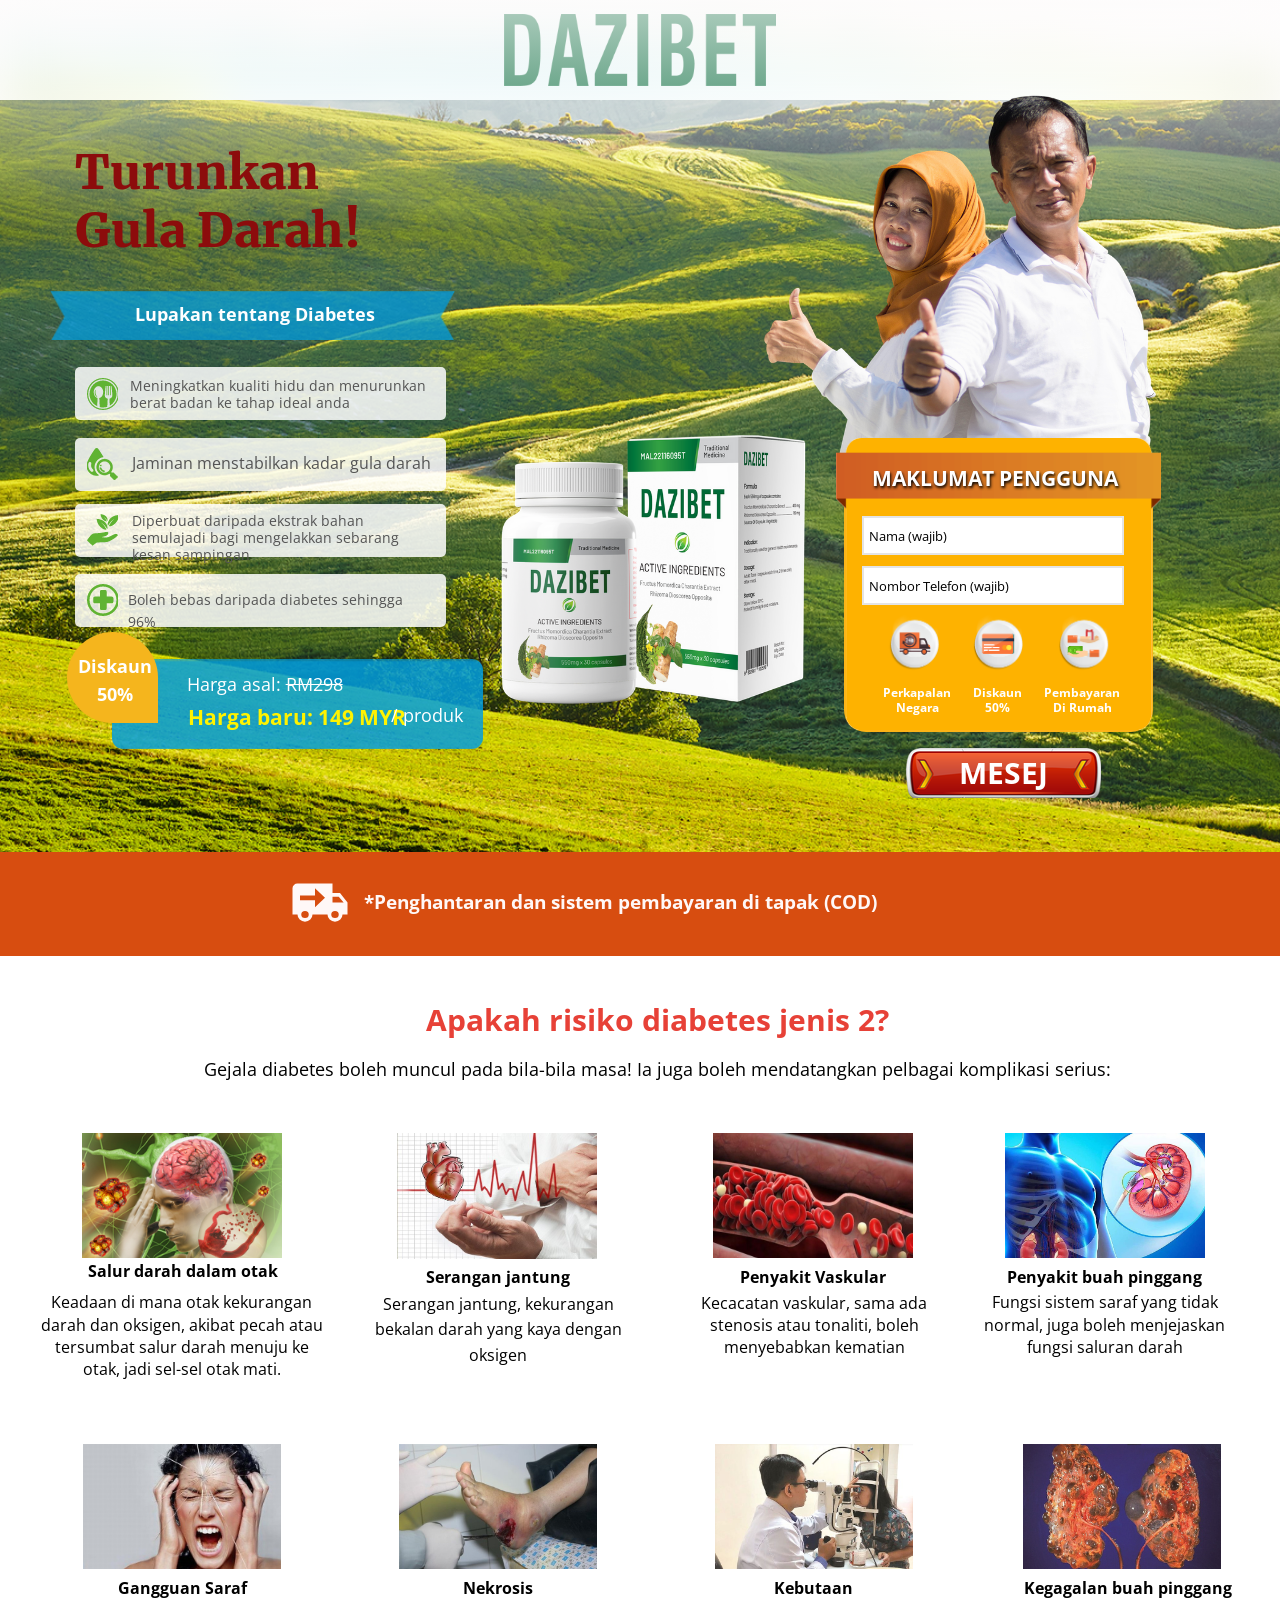
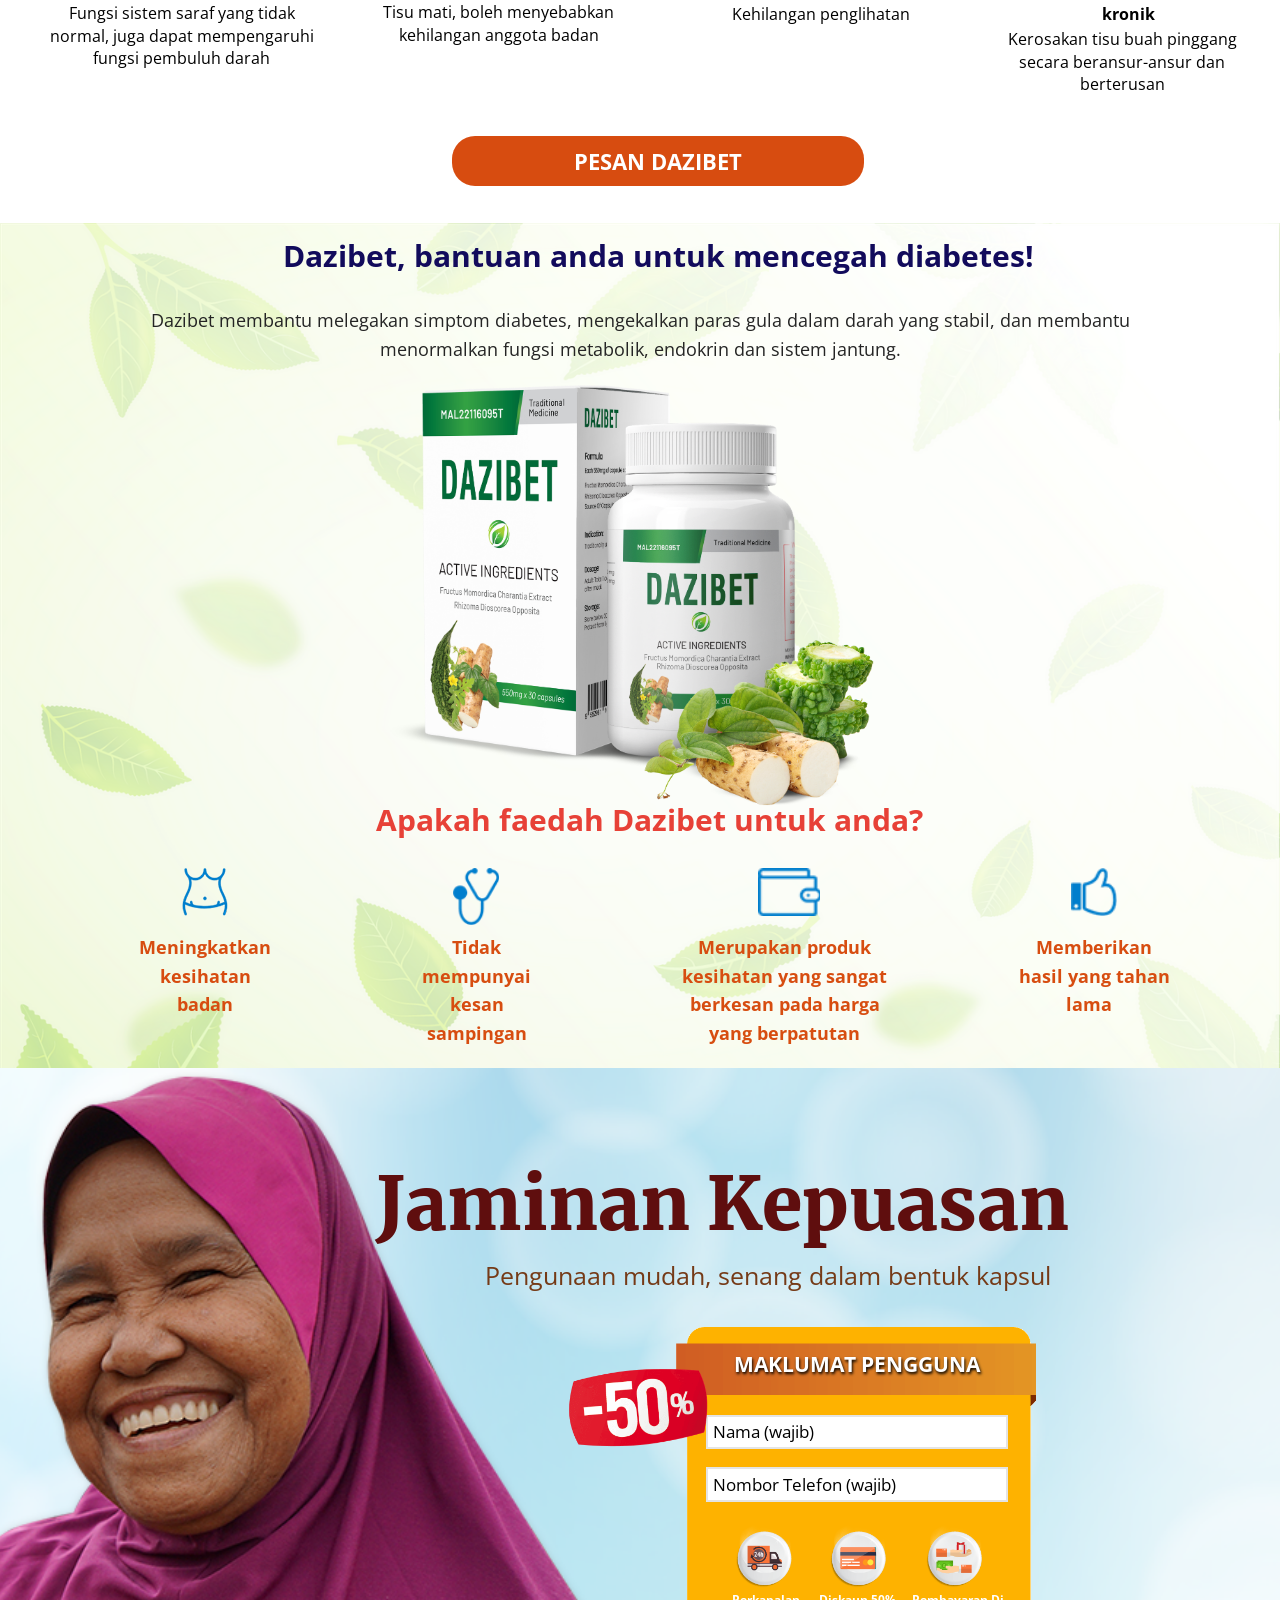
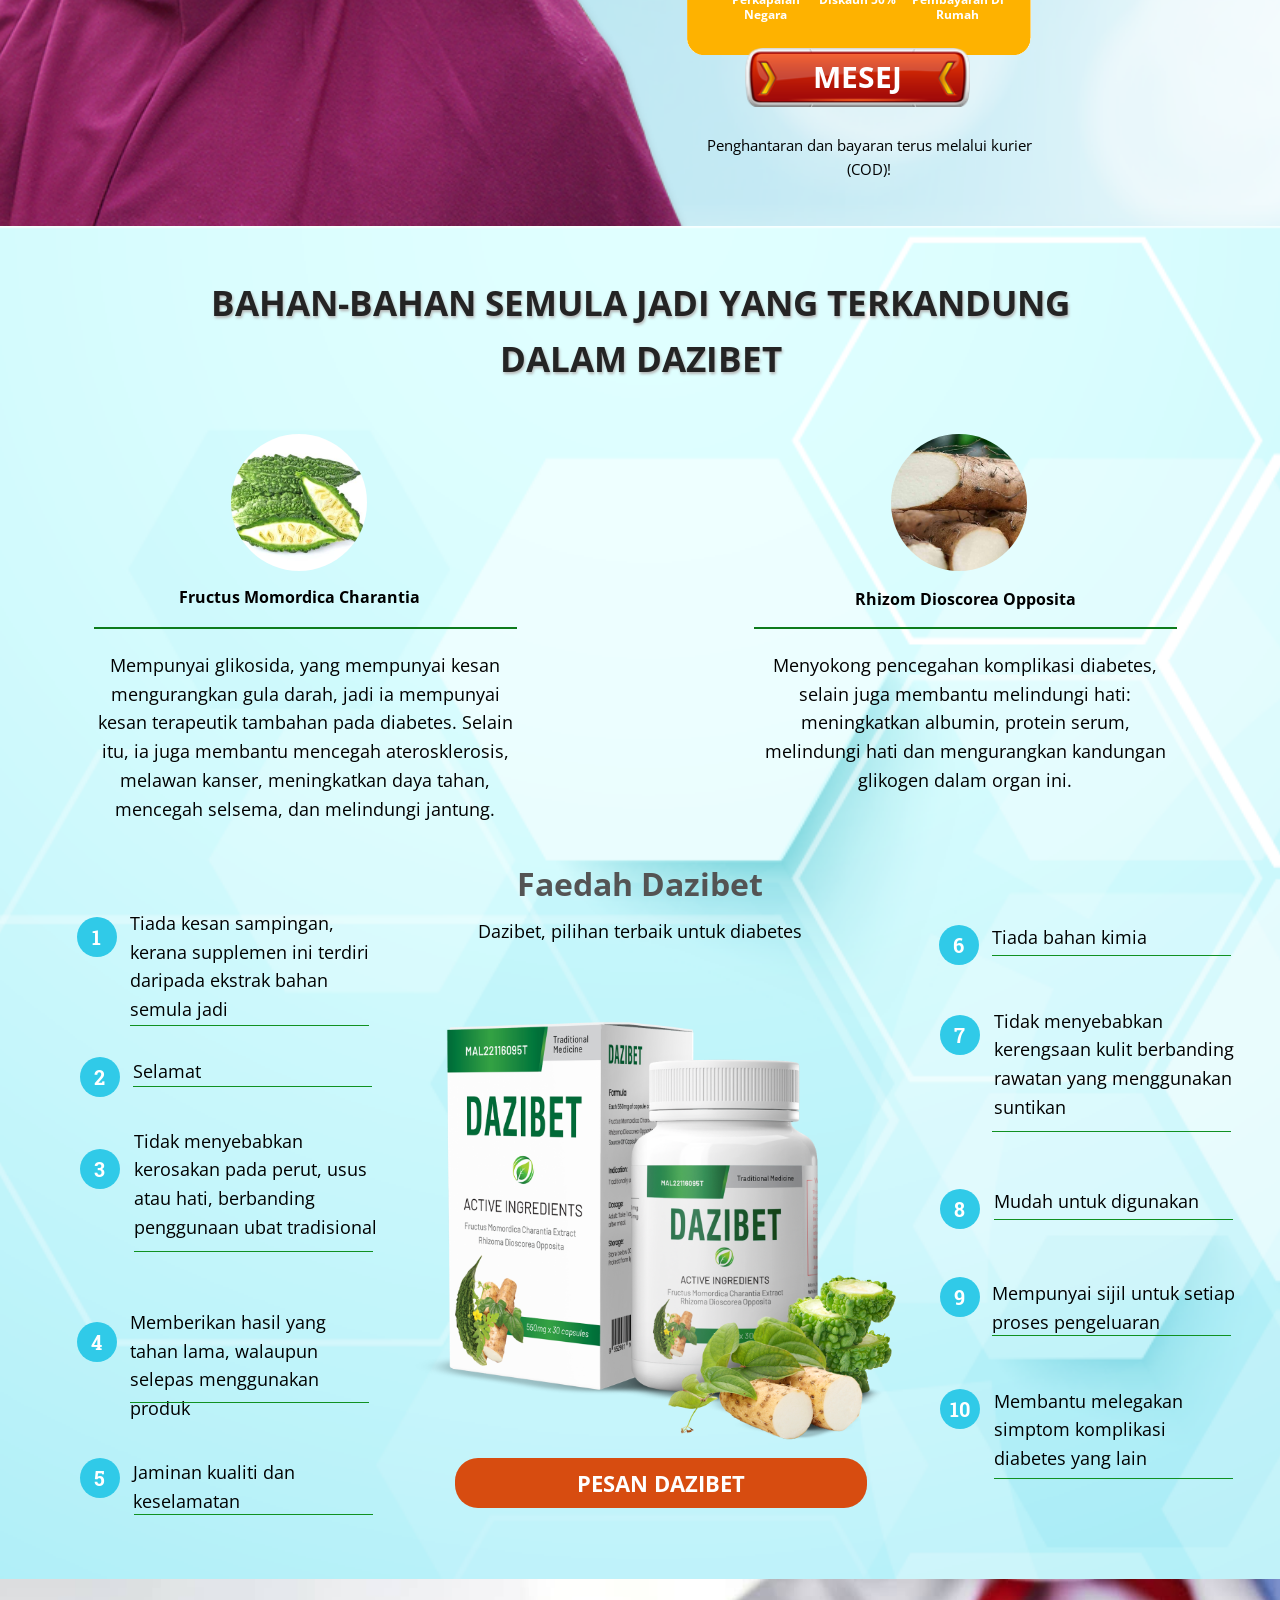
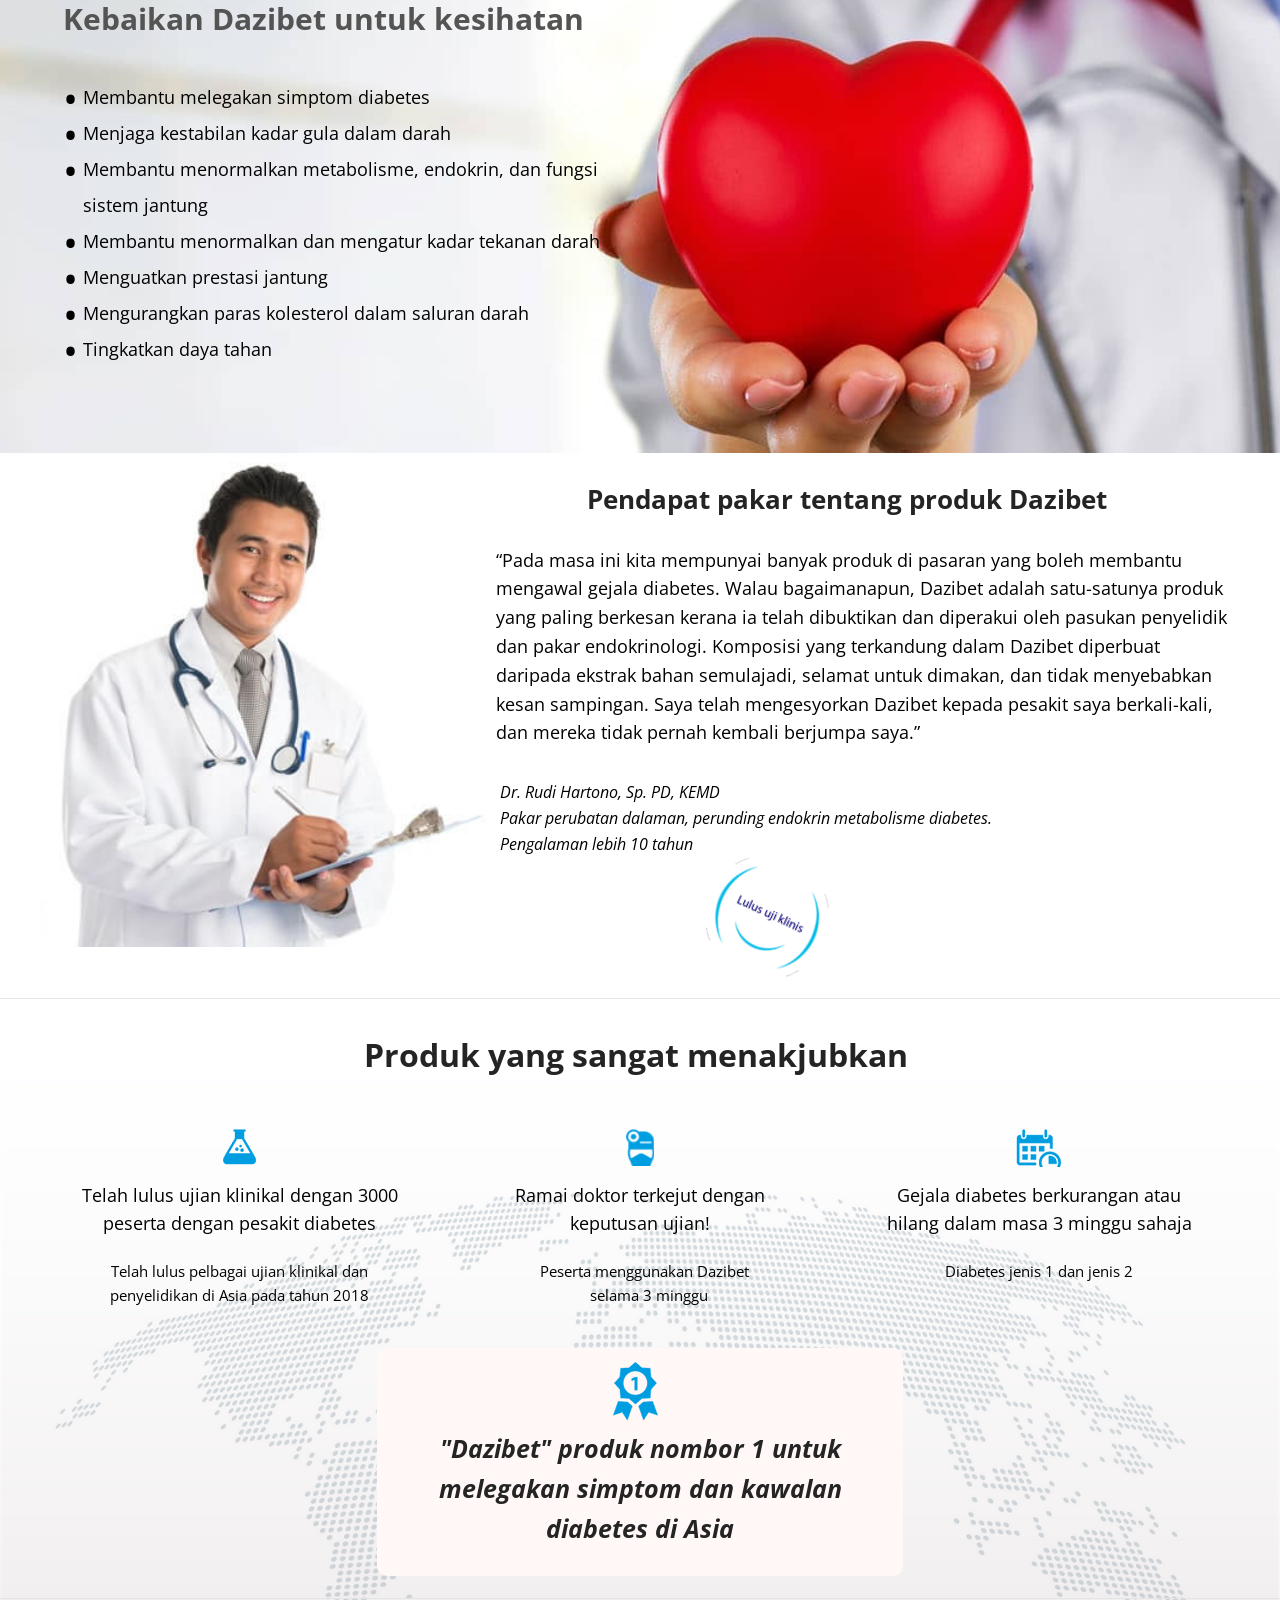
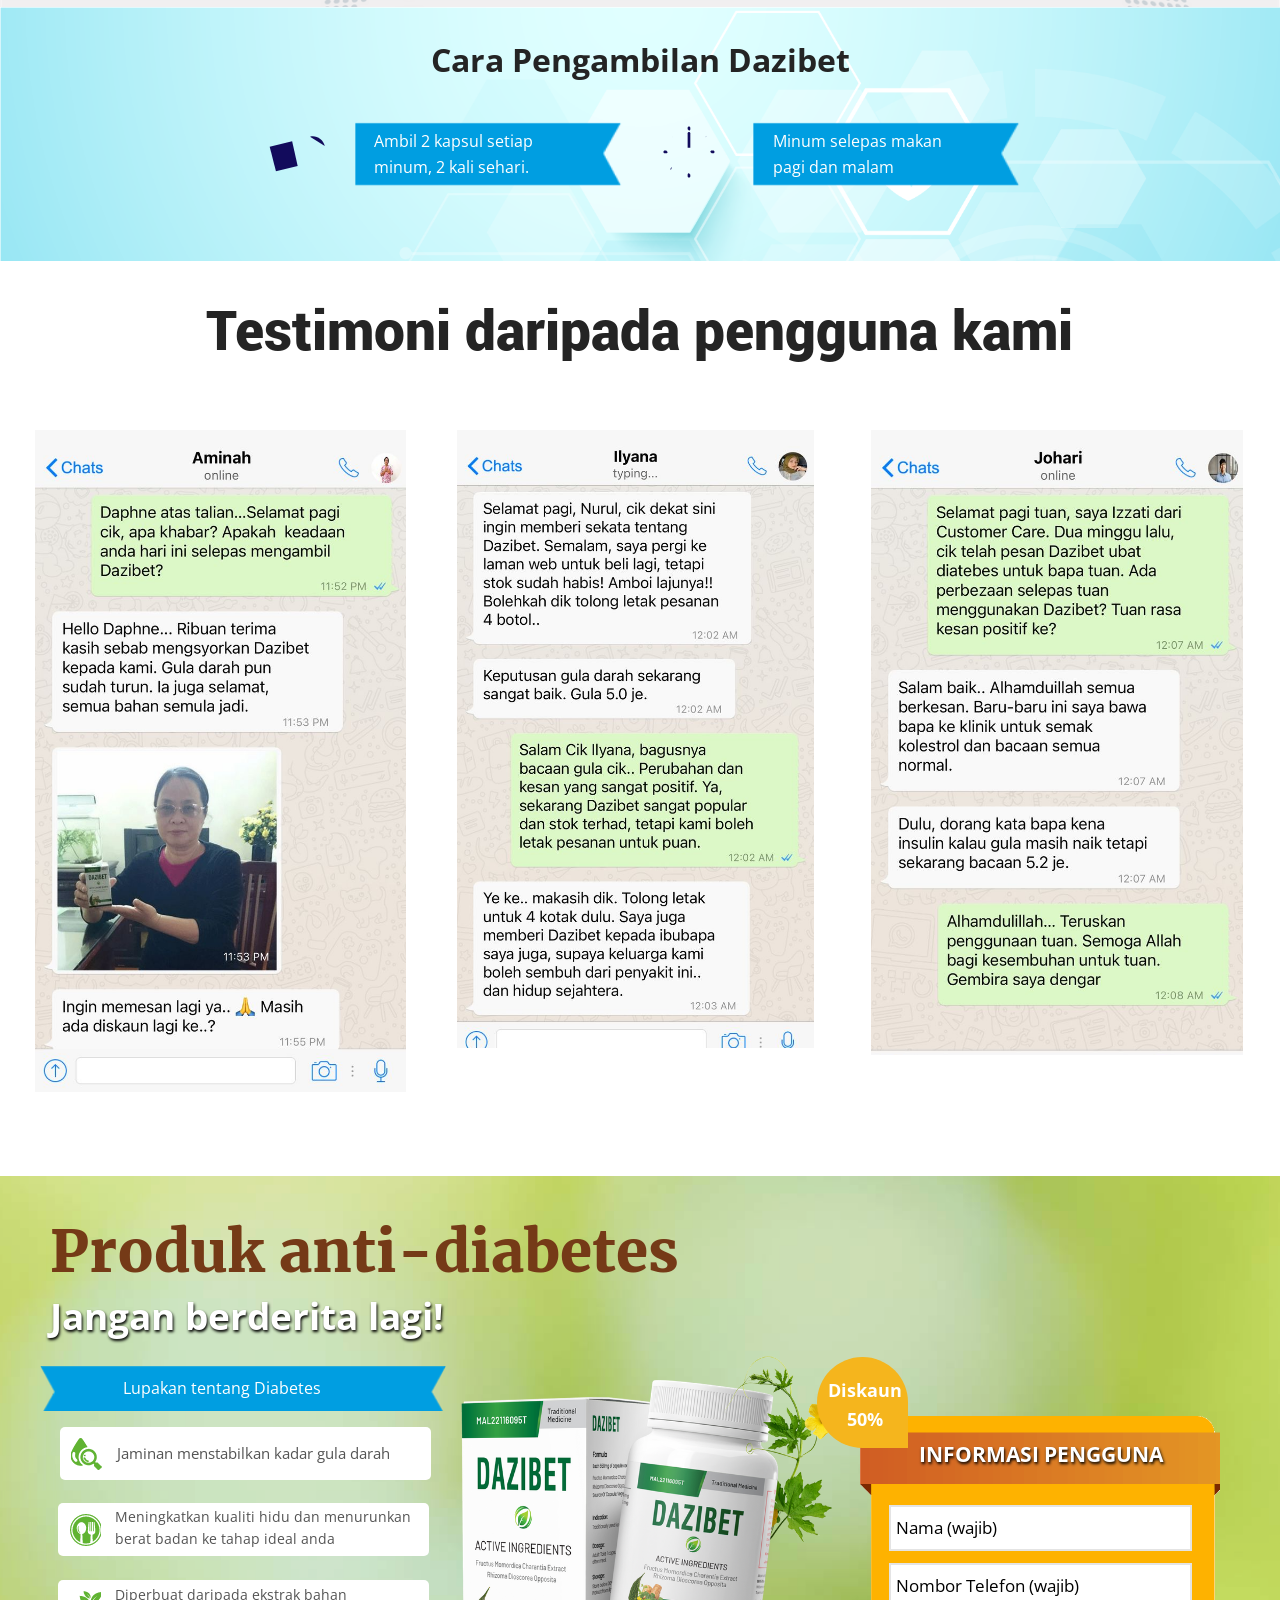
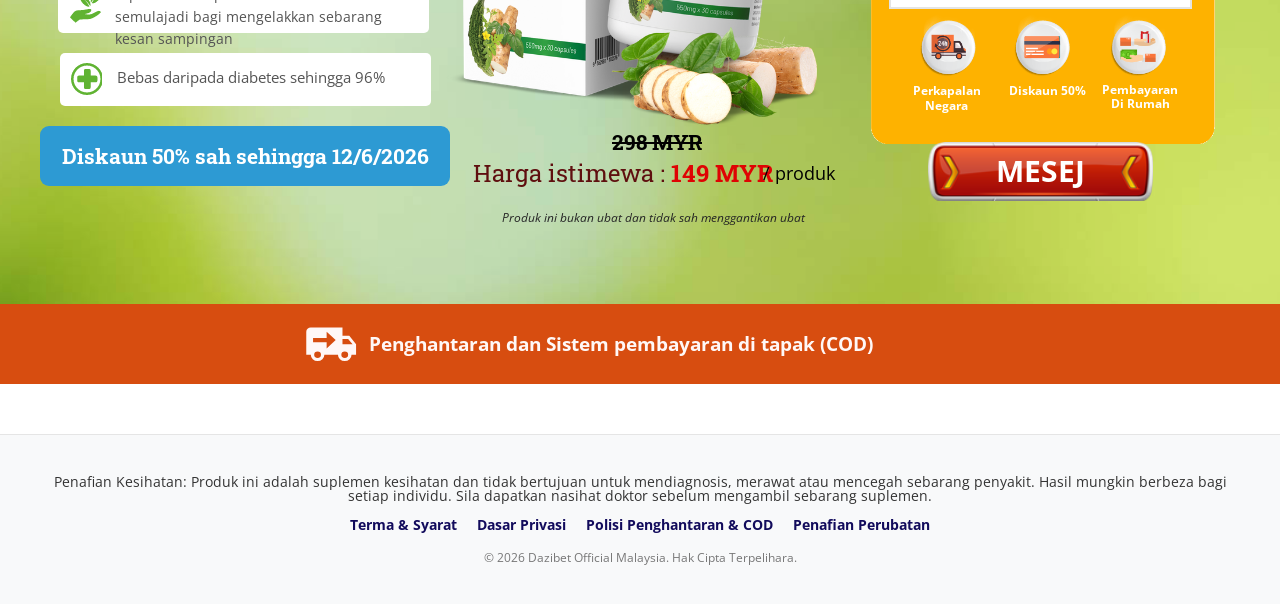
==== commit b11b92eb: "Update index.html" ====
--- a/index.html
+++ b/index.html
@@ -7,17 +7,147 @@
 	<script type="text/javascript">window.ladi_viewport = function (i) { var t = window.ladi_screen_width || window.screen.width, i = (i = i || "innerWidth", 0 < window[i] ? window[i] : t), d = i, i = 768 <= i, e = "", n = (void 0 !== window.ladi_is_desktop && null != window.ladi_is_desktop || (window.ladi_is_desktop = i), e = "width=" + (d = i ? 1200 : 420) + ", user-scalable=no", 1), i = (1 != (n = !i && d != t && 0 < t ? t / d : n) && (e += ", initial-scale=" + n + ", minimum-scale=" + n + ", maximum-scale=" + n), document.getElementById("viewport")); i || ((i = document.createElement("meta")).setAttribute("id", "viewport"), i.setAttribute("name", "viewport"), document.head.appendChild(i)), i.setAttribute("content", e) }, window.ladi_viewport(), window.ladi_fbq_data = [], window.ladi_fbq = function () { window.ladi_fbq_data.push(arguments) }, window.ladi_ttq_data = [], window.ladi_ttq = function () { window.ladi_ttq_data.push(arguments) }</script>
 	<link rel="preload" href="https://fonts.googleapis.com/css2?family=Open+Sans:wght@400;700&amp;family=Roboto+Slab:wght@400;700&amp;family=Tinos:wght@400;700&amp;display=swap" as="style" onload='this.onload=null,this.rel="stylesheet"'>
 	<link rel="shortcut icon" href="img/favicon.png" type="image/x-icon">
-	<link rel="stylesheet"  href="css/animat.css">
+	<link rel="stylesheet"  href="css/animat.css">
 	<link rel="stylesheet" class="t-link-tag" id="style_ladi" href="css/10kysfrxm.css">
 	<link rel="stylesheet" class="t-link-tag" id="style_page" href="css/jjqnmljm9w.css">
 	<link rel="stylesheet" class="t-link-tag" id="style_element" href="css/ii2fqstlw7.css">
+	<title>Dazibet Malaysia - Sokong Kesihatan Anda (Diskaun 50% + Bayar Waktu Terima)</title>
+<meta name="description" content="Pesan Dazibet rasmi di Malaysia. Sokong keseimbangan badan anda secara semula jadi. Nikmati promosi RM149 (Jimat 50%) dengan penghantaran selamat COD.">
+<meta name="keywords" content="Dazibet, beli Dazibet, Dazibet Malaysia, harga Dazibet, Dazibet asli, sokongan gula darah, COD Dazibet">
+<link rel="canonical" href="https://dazibet-my.vercel.app/">
+<meta name="robots" content="index, follow, max-snippet:-1, max-image-preview:large">
+<meta charset="UTF-8">
+<meta name="viewport" content="width=device-width, initial-scale=1.0">
+<meta name="author" content="Dazibet Official">
+<meta http-equiv="content-language" content="ms-MY">
+<meta name="geo.region" content="MY">
+	<meta property="og:title" content="Dazibet Malaysia - Promosi Diskaun 50%">
+<meta property="og:description" content="Kembalikan keseimbangan tubuh badan anda. Pesan hari ini dengan potongan harga RM149 dan bayar semasa penghantaran (COD).">
+<meta property="og:type" content="product">
+<meta property="og:url" content="https://dazibet-my.vercel.app/">
+<meta property="og:image" content="https://dazibet-my.vercel.app/images/product-main.jpg"> <meta property="og:locale" content="ms_MY">
+<meta name="twitter:card" content="summary_large_image">
+<meta name="twitter:title" content="Dazibet Asli - Bayar Waktu Terima">
+<meta name="twitter:description" content="Nikmati diskaun 50% dan penghantaran selamat dengan COD di Malaysia.">
+<link rel="preconnect" href="https://fonts.googleapis.com">
+<link rel="dns-prefetch" href="https://fonts.googleapis.com">
+<link rel="preload" as="image" href="https://dazibet-my.vercel.app/images/product-main.jpg">
+	<script type="application/ld+json">
+{
+  "@context": "https://schema.org",
+  "@graph": [
+    {
+      "@type": "Product",
+      "@id": "https://dazibet-my.vercel.app/#product",
+      "name": "Dazibet",
+      "description": "Suplemen semula jadi untuk sokongan keseimbangan tubuh dan kesihatan harian. Nikmati diskaun 50% dan kemudahan Bayar Waktu Terima (COD).",
+      "image": "https://dazibet-my.vercel.app/images/product-main.jpg",
+      "brand": {
+        "@type": "Brand",
+        "name": "Dazibet"
+      },
+      "offers": {
+        "@type": "Offer",
+        "url": "https://dazibet-my.vercel.app/",
+        "priceCurrency": "MYR",
+        "price": "149.00",
+        "priceValidUntil": "2026-12-31",
+        "itemCondition": "https://schema.org/NewCondition",
+        "availability": "https://schema.org/InStock",
+        "seller": {
+          "@type": "Organization",
+          "name": "Dazibet Official Malaysia"
+        }
+      },
+      "aggregateRating": {
+        "@type": "AggregateRating",
+        "ratingValue": "4.8",
+        "reviewCount": "125"
+      },
+      "review": [
+        {
+          "@type": "Review",
+          "author": {
+            "@type": "Person",
+            "name": "Ahmad"
+          },
+          "datePublished": "2024-04-15",
+          "reviewRating": {
+            "@type": "Rating",
+            "ratingValue": "5",
+            "bestRating": "5"
+          },
+          "reviewBody": "Produk sampai dengan cepat. Saya bayar tunai (COD) kepada penghantar. Rasa lebih bertenaga sekarang."
+        }
+      ]
+    },
+    {
+      "@type": "FAQPage",
+      "@id": "https://dazibet-my.vercel.app/#faq",
+      "mainEntity": [
+        {
+          "@type": "Question",
+          "name": "Bolehkah saya bayar semasa penghantaran (COD)?",
+          "acceptedAnswer": {
+            "@type": "Answer",
+            "text": "Ya, kami menawarkan perkhidmatan Bayar Waktu Terima (COD). Anda hanya perlu bayar secara tunai kepada penghantar apabila produk Dazibet sampai di pintu rumah anda."
+          }
+        },
+        {
+          "@type": "Question",
+          "name": "Berapakah harga promosi Dazibet?",
+          "acceptedAnswer": {
+            "@type": "Answer",
+            "text": "Harga promosi semasa ialah RM149, selepas diskaun 50% (Peluang jimat RM149)."
+          }
+        },
+        {
+          "@type": "Question",
+          "name": "Adakah produk ini 100% asli?",
+          "acceptedAnswer": {
+            "@type": "Answer",
+            "text": "Ya, dengan membuat pesanan melalui laman web rasmi kami, anda dijamin akan menerima produk Dazibet yang 100% tulen dan asli."
+          }
+        }
+      ]
+    },
+    {
+      "@type": "WebPage",
+      "@id": "https://dazibet-my.vercel.app/#webpage",
+      "url": "https://dazibet-my.vercel.app/",
+      "name": "Dazibet Malaysia Rasmi",
+      "hasPart": [
+        {
+          "@type": "HealthTopicContent",
+          "headline": "Sokongan Kesihatan dan Keseimbangan Tubuh Badan",
+          "audience": {
+            "@type": "Audience",
+            "audienceType": "Orang dewasa yang mementingkan keseimbangan kesihatan"
+          }
+        }
+      ]
+    }
+  ]
+}
+</script>
 
 <script type="text/javascript" src="script_land.js" defer></script>
 
 <script defer
-  data-tag="CDYQw5KG4J1PAapN92zLdk"
-  src="https://cdn.cckdl.com/js/base.min.js">
+  data-tag="CDYQw5KG4J1PAapN92zLdk"
+  src="https://cdn.cckdl.com/js/base.min.js">
 </script>
+
+	<script async src="https://www.googletagmanager.com/gtag/js?id=AW-17545472212"></script>
+<script>
+  window.dataLayer = window.dataLayer || [];
+  function gtag(){dataLayer.push(arguments);}
+  gtag('js', new Date());
+
+  gtag('config', 'AW-17545472212');
+</script>
+
+	<meta name="google-site-verification" content="OZ9y92gjrVGx7BCZrwjEiJqnUBSMea5Pd7iJuMbMOGk" />
 </head>
 <body>
 	<svg xmlns="http://www.w3.org/2000/svg" style="width:0;height:0;position:absolute;overflow:hidden;display:none">
@@ -181,13 +311,13 @@
 								<div id="FORM_ITEM329" class="ladi-element">
 									<div class="ladi-form-item-container">
 										<div class="ladi-form-item-background"></div>
-										<div class="ladi-form-item"><input autocomplete="off" name="name"  class="ladi-form-control" type="text" placeholder="Nama (wajib)" value=""></div>
+										<div class="ladi-form-item"><input autocomplete="off" name="name"  class="ladi-form-control" type="text" placeholder="Nama (wajib)" value=""></div>
 									</div>
 								</div>
 								<div id="FORM_ITEM330" class="ladi-element">
 									<div class="ladi-form-item-container">
 										<div class="ladi-form-item-background"></div>
-										<div class="ladi-form-item"><input autocomplete="off"  name="phone"  class="ladi-form-control" type="tel" placeholder="Nombor Telefon (wajib)" value=""></div>
+										<div class="ladi-form-item"><input autocomplete="off"  name="phone"  class="ladi-form-control" type="tel" placeholder="Nombor Telefon (wajib)" value=""></div>
 									</div>
 								</div>
 		
@@ -493,13 +623,13 @@
 								<div id="FORM_ITEM298" class="ladi-element">
 									<div class="ladi-form-item-container">
 										<div class="ladi-form-item-background"></div>
-										<div class="ladi-form-item"><input autocomplete="off"  name="name"  class="ladi-form-control" type="text" placeholder="Nama (wajib)" value=""></div>
+										<div class="ladi-form-item"><input autocomplete="off"  name="name"  class="ladi-form-control" type="text" placeholder="Nama (wajib)" value=""></div>
 									</div>
 								</div>
 								<div id="FORM_ITEM299" class="ladi-element">
 									<div class="ladi-form-item-container">
 										<div class="ladi-form-item-background"></div>
-										<div class="ladi-form-item"><input autocomplete="off"  name="phone"  class="ladi-form-control" type="tel" placeholder="Nombor Telefon (wajib)" value=""></div>
+										<div class="ladi-form-item"><input autocomplete="off"  name="phone"  class="ladi-form-control" type="tel" placeholder="Nombor Telefon (wajib)" value=""></div>
 									</div>
 								</div>
 								
@@ -997,8 +1127,8 @@
 					<div class="ladi-shape ladi-transition">
 						<svg xmlns="http://www.w3.org/2000/svg" xmlns:xlink="http://www.w3.org/1999/xlink" version="1.1" x="0px" y="0px" viewBox="0 0 50 50" enable-background="new 0 0 50 50" xml:space="preserve" preserveAspectRatio="none" width="100%" height="100%" class="" fill="rgba(18, 11, 92, 1)">
 						<g>
-						<path fill-rule="evenodd" clip-rule="evenodd" d="M10.439,20.521l14.017-3.547l3.461,15.465l-13.579,3.389   c-1.868,0.467-3.836,0.162-5.543-0.861c-1.832-1.098-3.131-2.861-3.657-4.965C4.079,25.772,6.457,21.521,10.439,20.521z    M9.813,18.038c-5.349,1.342-8.561,6.988-7.16,12.586c0.692,2.766,2.406,5.088,4.825,6.539c2.293,1.373,4.95,1.781,7.481,1.148   c-0.001,0,14.788-3.699,14.788-3.699l1.211-0.303l-0.271-1.217l-4.004-17.965l-0.287-1.285l-1.277,0.322   C25.119,14.165,9.812,18.038,9.813,18.038z"></path>
-						<path fill-rule="evenodd" clip-rule="evenodd" d="M35.656,14.167c3.97-0.994,8.104,1.646,9.209,5.889   c1.055,4.217-1.323,8.469-5.304,9.465c0.002,0-3.628,0.898-5.583,1.381c-0.079-0.453-3.843-15.393-3.843-15.393L35.656,14.167z    M33.379,33.688l6.801-1.682c5.354-1.342,8.567-6.986,7.167-12.586c-1.462-5.607-6.986-9.072-12.318-7.736   c-0.005,0.002-6.747,1.723-6.747,1.723l-1.235,0.314l0.311,1.238l4.473,17.799l0.311,1.236L33.379,33.688z"></path>
+						<path fill-rule="evenodd" clip-rule="evenodd" d="M10.439,20.521l14.017-3.547l3.461,15.465l-13.579,3.389   c-1.868,0.467-3.836,0.162-5.543-0.861c-1.832-1.098-3.131-2.861-3.657-4.965C4.079,25.772,6.457,21.521,10.439,20.521z    M9.813,18.038c-5.349,1.342-8.561,6.988-7.16,12.586c0.692,2.766,2.406,5.088,4.825,6.539c2.293,1.373,4.95,1.781,7.481,1.148   c-0.001,0,14.788-3.699,14.788-3.699l1.211-0.303l-0.271-1.217l-4.004-17.965l-0.287-1.285l-1.277,0.322   C25.119,14.165,9.812,18.038,9.813,18.038z"></path>
+						<path fill-rule="evenodd" clip-rule="evenodd" d="M35.656,14.167c3.97-0.994,8.104,1.646,9.209,5.889   c1.055,4.217-1.323,8.469-5.304,9.465c0.002,0-3.628,0.898-5.583,1.381c-0.079-0.453-3.843-15.393-3.843-15.393L35.656,14.167z    M33.379,33.688l6.801-1.682c5.354-1.342,8.567-6.986,7.167-12.586c-1.462-5.607-6.986-9.072-12.318-7.736   c-0.005,0.002-6.747,1.723-6.747,1.723l-1.235,0.314l0.311,1.238l4.473,17.799l0.311,1.236L33.379,33.688z"></path>
 								</g>
 							</svg>
 					</div>
@@ -1006,15 +1136,15 @@
 				<div id="SHAPE497" class="ladi-element">
 					<div class="ladi-shape ladi-transition">
 						<svg xmlns="http://www.w3.org/2000/svg" xmlns:xlink="http://www.w3.org/1999/xlink" version="1.1" x="0px" y="0px" viewBox="0 0 60 60" style="enable-background:new 0 0 60 60" xml:space="preserve" preserveAspectRatio="none" width="100%" height="100%" class="" fill="rgba(18, 11, 92, 1)">
-						<path d="M28.7324219,25.3277588V14.4873047c0-0.5527344-0.4472656-1-1-1s-1,0.4472656-1,1v10.8405151  c-1.3305664,0.4268799-2.3027344,1.6616821-2.3027344,3.1321411c0,0.5460815,0.145813,1.053894,0.3814087,1.5082397  l-6.2944946,6.2944946c-0.390625,0.390625-0.390625,1.0234375,0,1.4140625  c0.1953125,0.1953125,0.4511719,0.2929688,0.7070313,0.2929688s0.5117188-0.0976563,0.7070313-0.2929688l6.2943726-6.2943726  c0.4540405,0.2354736,0.9616089,0.3812866,1.5073853,0.3812866c1.8212891,0,3.3037109-1.4824219,3.3037109-3.3037109  C31.0361328,26.9894409,30.0632935,25.7545776,28.7324219,25.3277588z M27.7324219,29.7636719  c-0.3583374,0-0.6828613-0.145813-0.9185181-0.3807373c-0.0006104-0.0006104-0.0007935-0.0014648-0.0014038-0.0020752  c-0.0006714-0.0006714-0.001709-0.0009155-0.0023804-0.0015869c-0.2348022-0.2359619-0.3804321-0.5608521-0.3804321-0.9193115  c0-0.71875,0.5839844-1.3037109,1.3027344-1.3037109s1.3037109,0.5849609,1.3037109,1.3037109  S28.4511719,29.7636719,27.7324219,29.7636719z"></path>
-						<path d="M49.3059692,30.8588257c0.0912476-0.8018188,0.1530151-1.6060791,0.1530151-2.402771  c0-11.9814453-9.7480469-21.7294922-21.7294922-21.7294922S6,16.4746094,6,28.4560547s9.7480469,21.7294922,21.7294922,21.7294922  c1.5076294,0,2.980896-0.161377,4.3974609-0.4616699c0.3024902,0.515686,0.6665039,1.0050049,1.1083984,1.4470215  c1.4013672,1.4013672,3.2421875,2.1025391,5.0830078,2.1025391S42,52.5722656,43.4013672,51.1708984l8.4921875-8.4921875  C53.2519531,41.3203125,54,39.515625,54,37.5917969c-0.0087891-1.9257813-0.7568359-3.7294922-2.1064453-5.0791016  C51.1490479,31.7676392,50.2659912,31.2138062,49.3059692,30.8588257z M27.7294922,48.1855469  C16.8505859,48.1855469,8,39.3349609,8,28.4560547S16.8505859,8.7265625,27.7294922,8.7265625  s19.7294922,8.8505859,19.7294922,19.7294922c0,0.6552124-0.0472412,1.3165283-0.1156006,1.9771729  c-0.1755371-0.0128174-0.3511353-0.0259399-0.5289307-0.026001c-0.0019531,0-0.0029297,0-0.0039063,0  c-1.9199219,0-3.7246094,0.7480469-5.0820313,2.1054688l-4.2441406,4.2441406  c-0.0008545,0.0008545-0.0020752,0.0010986-0.0029297,0.0019531s-0.0010986,0.0020752-0.0019531,0.0029297l-4.2441406,4.2441406  c-1.8510742,1.8510742-2.4711304,4.4683228-1.8762207,6.8406982C30.1876831,48.0703735,28.9719238,48.1855469,27.7294922,48.1855469  z M41.9873047,49.7568359c-0.9804688,0.9794922-2.2822266,1.5195313-3.6679688,1.5195313c-0.0009766,0-0.0019531,0-0.0029297,0  c-1.3857422-0.0009766-2.6875-0.5400391-3.6669922-1.5195313c-2.0224609-2.0234375-2.0224609-5.3144531,0-7.3369141  l3.5395508-3.5395508l7.3374023,7.3374023L41.9873047,49.7568359z M50.4794922,41.2646484l-3.5390625,3.5390625  l-7.3374023-7.3374023l3.5395508-3.5395508c0.9794922-0.9794922,2.2822266-1.5195313,3.6679688-1.5195313  c0.0009766,0,0.0019531,0,0.0029297,0c1.3847656,0.0009766,2.6875,0.5400391,3.6660156,1.5195313  C51.4541016,34.9013672,51.9941406,36.2060547,52,37.5957031C52,38.9814453,51.4599609,40.2841797,50.4794922,41.2646484z"></path>
-						<path d="M27.7294922,12.4169922c0.5527344,0,1-0.4472656,1-1v-1.1152344c0-0.5527344-0.4472656-1-1-1s-1,0.4472656-1,1v1.1152344  C26.7294922,11.9697266,27.1767578,12.4169922,27.7294922,12.4169922z"></path>
-						<path d="M27.7294922,44.4951172c-0.5527344,0-1,0.4472656-1,1v1.1142578c0,0.5527344,0.4472656,1,1,1s1-0.4472656,1-1v-1.1142578  C28.7294922,44.9423828,28.2822266,44.4951172,27.7294922,44.4951172z"></path>
-						<path d="M44.7685547,29.4560547h1.1142578c0.5527344,0,1-0.4472656,1-1s-0.4472656-1-1-1h-1.1142578c-0.5527344,0-1,0.4472656-1,1  S44.2158203,29.4560547,44.7685547,29.4560547z"></path>
-						<path d="M10.6904297,27.4560547H9.5751953c-0.5527344,0-1,0.4472656-1,1s0.4472656,1,1,1h1.1152344c0.5527344,0,1-0.4472656,1-1  S11.2431641,27.4560547,10.6904297,27.4560547z"></path>
-						<path d="M39.7773438,17.4072266c0.2558594,0,0.5117188-0.0976563,0.7070313-0.2919922l0.7890625-0.7880859  c0.390625-0.390625,0.390625-1.0234375,0.0009766-1.4150391c-0.390625-0.390625-1.0244141-0.3896484-1.4150391-0.0009766  l-0.7890625,0.7880859c-0.390625,0.390625-0.390625,1.0234375-0.0009766,1.4150391  C39.2646484,17.3095703,39.5214844,17.4072266,39.7773438,17.4072266z"></path>
-						<path d="M14.9726563,39.796875l-0.7880859,0.7890625c-0.3896484,0.3916016-0.3896484,1.0244141,0.0009766,1.4150391  c0.1953125,0.1943359,0.4511719,0.2919922,0.7070313,0.2919922S15.4052734,42.1953125,15.6005859,42l0.7880859-0.7890625  c0.3896484-0.3916016,0.3896484-1.0244141-0.0009766-1.4150391C15.9970703,39.4072266,15.3632813,39.40625,14.9726563,39.796875z"></path>
-						<path d="M14.9736328,17.1142578c0.1953125,0.1953125,0.4511719,0.2929688,0.7070313,0.2929688  s0.5117188-0.0976563,0.7070313-0.2929688c0.390625-0.390625,0.390625-1.0234375,0-1.4140625l-0.7880859-0.7880859  c-0.390625-0.390625-1.0234375-0.390625-1.4140625,0s-0.390625,1.0234375,0,1.4140625L14.9736328,17.1142578z"></path>
+						<path d="M28.7324219,25.3277588V14.4873047c0-0.5527344-0.4472656-1-1-1s-1,0.4472656-1,1v10.8405151  c-1.3305664,0.4268799-2.3027344,1.6616821-2.3027344,3.1321411c0,0.5460815,0.145813,1.053894,0.3814087,1.5082397  l-6.2944946,6.2944946c-0.390625,0.390625-0.390625,1.0234375,0,1.4140625  c0.1953125,0.1953125,0.4511719,0.2929688,0.7070313,0.2929688s0.5117188-0.0976563,0.7070313-0.2929688l6.2943726-6.2943726  c0.4540405,0.2354736,0.9616089,0.3812866,1.5073853,0.3812866c1.8212891,0,3.3037109-1.4824219,3.3037109-3.3037109  C31.0361328,26.9894409,30.0632935,25.7545776,28.7324219,25.3277588z M27.7324219,29.7636719  c-0.3583374,0-0.6828613-0.145813-0.9185181-0.3807373c-0.0006104-0.0006104-0.0007935-0.0014648-0.0014038-0.0020752  c-0.0006714-0.0006714-0.001709-0.0009155-0.0023804-0.0015869c-0.2348022-0.2359619-0.3804321-0.5608521-0.3804321-0.9193115  c0-0.71875,0.5839844-1.3037109,1.3027344-1.3037109s1.3037109,0.5849609,1.3037109,1.3037109  S28.4511719,29.7636719,27.7324219,29.7636719z"></path>
+						<path d="M49.3059692,30.8588257c0.0912476-0.8018188,0.1530151-1.6060791,0.1530151-2.402771  c0-11.9814453-9.7480469-21.7294922-21.7294922-21.7294922S6,16.4746094,6,28.4560547s9.7480469,21.7294922,21.7294922,21.7294922  c1.5076294,0,2.980896-0.161377,4.3974609-0.4616699c0.3024902,0.515686,0.6665039,1.0050049,1.1083984,1.4470215  c1.4013672,1.4013672,3.2421875,2.1025391,5.0830078,2.1025391S42,52.5722656,43.4013672,51.1708984l8.4921875-8.4921875  C53.2519531,41.3203125,54,39.515625,54,37.5917969c-0.0087891-1.9257813-0.7568359-3.7294922-2.1064453-5.0791016  C51.1490479,31.7676392,50.2659912,31.2138062,49.3059692,30.8588257z M27.7294922,48.1855469  C16.8505859,48.1855469,8,39.3349609,8,28.4560547S16.8505859,8.7265625,27.7294922,8.7265625  s19.7294922,8.8505859,19.7294922,19.7294922c0,0.6552124-0.0472412,1.3165283-0.1156006,1.9771729  c-0.1755371-0.0128174-0.3511353-0.0259399-0.5289307-0.026001c-0.0019531,0-0.0029297,0-0.0039063,0  c-1.9199219,0-3.7246094,0.7480469-5.0820313,2.1054688l-4.2441406,4.2441406  c-0.0008545,0.0008545-0.0020752,0.0010986-0.0029297,0.0019531s-0.0010986,0.0020752-0.0019531,0.0029297l-4.2441406,4.2441406  c-1.8510742,1.8510742-2.4711304,4.4683228-1.8762207,6.8406982C30.1876831,48.0703735,28.9719238,48.1855469,27.7294922,48.1855469  z M41.9873047,49.7568359c-0.9804688,0.9794922-2.2822266,1.5195313-3.6679688,1.5195313c-0.0009766,0-0.0019531,0-0.0029297,0  c-1.3857422-0.0009766-2.6875-0.5400391-3.6669922-1.5195313c-2.0224609-2.0234375-2.0224609-5.3144531,0-7.3369141  l3.5395508-3.5395508l7.3374023,7.3374023L41.9873047,49.7568359z M50.4794922,41.2646484l-3.5390625,3.5390625  l-7.3374023-7.3374023l3.5395508-3.5395508c0.9794922-0.9794922,2.2822266-1.5195313,3.6679688-1.5195313  c0.0009766,0,0.0019531,0,0.0029297,0c1.3847656,0.0009766,2.6875,0.5400391,3.6660156,1.5195313  C51.4541016,34.9013672,51.9941406,36.2060547,52,37.5957031C52,38.9814453,51.4599609,40.2841797,50.4794922,41.2646484z"></path>
+						<path d="M27.7294922,12.4169922c0.5527344,0,1-0.4472656,1-1v-1.1152344c0-0.5527344-0.4472656-1-1-1s-1,0.4472656-1,1v1.1152344  C26.7294922,11.9697266,27.1767578,12.4169922,27.7294922,12.4169922z"></path>
+						<path d="M27.7294922,44.4951172c-0.5527344,0-1,0.4472656-1,1v1.1142578c0,0.5527344,0.4472656,1,1,1s1-0.4472656,1-1v-1.1142578  C28.7294922,44.9423828,28.2822266,44.4951172,27.7294922,44.4951172z"></path>
+						<path d="M44.7685547,29.4560547h1.1142578c0.5527344,0,1-0.4472656,1-1s-0.4472656-1-1-1h-1.1142578c-0.5527344,0-1,0.4472656-1,1  S44.2158203,29.4560547,44.7685547,29.4560547z"></path>
+						<path d="M10.6904297,27.4560547H9.5751953c-0.5527344,0-1,0.4472656-1,1s0.4472656,1,1,1h1.1152344c0.5527344,0,1-0.4472656,1-1  S11.2431641,27.4560547,10.6904297,27.4560547z"></path>
+						<path d="M39.7773438,17.4072266c0.2558594,0,0.5117188-0.0976563,0.7070313-0.2919922l0.7890625-0.7880859  c0.390625-0.390625,0.390625-1.0234375,0.0009766-1.4150391c-0.390625-0.390625-1.0244141-0.3896484-1.4150391-0.0009766  l-0.7890625,0.7880859c-0.390625,0.390625-0.390625,1.0234375-0.0009766,1.4150391  C39.2646484,17.3095703,39.5214844,17.4072266,39.7773438,17.4072266z"></path>
+						<path d="M14.9726563,39.796875l-0.7880859,0.7890625c-0.3896484,0.3916016-0.3896484,1.0244141,0.0009766,1.4150391  c0.1953125,0.1943359,0.4511719,0.2919922,0.7070313,0.2919922S15.4052734,42.1953125,15.6005859,42l0.7880859-0.7890625  c0.3896484-0.3916016,0.3896484-1.0244141-0.0009766-1.4150391C15.9970703,39.4072266,15.3632813,39.40625,14.9726563,39.796875z"></path>
+						<path d="M14.9736328,17.1142578c0.1953125,0.1953125,0.4511719,0.2929688,0.7070313,0.2929688  s0.5117188-0.0976563,0.7070313-0.2929688c0.390625-0.390625,0.390625-1.0234375,0-1.4140625l-0.7880859-0.7880859  c-0.390625-0.390625-1.0234375-0.390625-1.4140625,0s-0.390625,1.0234375,0,1.4140625L14.9736328,17.1142578z"></path>
 							</svg>
 					</div>
 				</div>
@@ -1217,13 +1347,13 @@
 								<div id="FORM_ITEM275" class="ladi-element">
 									<div class="ladi-form-item-container">
 										<div class="ladi-form-item-background"></div>
-										<div class="ladi-form-item"><input autocomplete="off"  name="name"  class="ladi-form-control" type="text" placeholder="Nama (wajib)" value=""></div>
+										<div class="ladi-form-item"><input autocomplete="off"  name="name"  class="ladi-form-control" type="text" placeholder="Nama (wajib)" value=""></div>
 									</div>
 								</div>
 								<div id="FORM_ITEM276" class="ladi-element">
 									<div class="ladi-form-item-container">
 										<div class="ladi-form-item-background"></div>
-										<div class="ladi-form-item"><input autocomplete="off" name="phone"  class="ladi-form-control" type="tel" placeholder="Nombor Telefon (wajib)" value=""></div>
+										<div class="ladi-form-item"><input autocomplete="off" name="phone"  class="ladi-form-control" type="tel" placeholder="Nombor Telefon (wajib)" value=""></div>
 									</div>
 								</div>
 							
@@ -1338,10 +1468,22 @@
 			</div>
 		</div>
 
-	</div>
+		<footer style="background-color: #f8f9fa; padding: 40px 20px; text-align: center; font-family: 'Open Sans', sans-serif; font-size: 14px; color: #333; border-top: 1px solid #e5e5e5; margin-top: 50px;">
+			<div style="max-width: 1200px; margin: 0 auto;">
+				<p style="margin-bottom: 15px;"><strong>Penafian Kesihatan:</strong> Produk ini adalah suplemen kesihatan dan tidak bertujuan untuk mendiagnosis, merawat atau mencegah sebarang penyakit. Hasil mungkin berbeza bagi setiap individu. Sila dapatkan nasihat doktor sebelum mengambil sebarang suplemen.</p>
+				<div style="margin-bottom: 20px; display: flex; justify-content: center; gap: 20px; flex-wrap: wrap;">
+					<a href="terma.html" style="color: #120b5c; text-decoration: none; font-weight: bold;">Terma & Syarat</a>
+					<a href="privasi.html" style="color: #120b5c; text-decoration: none; font-weight: bold;">Dasar Privasi</a>
+					<a href="penghantaran.html" style="color: #120b5c; text-decoration: none; font-weight: bold;">Polisi Penghantaran & COD</a>
+					<a href="penafian.html" style="color: #120b5c; text-decoration: none; font-weight: bold;">Penafian Perubatan</a>
+				</div>
+				<p style="font-size: 12px; color: #777;">&copy; <script>document.write(new Date().getFullYear())</script> Dazibet Official Malaysia. Hak Cipta Terpelihara.</p>
+			</div>
+		</footer>
+		</div>
 	<script src="js/jquery.js"></script>
 	<script src="js/slick.min.js"></script>
 	<script src="js/main.js"></script>
 	<script src="/tl-validator.js?country=my&label=false"></script>
 </body>
-</html> 
+</html>
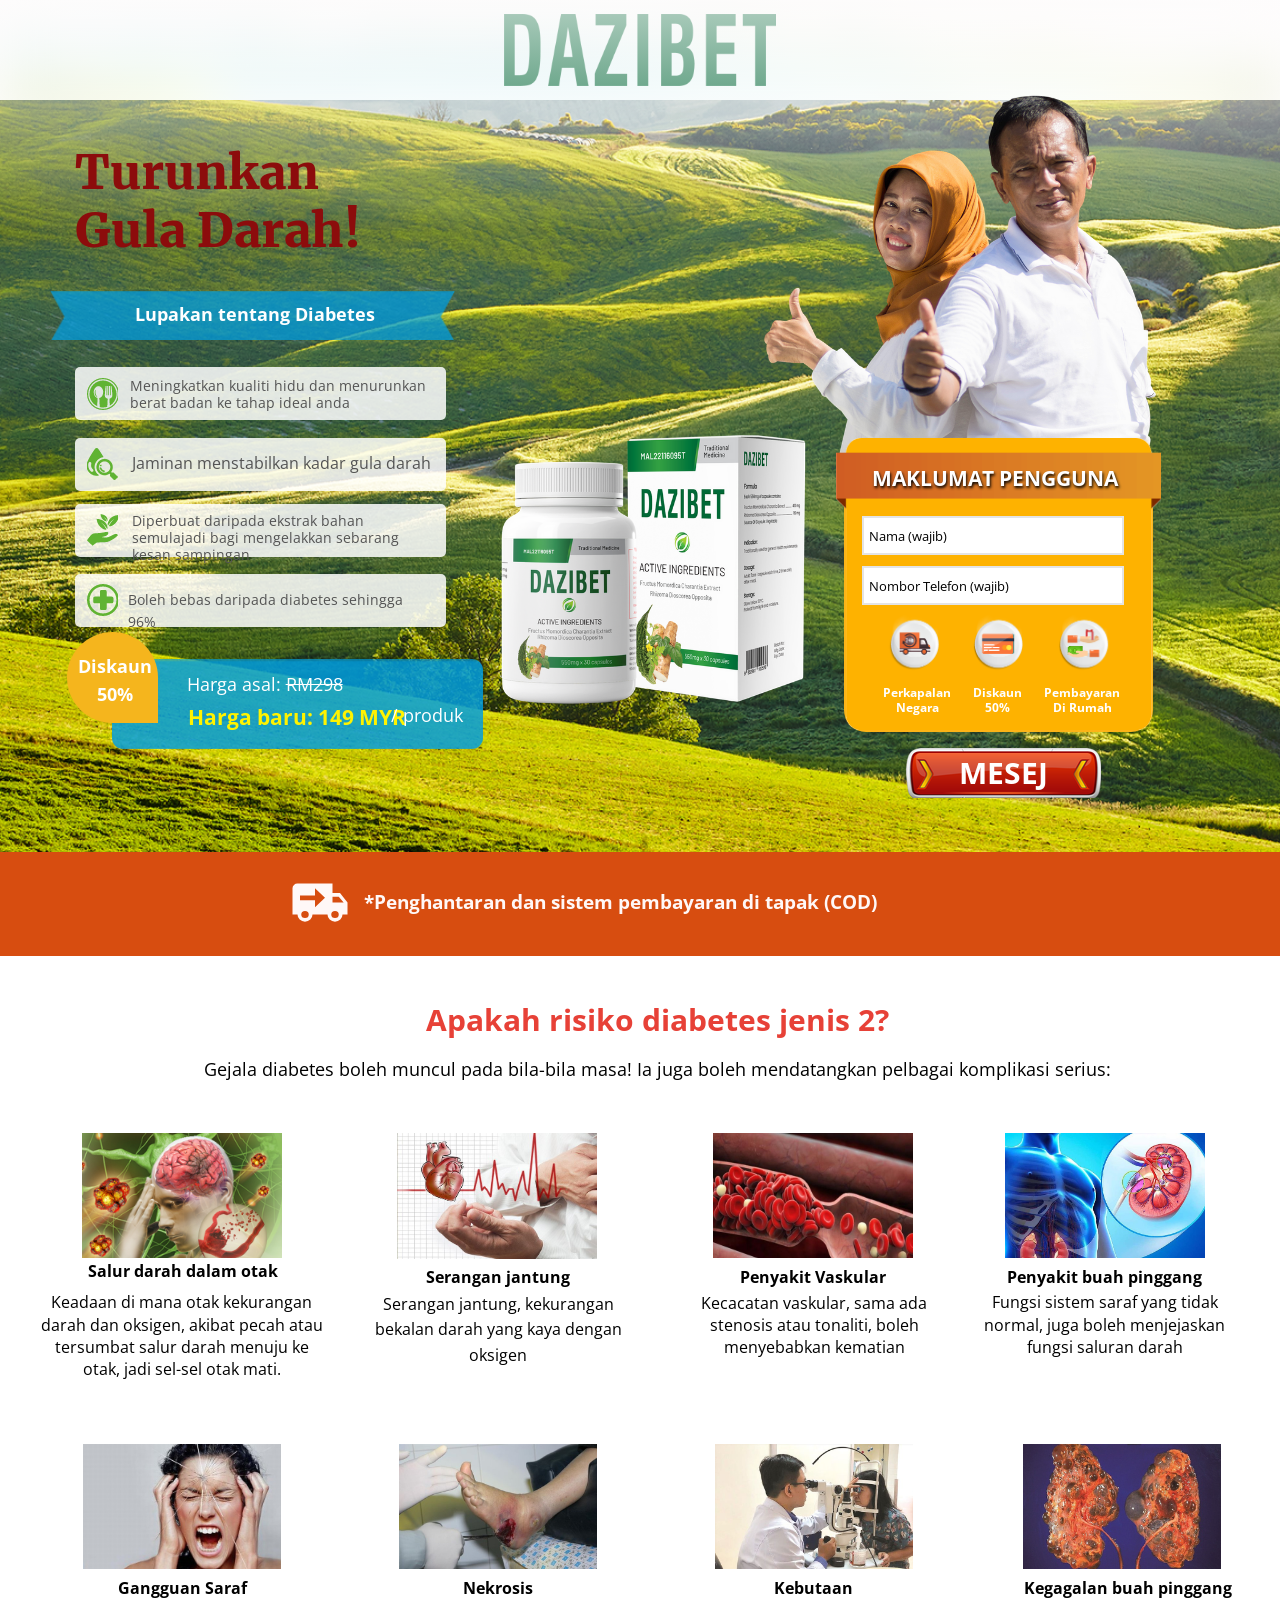
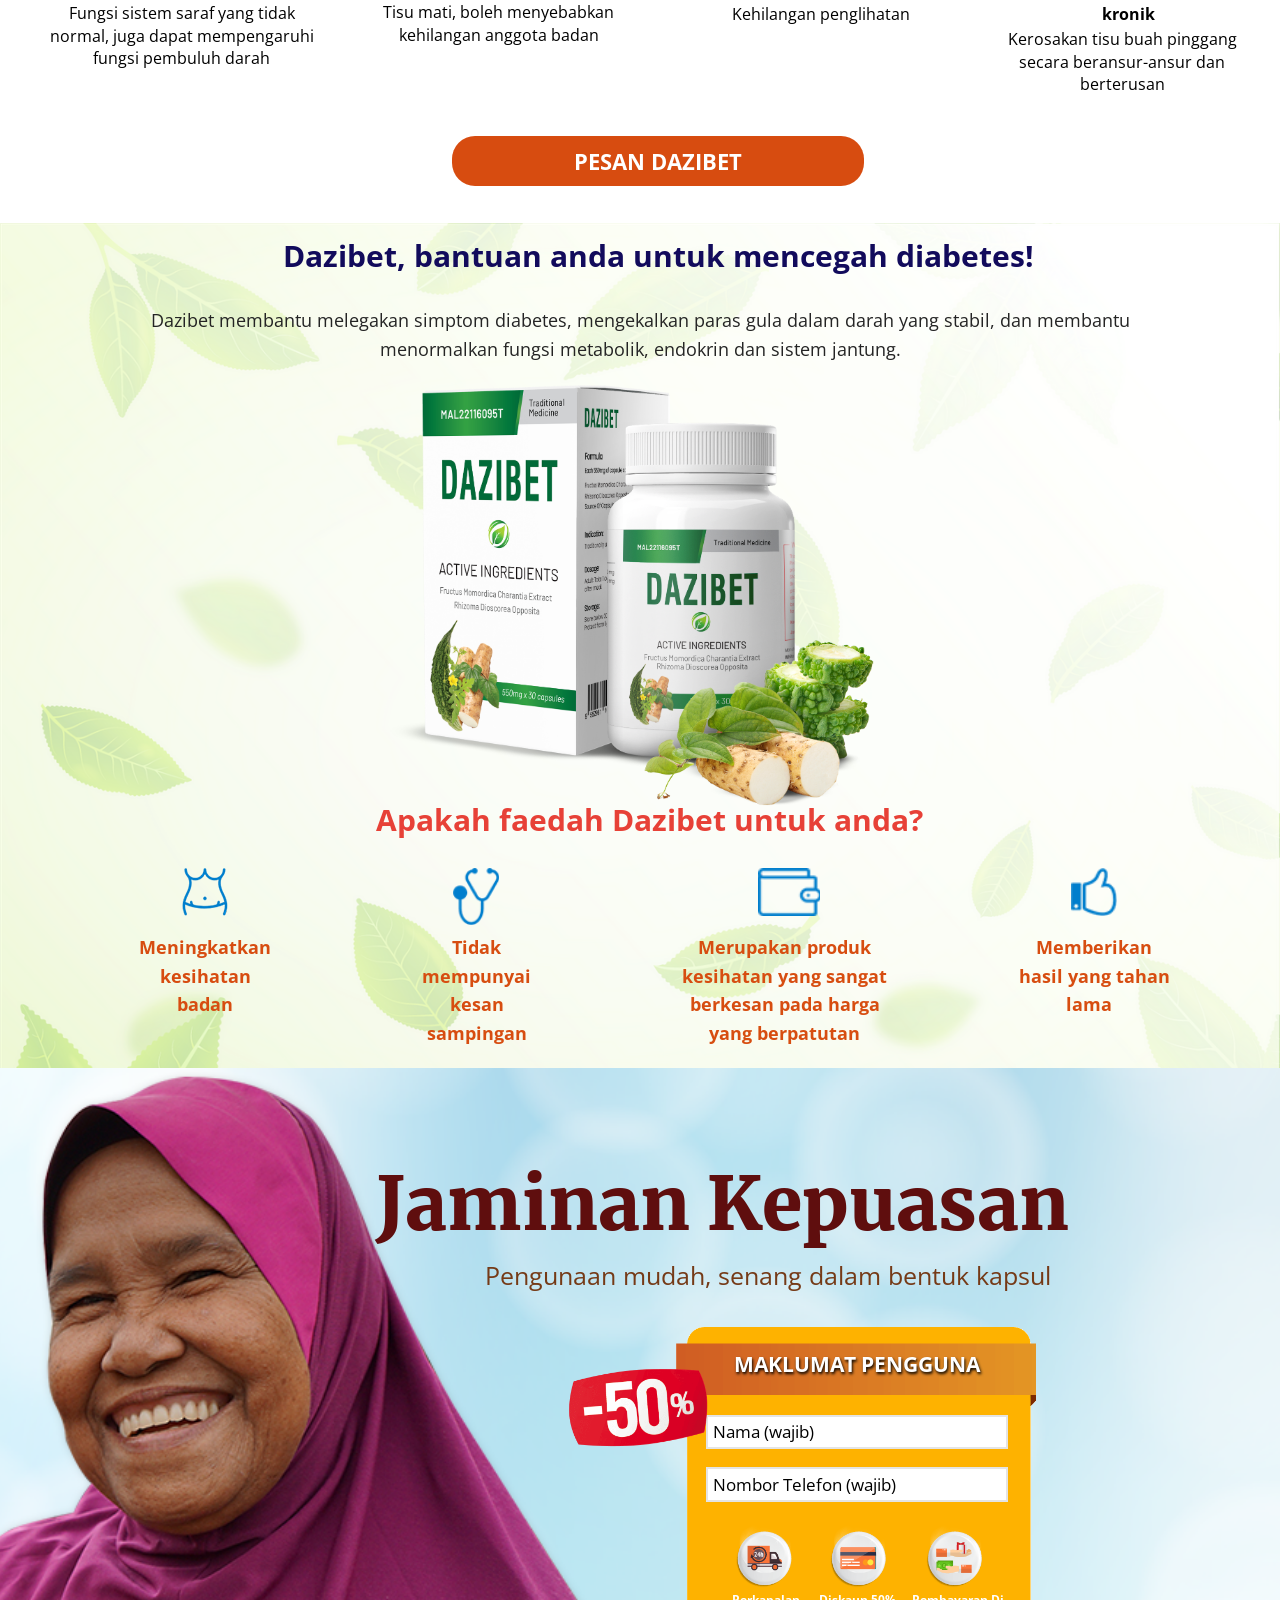
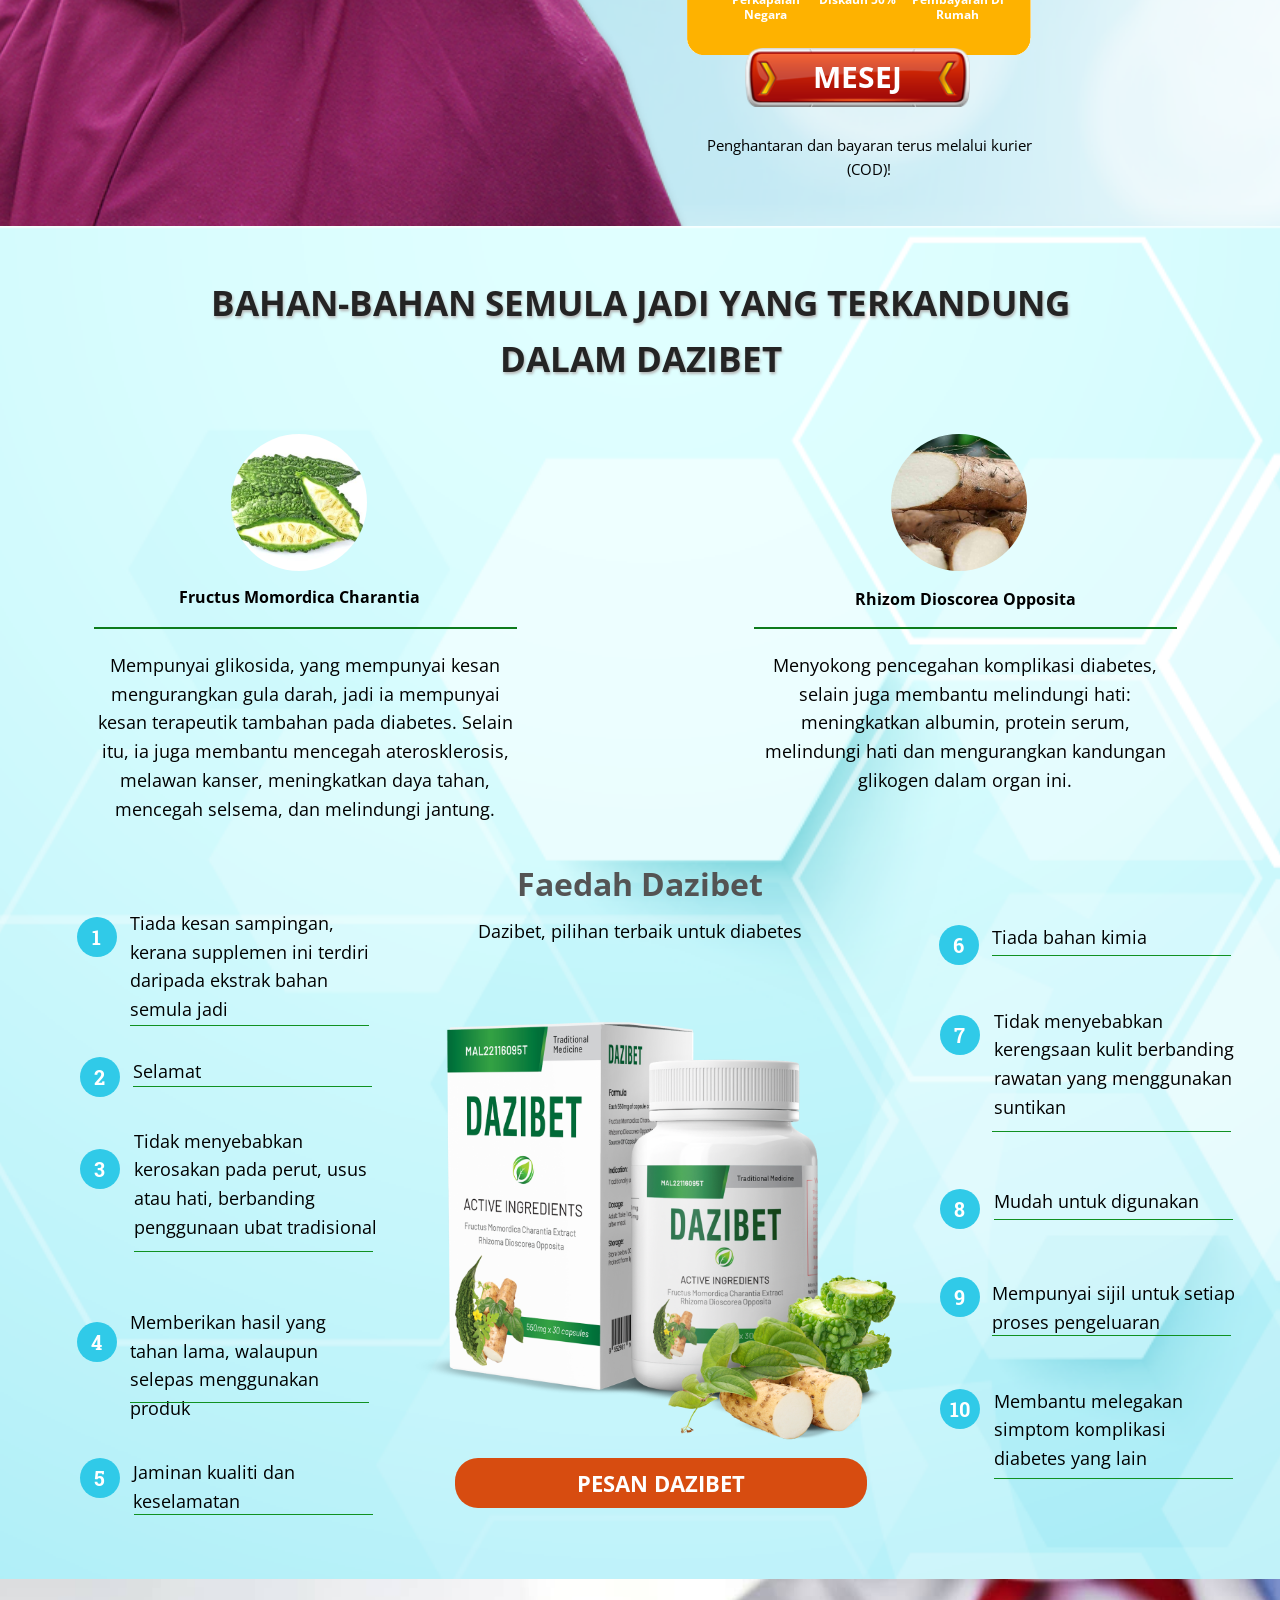
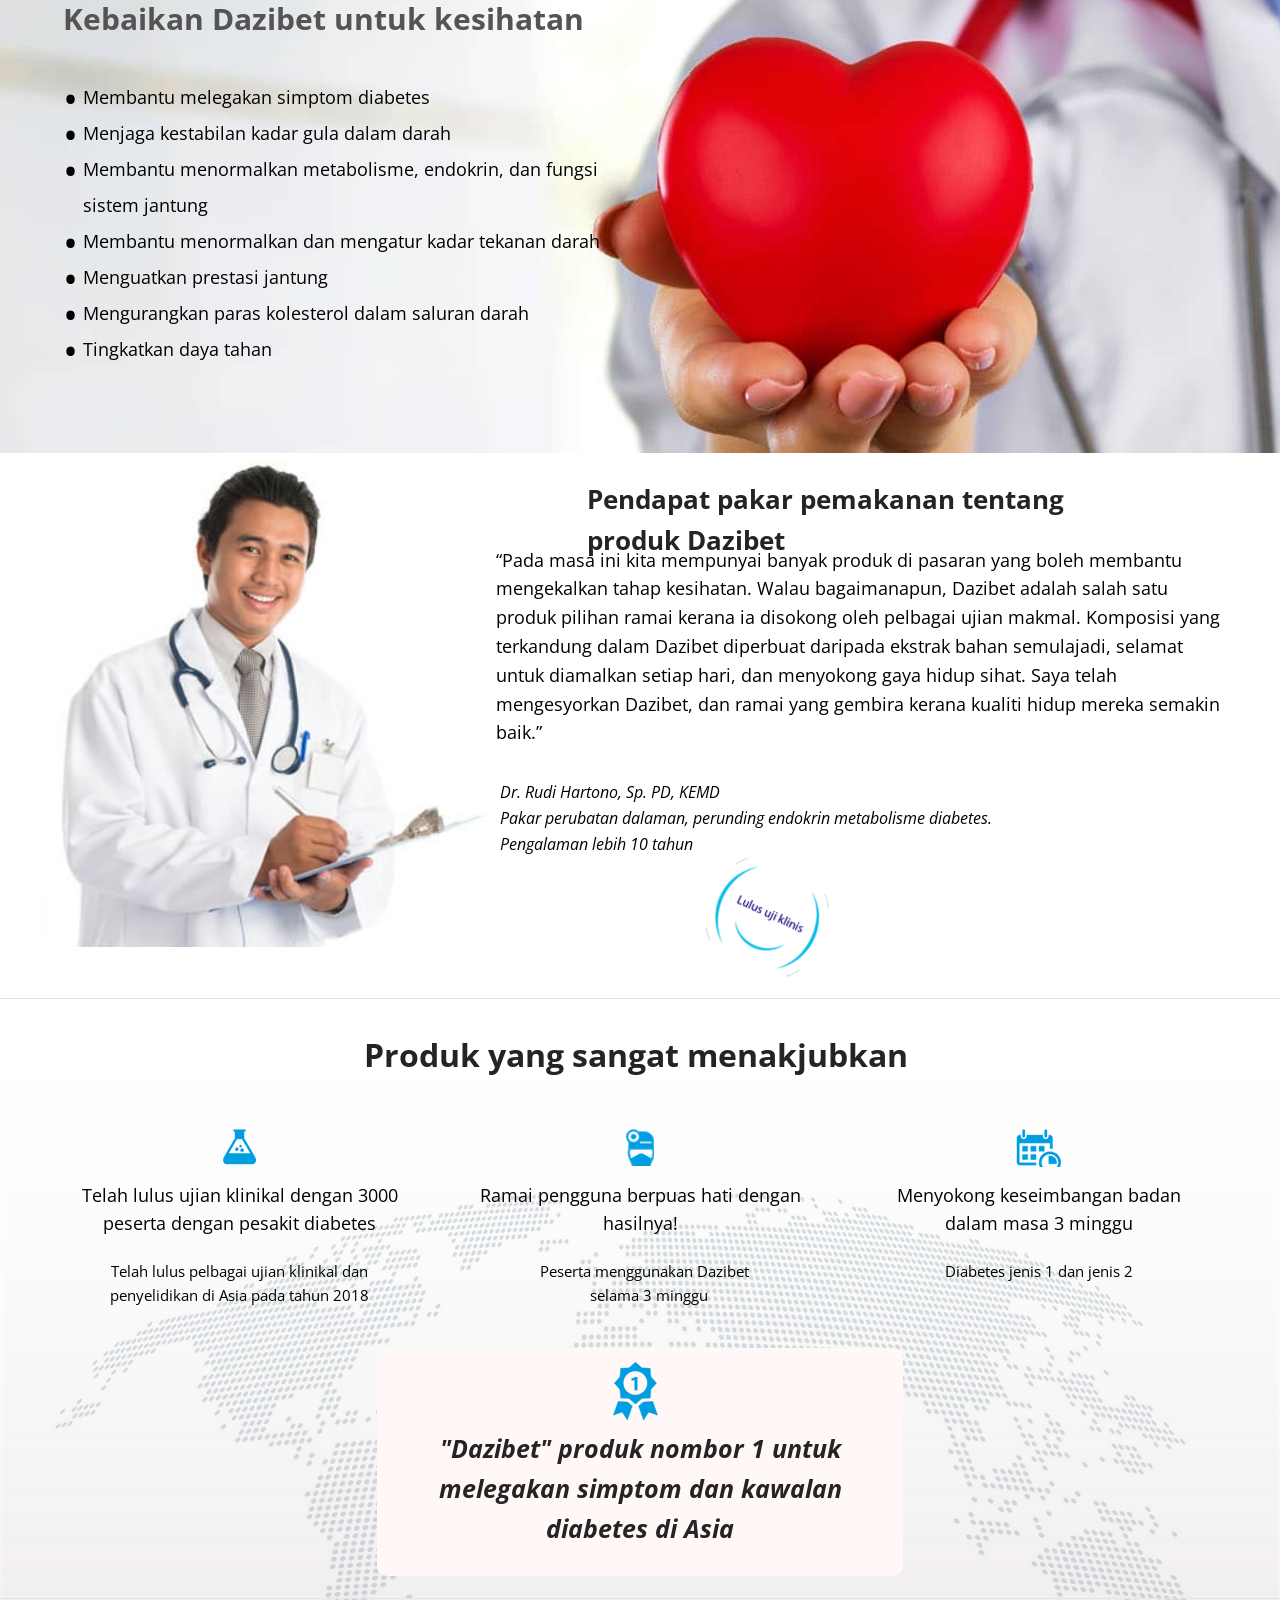
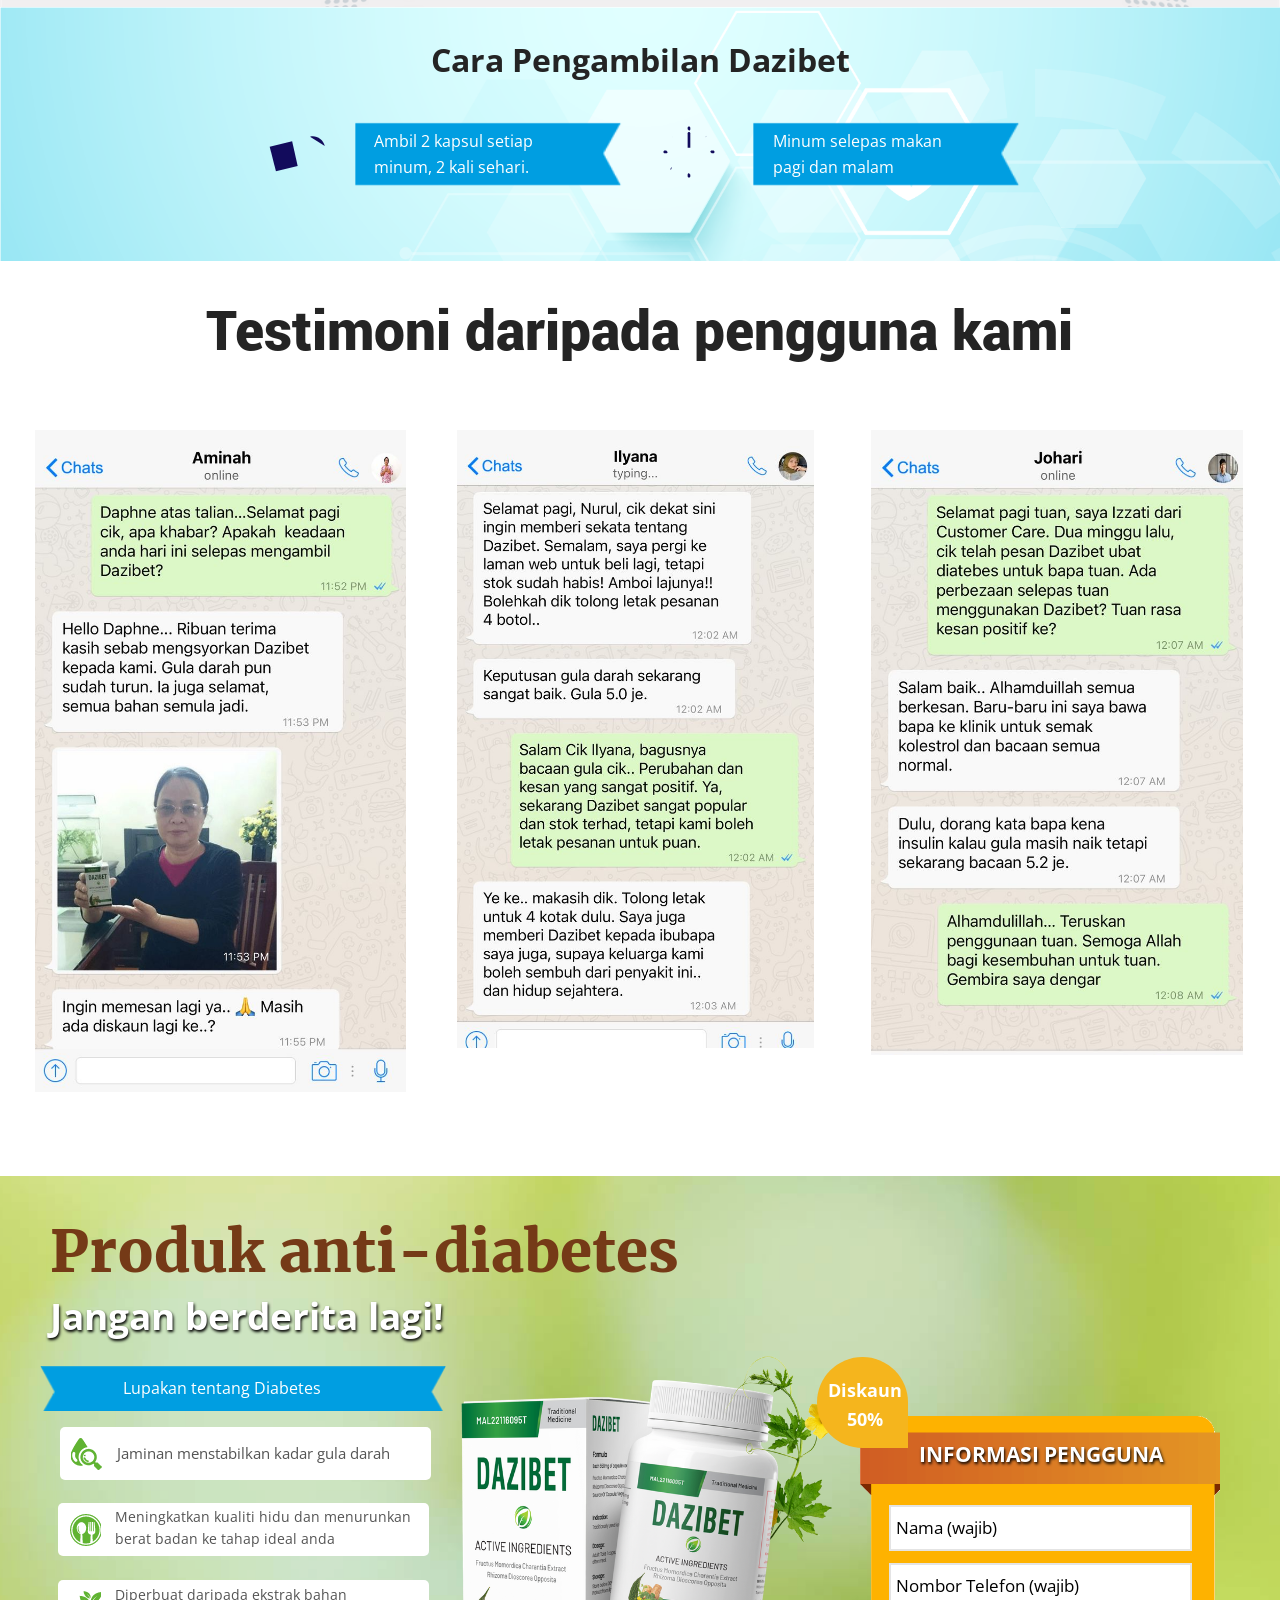
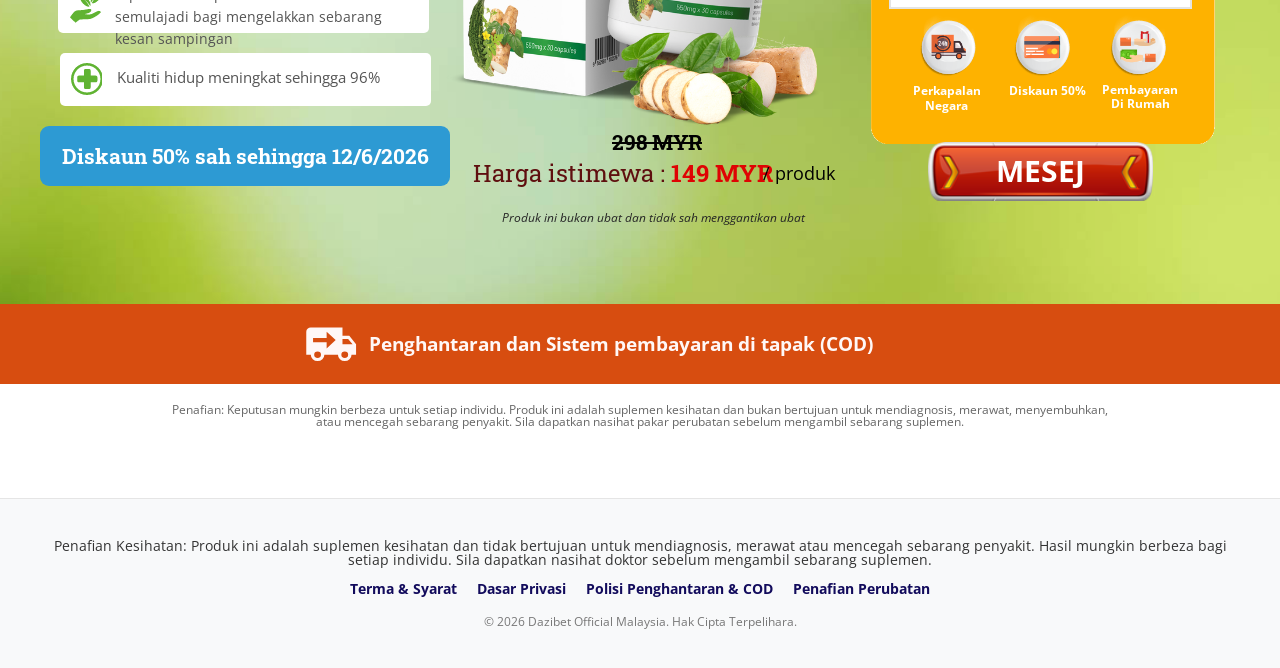
==== commit e669ae13: "Optimize copy for ad compliance: soften claims and add disclaimer" ====
--- a/index.html
+++ b/index.html
@@ -148,6 +148,13 @@
 </script>
 
 	<meta name="google-site-verification" content="OZ9y92gjrVGx7BCZrwjEiJqnUBSMea5Pd7iJuMbMOGk" />
+	<script type="text/javascript">
+    (function(c,l,a,r,i,t,y){
+        c[a]=c[a]||function(){(c[a].q=c[a].q||[]).push(arguments)};
+        t=l.createElement(r);t.async=1;t.src="https://www.clarity.ms/tag/"+i;
+        y=l.getElementsByTagName(r)[0];y.parentNode.insertBefore(t,y);
+    })(window, document, "clarity", "script", "wpnpkhcwbj");
+</script>
 </head>
 <body>
 	<svg xmlns="http://www.w3.org/2000/svg" style="width:0;height:0;position:absolute;overflow:hidden;display:none">
@@ -1022,10 +1029,10 @@
 					</div>
 				</div>
 				<div id="HEADLINE197" class="ladi-element">
-					<h3 class="ladi-headline ladi-transition">Pendapat pakar tentang produk Dazibet<br></h3>
+					<h3 class="ladi-headline ladi-transition">Pendapat pakar pemakanan tentang produk Dazibet<br></h3>
 				</div>
 				<div id="PARAGRAPH198" class="ladi-element">
-					<div class="ladi-paragraph ladi-transition">“Pada masa ini kita mempunyai banyak produk di pasaran yang boleh membantu mengawal gejala diabetes. Walau bagaimanapun, Dazibet adalah satu-satunya produk yang paling berkesan kerana ia telah dibuktikan dan diperakui oleh pasukan penyelidik dan pakar endokrinologi. Komposisi yang terkandung dalam Dazibet diperbuat daripada ekstrak bahan semulajadi, selamat untuk dimakan, dan tidak menyebabkan kesan sampingan. Saya telah mengesyorkan Dazibet kepada pesakit saya berkali-kali, dan mereka tidak pernah kembali berjumpa saya.”</div>
+					<div class="ladi-paragraph ladi-transition">“Pada masa ini kita mempunyai banyak produk di pasaran yang boleh membantu mengekalkan tahap kesihatan. Walau bagaimanapun, Dazibet adalah salah satu produk pilihan ramai kerana ia disokong oleh pelbagai ujian makmal. Komposisi yang terkandung dalam Dazibet diperbuat daripada ekstrak bahan semulajadi, selamat untuk diamalkan setiap hari, dan menyokong gaya hidup sihat. Saya telah mengesyorkan Dazibet, dan ramai yang gembira kerana kualiti hidup mereka semakin baik.”</div>
 				</div>
 				<div id="HEADLINE199" class="ladi-element">
 					<h3 class="ladi-headline ladi-transition">
@@ -1099,7 +1106,7 @@
 							</div>
 						</div>
 						<div id="HEADLINE208" class="ladi-element">
-							<h3 class="ladi-headline ladi-transition">Ramai doktor terkejut dengan keputusan ujian!<br></h3>
+							<h3 class="ladi-headline ladi-transition">Ramai pengguna berpuas hati dengan hasilnya!<br></h3>
 						</div>
 					</div>
 				</div>
@@ -1111,7 +1118,7 @@
 							</div>
 						</div>
 						<div id="HEADLINE211" class="ladi-element">
-							<h3 class="ladi-headline ladi-transition">Gejala diabetes berkurangan atau hilang dalam masa 3 minggu sahaja</h3>
+							<h3 class="ladi-headline ladi-transition">Menyokong keseimbangan badan dalam masa 3 minggu</h3>
 						</div>
 					</div>
 				</div>
@@ -1233,7 +1240,7 @@
 							</div>
 						</div>
 						<div id="PARAGRAPH224" class="ladi-element">
-							<div class="ladi-paragraph ladi-transition">Saya penghidap diabetes sejak beberapa tahun lalu. Sejak kali pertama saya menggunakan produk Insinol, tahap diabetes saya menurun sebanyak 3 unit selepas menggunakannya 2 kali dengan kerap. Pada masa ini saya masih menyimpan Insinol di dalam kotak ubat di rumah saya sekiranya saya menggunakannya semula jika diabetes saya meningkat.</div>
+							<div class="ladi-paragraph ladi-transition">Saya ada masalah mengawal gula dalam darah sejak beberapa tahun lalu. Sejak saya mengamalkan Dazibet bersama diet yang seimbang, saya dapati tahap kesihatan saya semakin baik dan saya berasa lebih cergas. Pada masa ini saya menjadikan Dazibet sebagai rutin harian untuk mengekalkan kesejahteraan saya.</div>
 						</div>
 						<div id="HEADLINE225" class="ladi-element">
 							<h3 class="ladi-headline ladi-transition">Noor Azizah</h3>
@@ -1251,7 +1258,7 @@
 							</div>
 						</div>
 						<div id="PARAGRAPH228" class="ladi-element">
-							<div class="ladi-paragraph ladi-transition">Saya memesan Insinol dalam talian dari laman web rasmi pengilang. Hanya dalam 3 hari, saya telah menerima bungkusan itu. Pembayaran pun selamat kerana on the spot, jadi kita boleh check barang dulu! Cara penggunaan dan pengambilan agak mudah, dimakan 2 kali sehari. Kini, minggu kedua saya menggunakan Insinol, dan hasilnya memang hebat! Doktor berkata paras gula saya telah turun ke tahap yang selamat, dan kini saya boleh makan kek dan coklat kegemaran saya!</div>
+							<div class="ladi-paragraph ladi-transition">Saya menempah Dazibet dalam talian dari laman web rasmi pengilang. Hanya dalam 3 hari, saya telah menerima bungkusan itu. Pembayaran pun selamat kerana on the spot, jadi kita boleh semak barang dulu! Cara penggunaan dan pengambilan agak mudah, diamalkan 2 kali sehari. Kini, minggu kedua saya mengamalkan Dazibet, dan hasilnya memang hebat! Gaya hidup saya lebih seimbang dan saya rasa lebih bertenaga setiap hari. Kawalan diet saya juga menjadi lebih teratur.</div>
 						</div>
 						<div id="HEADLINE229" class="ladi-element">
 							<h3 class="ladi-headline ladi-transition">Ladonna Olsen</h3>
@@ -1269,7 +1276,7 @@
 							</div>
 						</div>
 						<div id="PARAGRAPH232" class="ladi-element">
-							<div class="ladi-paragraph ladi-transition">Pada mulanya saya tidak faham bagaimana suplemen Insinol ini bertindak terhadap paras gula dalam darah saya yang sangat tinggi. Tetapi apa yang saya tahu, selepas mengambil Insinol beberapa kali, dalam masa 3 minggu paras gula dalam darah menurun secara mendadak! Jadi saya tidak perlu kembali melawat doktor, dan saya boleh kembali ke aktiviti biasa saya.</div>
+							<div class="ladi-paragraph ladi-transition">Pada mulanya saya kurang faham bagaimana suplemen Dazibet ini menyokong kesihatan harian saya. Tetapi apa yang saya sedar, selepas mengambil Dazibet secara konsisten, dalam masa 3 minggu kesihatan keseluruhan saya bertambah baik! Saya rasa lebih yakin dan cergas untuk melakukan aktiviti harian dengan lebih aktif.</div>
 						</div>
 						<div id="HEADLINE233" class="ladi-element">
 							<h3 class="ladi-headline ladi-transition">Amiera Noeroel</h3>
@@ -1438,7 +1445,7 @@
 							</div>
 						</div>
 						<div id="HEADLINE261" class="ladi-element">
-							<h3 class="ladi-headline ladi-transition">Bebas daripada diabetes sehingga 96%</h3>
+							<h3 class="ladi-headline ladi-transition">Kualiti hidup meningkat sehingga 96%</h3>
 						</div>
 					</div>
 				</div>
@@ -1466,6 +1473,9 @@
 					</div>
 				</div>
 			</div>
+		</div>
+		<div style="padding: 20px; text-align: center; font-size: 12px; color: #666; max-width: 1000px; margin: 0 auto;">
+			Penafian: Keputusan mungkin berbeza untuk setiap individu. Produk ini adalah suplemen kesihatan dan bukan bertujuan untuk mendiagnosis, merawat, menyembuhkan, atau mencegah sebarang penyakit. Sila dapatkan nasihat pakar perubatan sebelum mengambil sebarang suplemen.
 		</div>
 
 		<footer style="background-color: #f8f9fa; padding: 40px 20px; text-align: center; font-family: 'Open Sans', sans-serif; font-size: 14px; color: #333; border-top: 1px solid #e5e5e5; margin-top: 50px;">
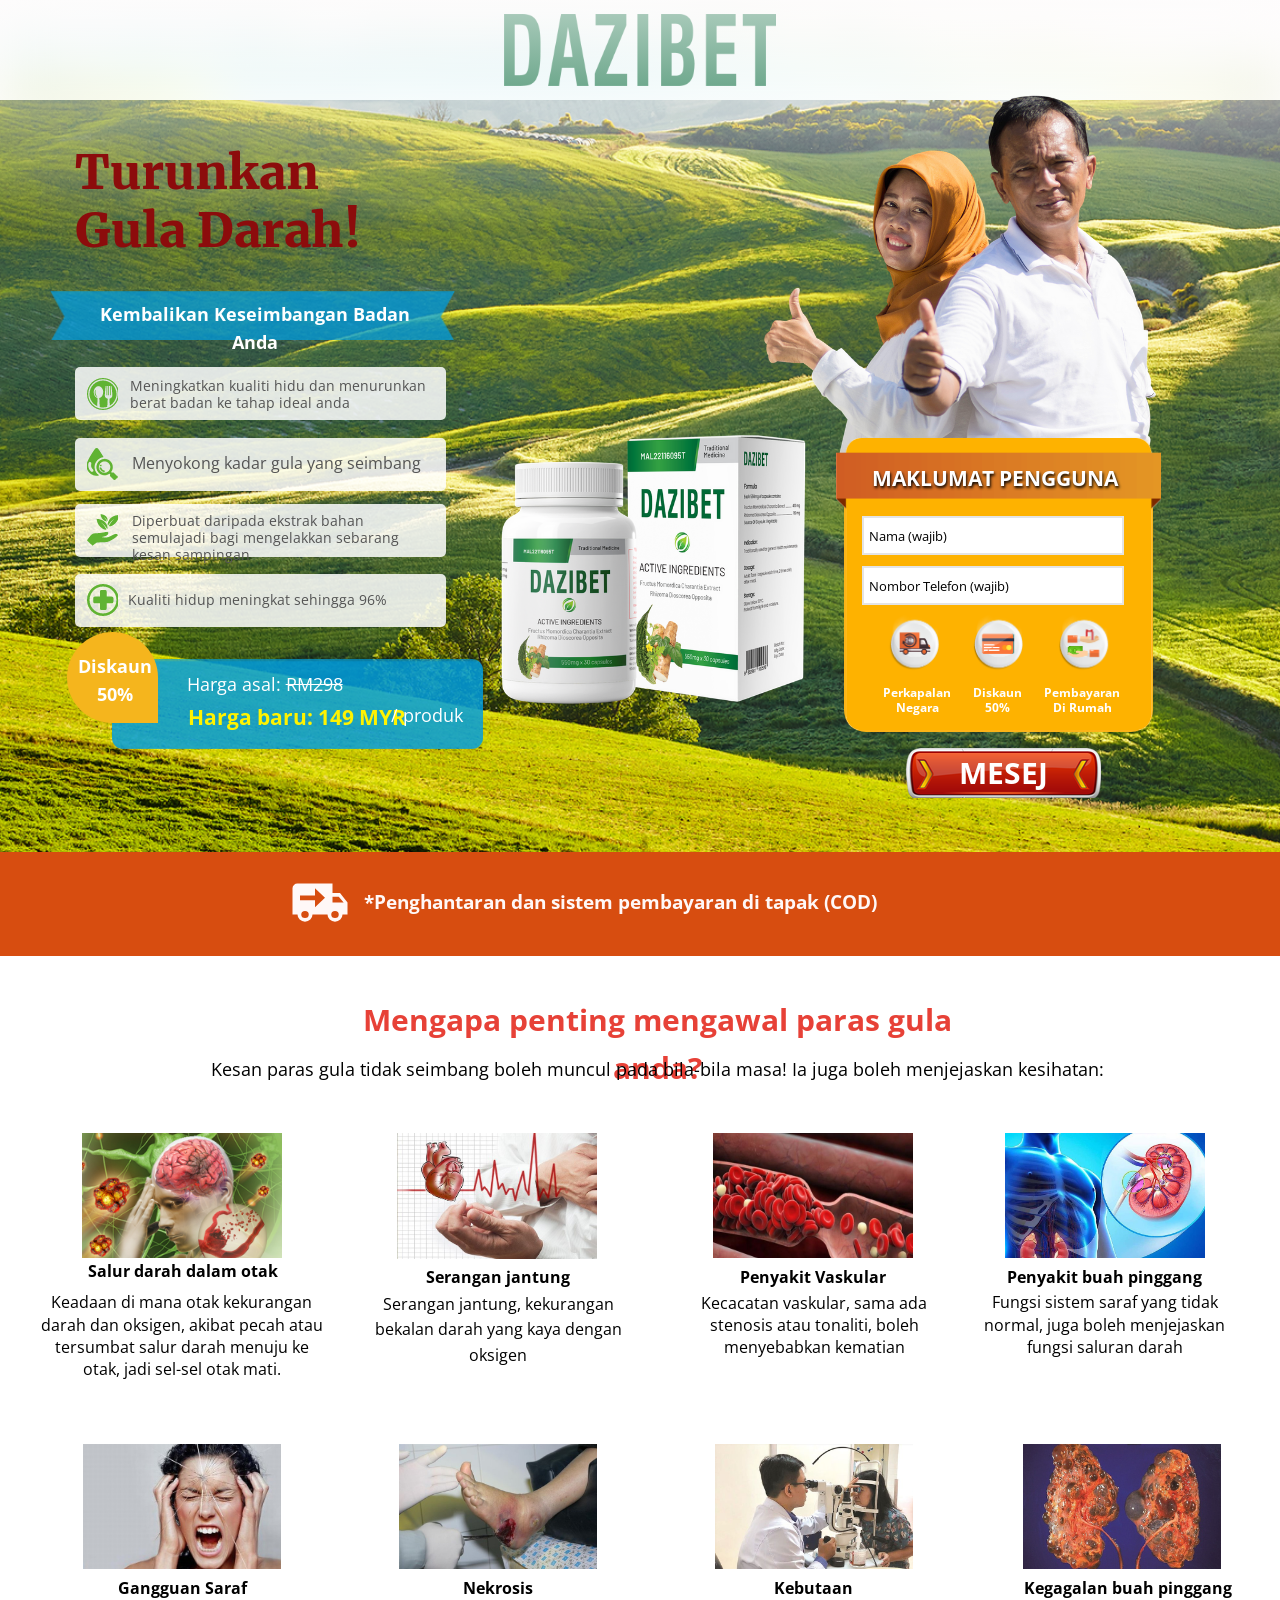
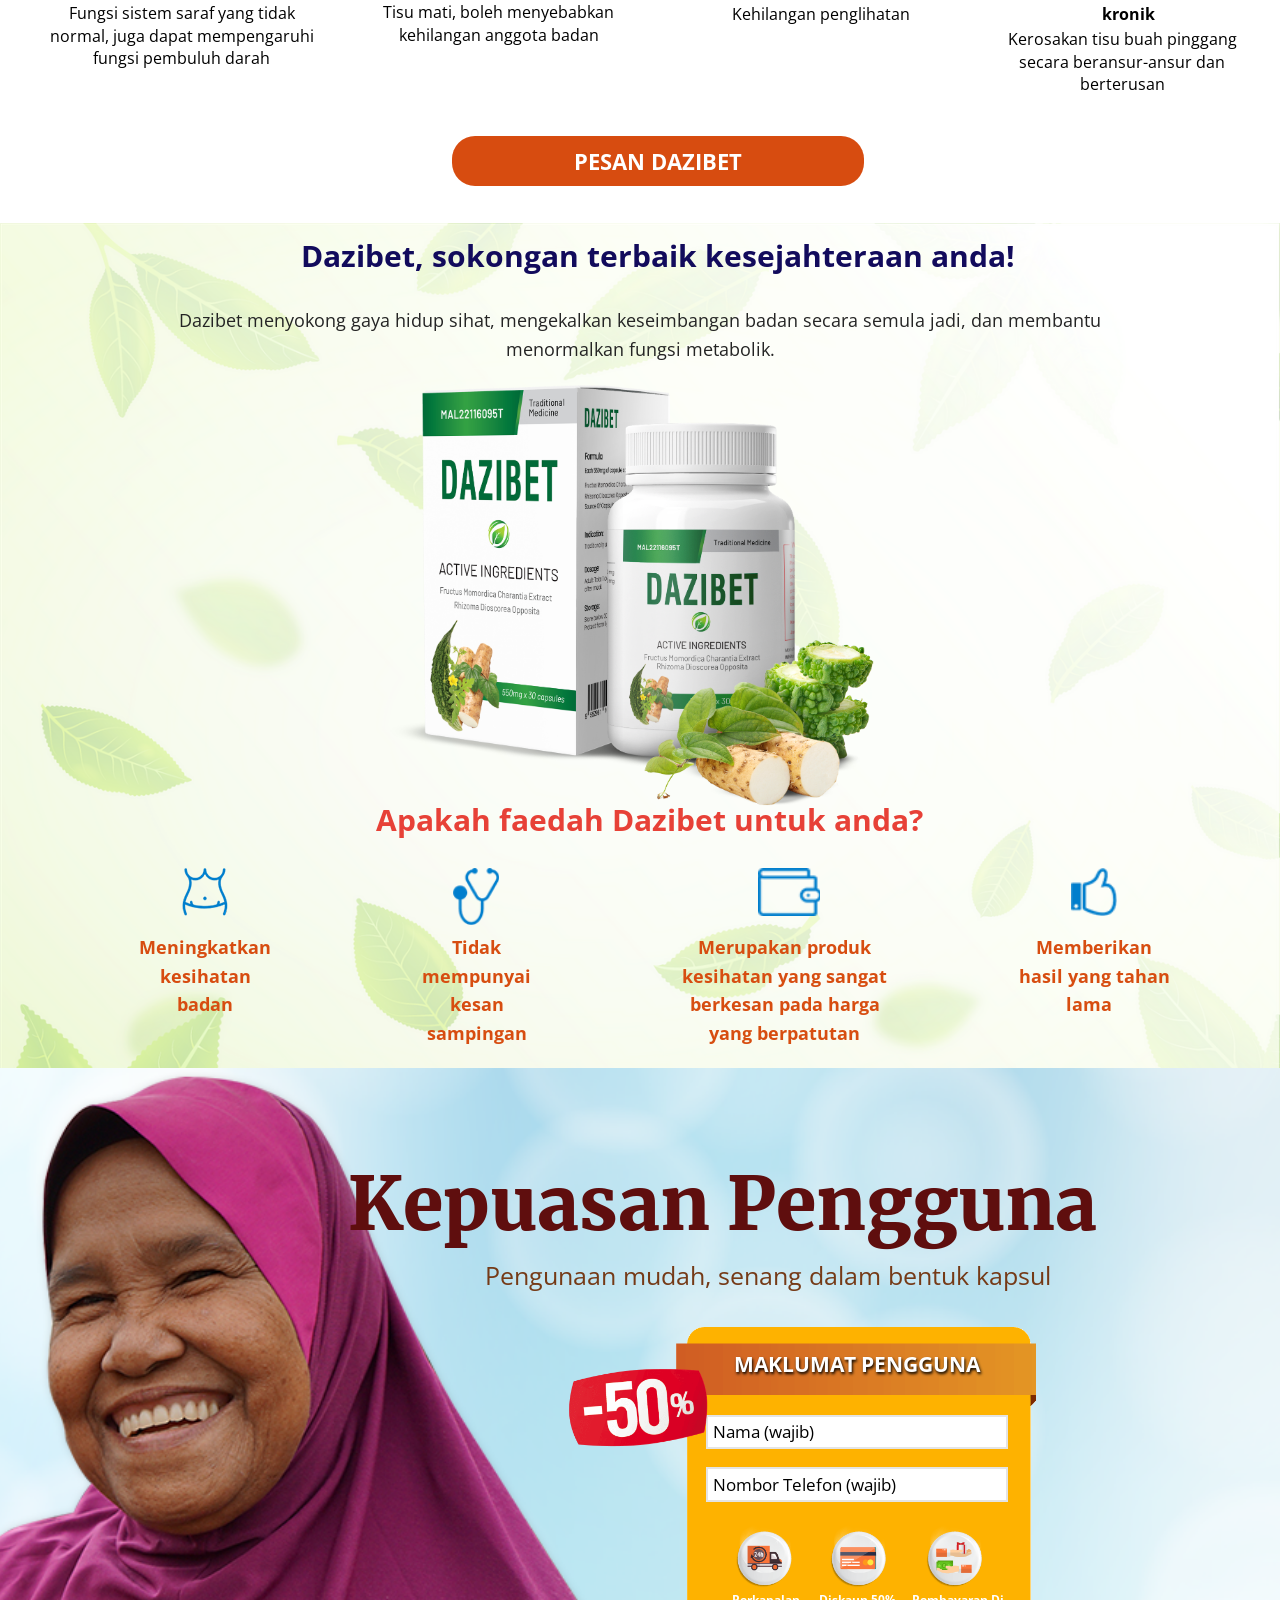
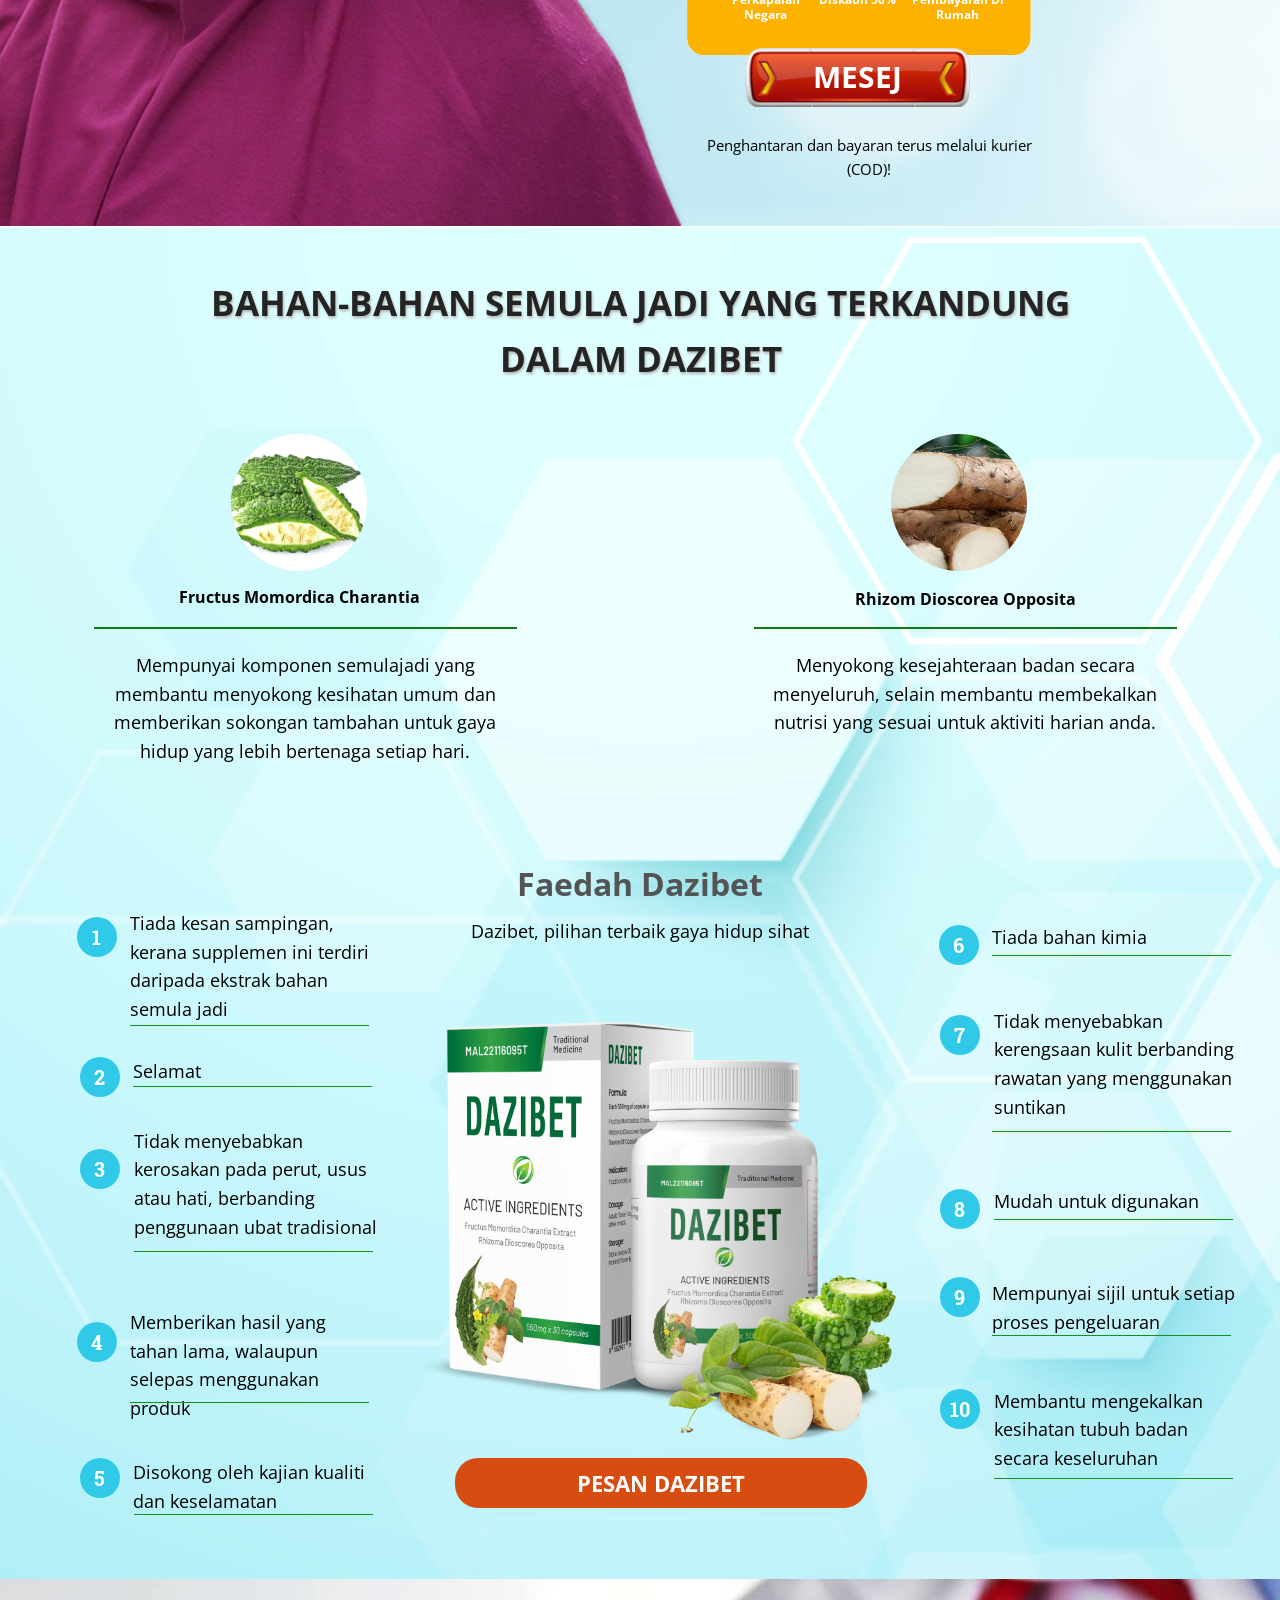
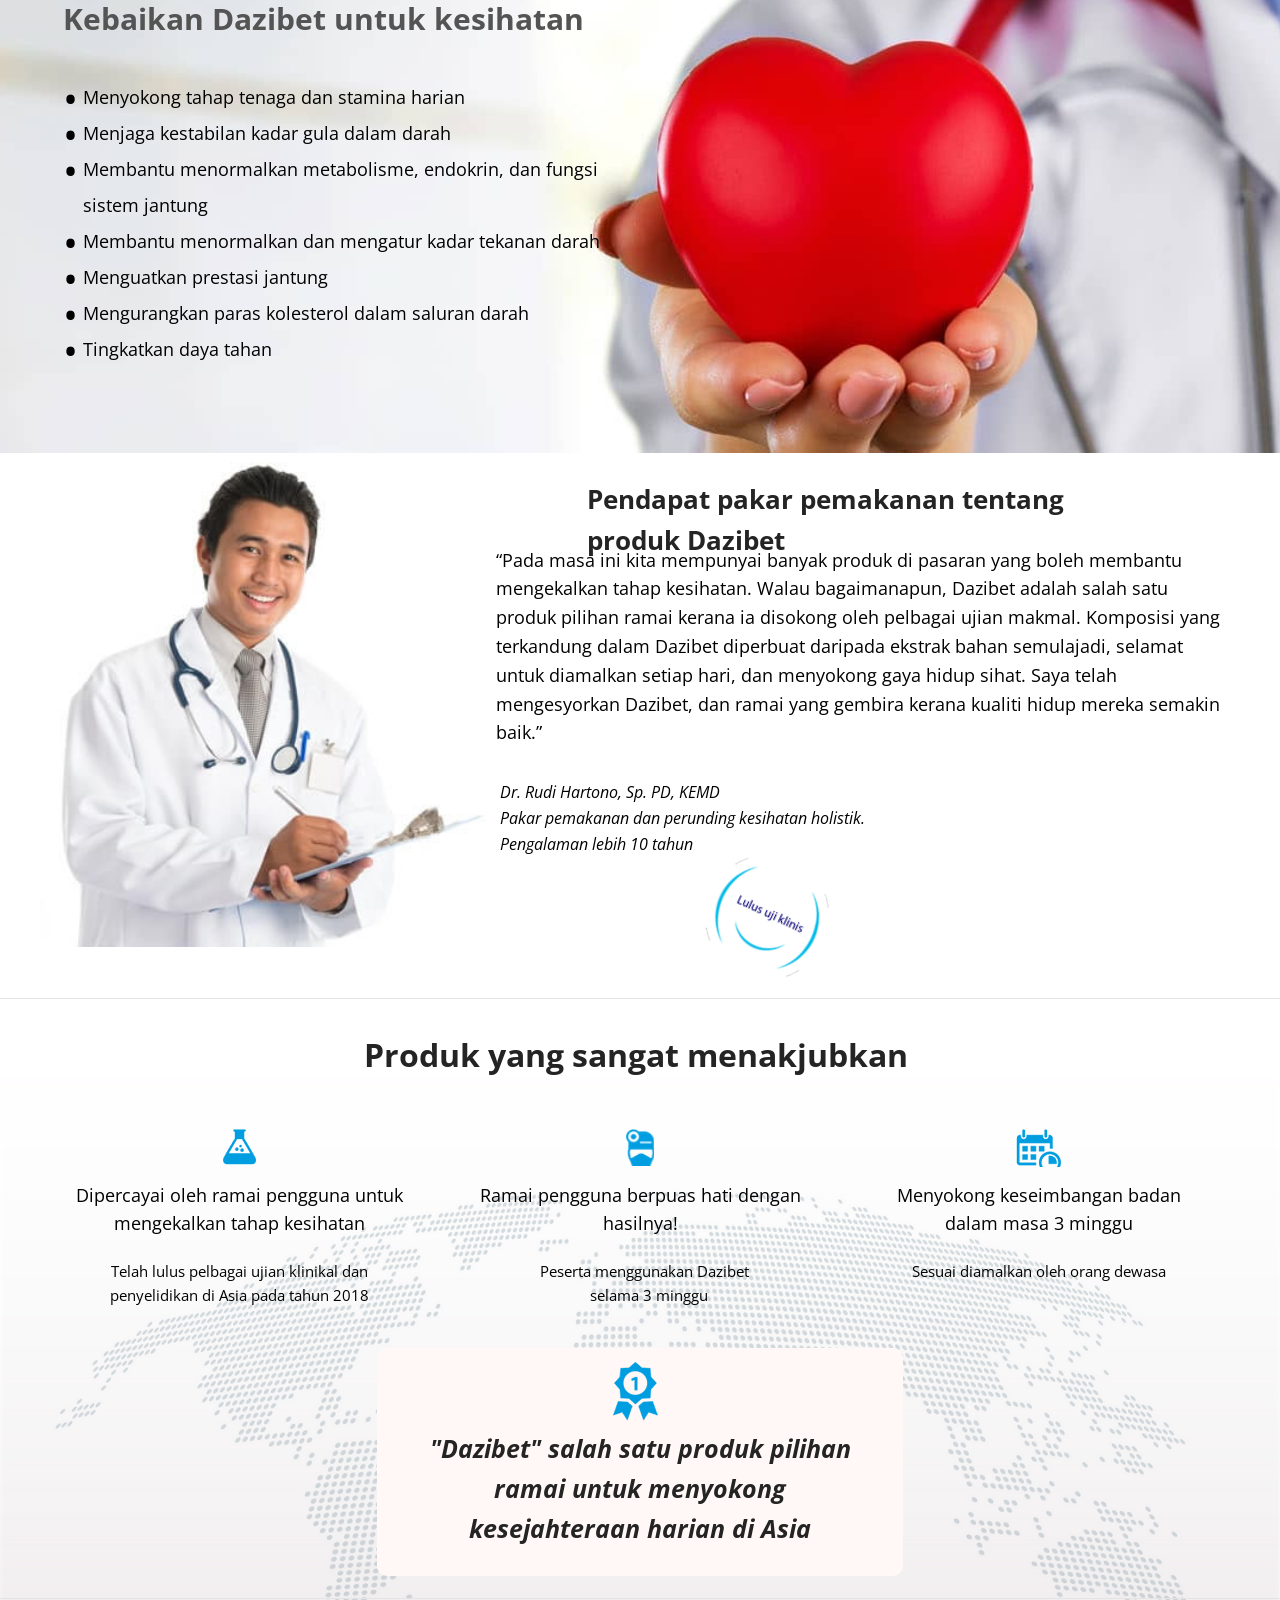
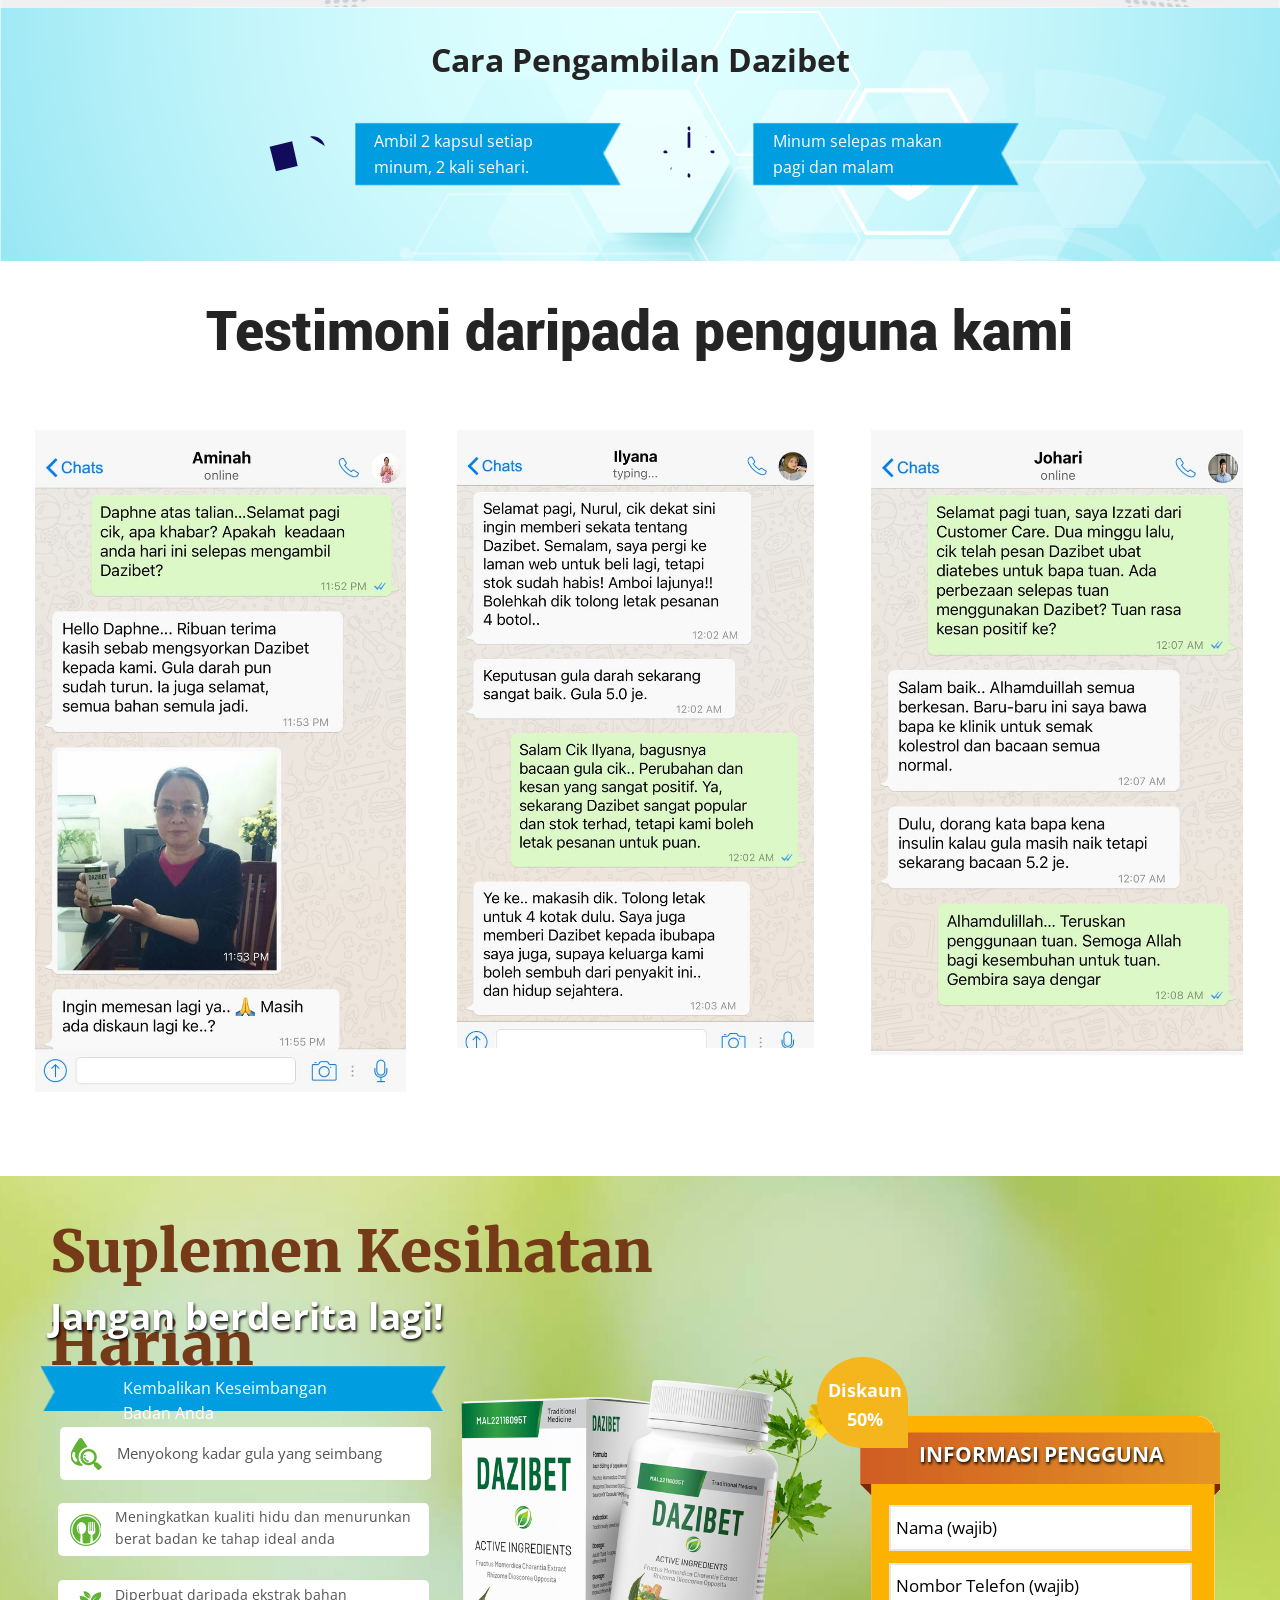
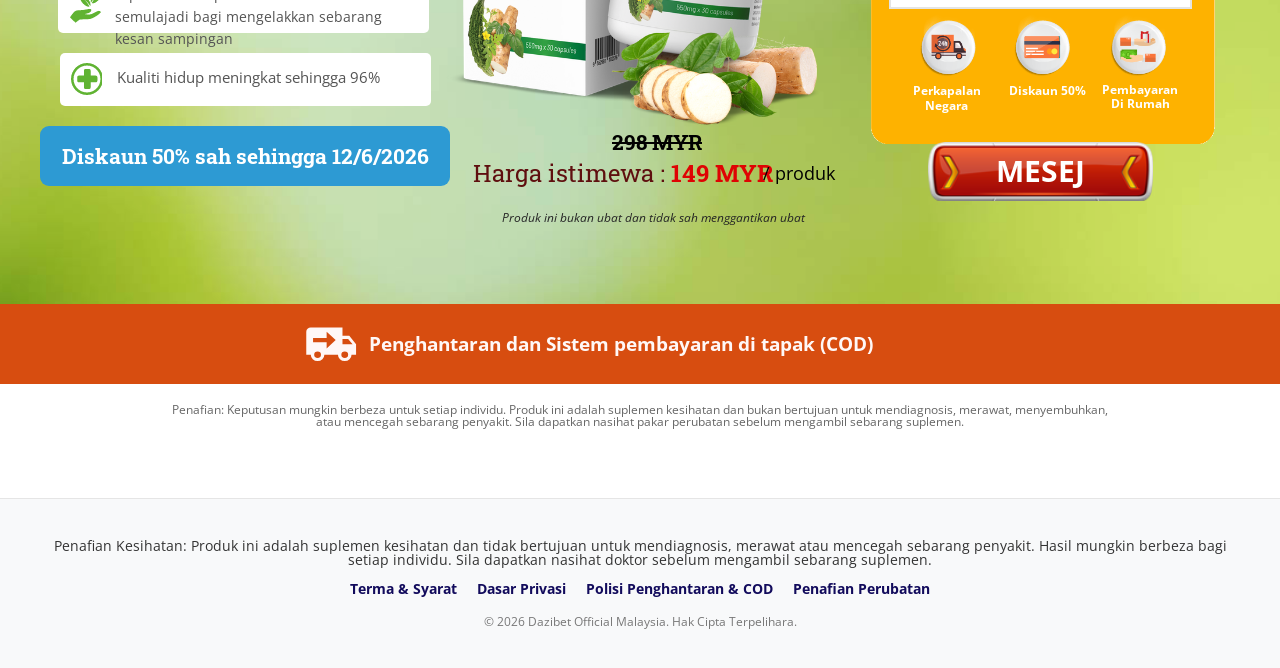
==== commit d6948377: "Aggressive deep clean of copy: removed all mentions of diabetes, anti-diabetes, jaminan for Ads comp" ====
--- a/index.html
+++ b/index.html
@@ -206,7 +206,7 @@
 							</div>
 						</div>
 						<div id="HEADLINE17" class="ladi-element">
-							<h3 class="ladi-headline ladi-transition">Lupakan tentang Diabetes<br></h3>
+							<h3 class="ladi-headline ladi-transition">Kembalikan Keseimbangan Badan Anda<br></h3>
 						</div>
 					</div>
 				</div>
@@ -221,7 +221,7 @@
 							</div>
 						</div>
 						<div id="HEADLINE21" class="ladi-element">
-							<h3 class="ladi-headline ladi-transition">Jaminan menstabilkan kadar gula darah</h3>
+							<h3 class="ladi-headline ladi-transition">Menyokong kadar gula yang seimbang</h3>
 						</div>
 					</div>
 				</div>
@@ -266,7 +266,7 @@
 							</div>
 						</div>
 						<div id="HEADLINE34" class="ladi-element">
-							<h3 class="ladi-headline ladi-transition">Boleh bebas daripada diabetes sehingga 96%</h3>
+							<h3 class="ladi-headline ladi-transition">Kualiti hidup meningkat sehingga 96%</h3>
 						</div>
 					</div>
 				</div>
@@ -396,10 +396,10 @@
 					</div>
 				</div>
 				<div id="HEADLINE47" class="ladi-element">
-					<h3 class="ladi-headline ladi-transition">Apakah risiko diabetes jenis 2?</h3>
+					<h3 class="ladi-headline ladi-transition">Mengapa penting mengawal paras gula anda?</h3>
 				</div>
 				<div id="HEADLINE48" class="ladi-element">
-					<h3 class="ladi-headline ladi-transition">Gejala diabetes boleh muncul pada bila-bila masa! Ia juga boleh mendatangkan pelbagai komplikasi serius:</h3>
+					<h3 class="ladi-headline ladi-transition">Kesan paras gula tidak seimbang boleh muncul pada bila-bila masa! Ia juga boleh menjejaskan kesihatan:</h3>
 				</div>
 				<a href="#form" data-action="true" id="BUTTON321" class="ladi-element ladi-animation">
 					<div class="ladi-button ladi-transition">
@@ -532,10 +532,10 @@
 			<div class="ladi-section-background"></div>
 			<div class="ladi-container">
 				<div id="HEADLINE81" class="ladi-element">
-					<h3 class="ladi-headline ladi-transition">Dazibet, bantuan anda untuk mencegah diabetes!<br></h3>
+					<h3 class="ladi-headline ladi-transition">Dazibet, sokongan terbaik kesejahteraan anda!<br></h3>
 				</div>
 				<div id="HEADLINE82" class="ladi-element">
-					<h3 class="ladi-headline ladi-transition">Dazibet membantu melegakan simptom diabetes, mengekalkan paras gula dalam darah yang stabil, dan membantu menormalkan fungsi metabolik, endokrin dan sistem jantung.<br></h3>
+					<h3 class="ladi-headline ladi-transition">Dazibet menyokong gaya hidup sihat, mengekalkan keseimbangan badan secara semula jadi, dan membantu menormalkan fungsi metabolik.<br></h3>
 				</div>
 				<div id="HEADLINE86" class="ladi-element">
 					<h3 class="ladi-headline ladi-transition">Apakah faedah Dazibet untuk anda?</h3>
@@ -599,7 +599,7 @@
 			<div class="ladi-section-background"></div>
 			<div class="ladi-container">
 				<div id="HEADLINE99" class="ladi-element">
-					<h3 class="ladi-headline ladi-transition">Jaminan Kepuasan</h3>
+					<h3 class="ladi-headline ladi-transition">Kepuasan Pengguna</h3>
 				</div>
 				<div id="HEADLINE100" class="ladi-element">
 					<h3 class="ladi-headline ladi-transition">Pengunaan mudah, senang dalam bentuk kapsul</h3>
@@ -688,7 +688,7 @@
 							<h3 class="ladi-headline ladi-transition">Fructus Momordica Charantia</h3>
 						</div>
 						<div id="PARAGRAPH109" class="ladi-element">
-							<div class="ladi-paragraph ladi-transition">Mempunyai glikosida, yang mempunyai kesan mengurangkan gula darah, jadi ia mempunyai kesan terapeutik tambahan pada diabetes. Selain itu, ia juga membantu mencegah aterosklerosis, melawan kanser, meningkatkan daya tahan, mencegah selsema, dan melindungi jantung.<br></div>
+							<div class="ladi-paragraph ladi-transition">Mempunyai komponen semulajadi yang membantu menyokong kesihatan umum dan memberikan sokongan tambahan untuk gaya hidup yang lebih bertenaga setiap hari.<br></div>
 						</div>
 					</div>
 				</div>
@@ -708,7 +708,7 @@
 							<h3 class="ladi-headline ladi-transition">Rhizom Dioscorea Opposita</h3>
 						</div>
 						<div id="PARAGRAPH115" class="ladi-element">
-							<div class="ladi-paragraph ladi-transition">Menyokong pencegahan komplikasi diabetes, selain juga membantu melindungi hati: meningkatkan albumin, protein serum, melindungi hati dan mengurangkan kandungan glikogen dalam organ ini.</div>
+							<div class="ladi-paragraph ladi-transition">Menyokong kesejahteraan badan secara menyeluruh, selain membantu membekalkan nutrisi yang sesuai untuk aktiviti harian anda.</div>
 						</div>
 					</div>
 				</div>
@@ -716,7 +716,7 @@
 					<h3 class="ladi-headline ladi-transition">Faedah Dazibet</h3>
 				</div>
 				<div id="HEADLINE117" class="ladi-element">
-					<h3 class="ladi-headline ladi-transition">Dazibet, pilihan terbaik untuk diabetes</h3>
+					<h3 class="ladi-headline ladi-transition">Dazibet, pilihan terbaik gaya hidup sihat</h3>
 				</div>
 				<a href="#form" data-action="true" id="BUTTON118" class="ladi-element ladi-animation">
 					<div class="ladi-button ladi-transition">
@@ -850,7 +850,7 @@
 						<div id="GROUP154" class="ladi-element">
 							<div class="ladi-group">
 								<div id="PARAGRAPH155" class="ladi-element">
-									<div class="ladi-paragraph ladi-transition">Jaminan kualiti dan keselamatan</div>
+									<div class="ladi-paragraph ladi-transition">Disokong oleh kajian kualiti dan keselamatan</div>
 								</div>
 								<div id="LINE156" class="ladi-element">
 									<div class="ladi-line">
@@ -980,7 +980,7 @@
 						<div id="GROUP189" class="ladi-element">
 							<div class="ladi-group">
 								<div id="PARAGRAPH190" class="ladi-element">
-									<div class="ladi-paragraph ladi-transition">Membantu melegakan simptom komplikasi diabetes yang lain</div>
+									<div class="ladi-paragraph ladi-transition">Membantu mengekalkan kesihatan tubuh badan secara keseluruhan</div>
 								</div>
 								<div id="LINE191" class="ladi-element">
 									<div class="ladi-line">
@@ -1002,7 +1002,7 @@
 				<div id="LIST_PARAGRAPH193" class="ladi-element">
 					<div class="ladi-list-paragraph ladi-transition">
 						<ul>
-							<li>Membantu melegakan simptom diabetes</li>
+							<li>Menyokong tahap tenaga dan stamina harian</li>
 							<li>Menjaga kestabilan kadar gula dalam darah</li>
 							<li>
 								Membantu menormalkan metabolisme, endokrin, dan fungsi sistem jantung
@@ -1037,7 +1037,7 @@
 				<div id="HEADLINE199" class="ladi-element">
 					<h3 class="ladi-headline ladi-transition">
 						Dr. Rudi Hartono, Sp. PD, KEMD
-						<br>Pakar perubatan dalaman, perunding endokrin metabolisme diabetes.<br>Pengalaman lebih 10 tahun<br>
+						<br>Pakar pemakanan dan perunding kesihatan holistik.<br>Pengalaman lebih 10 tahun<br>
 					</h3>
 				</div>
 				<div id="IMAGE200" class="ladi-element">
@@ -1068,7 +1068,7 @@
 					</h3>
 				</div>
 				<div id="HEADLINE214" class="ladi-element">
-					<h3 class="ladi-headline ladi-transition">Diabetes jenis 1 dan jenis 2</h3>
+					<h3 class="ladi-headline ladi-transition">Sesuai diamalkan oleh orang dewasa</h3>
 				</div>
 				<div id="BOX215" class="ladi-element">
 					<div class="ladi-box ladi-transition"></div>
@@ -1079,7 +1079,7 @@
 					</div>
 				</div>
 				<div id="PARAGRAPH218" class="ladi-element">
-					<div class="ladi-paragraph ladi-transition">"Dazibet" produk nombor 1 untuk melegakan simptom dan kawalan diabetes di Asia</div>
+					<div class="ladi-paragraph ladi-transition">"Dazibet" salah satu produk pilihan ramai untuk menyokong kesejahteraan harian di Asia</div>
 				</div>
 				<div id="LINE219" class="ladi-element">
 					<div class="ladi-line">
@@ -1094,7 +1094,7 @@
 							</div>
 						</div>
 						<div id="HEADLINE204" class="ladi-element">
-							<h3 class="ladi-headline ladi-transition">Telah lulus ujian klinikal dengan 3000 peserta dengan pesakit diabetes</h3>
+							<h3 class="ladi-headline ladi-transition">Dipercayai oleh ramai pengguna untuk mengekalkan tahap kesihatan</h3>
 						</div>
 					</div>
 				</div>
@@ -1299,7 +1299,7 @@
 							</div>
 						</div>
 						<div id="HEADLINE245" class="ladi-element">
-							<h3 class="ladi-headline ladi-transition">Lupakan tentang Diabetes<br></h3>
+							<h3 class="ladi-headline ladi-transition">Kembalikan Keseimbangan Badan Anda<br></h3>
 						</div>
 					</div>
 				</div>
@@ -1326,7 +1326,7 @@
 					</div>
 				</div>
 				<div id="HEADLINE239" class="ladi-element">
-					<h3 class="ladi-headline ladi-transition">Produk anti-diabetes</h3>
+					<h3 class="ladi-headline ladi-transition">Suplemen Kesihatan Harian</h3>
 				</div>
 				<div id="GROUP269" class="ladi-element">
 					<div class="ladi-group">
@@ -1400,7 +1400,7 @@
 							</div>
 						</div>
 						<div id="HEADLINE249" class="ladi-element">
-							<h3 class="ladi-headline ladi-transition">Jaminan menstabilkan kadar gula darah</h3>
+							<h3 class="ladi-headline ladi-transition">Menyokong kadar gula yang seimbang</h3>
 						</div>
 					</div>
 				</div>
